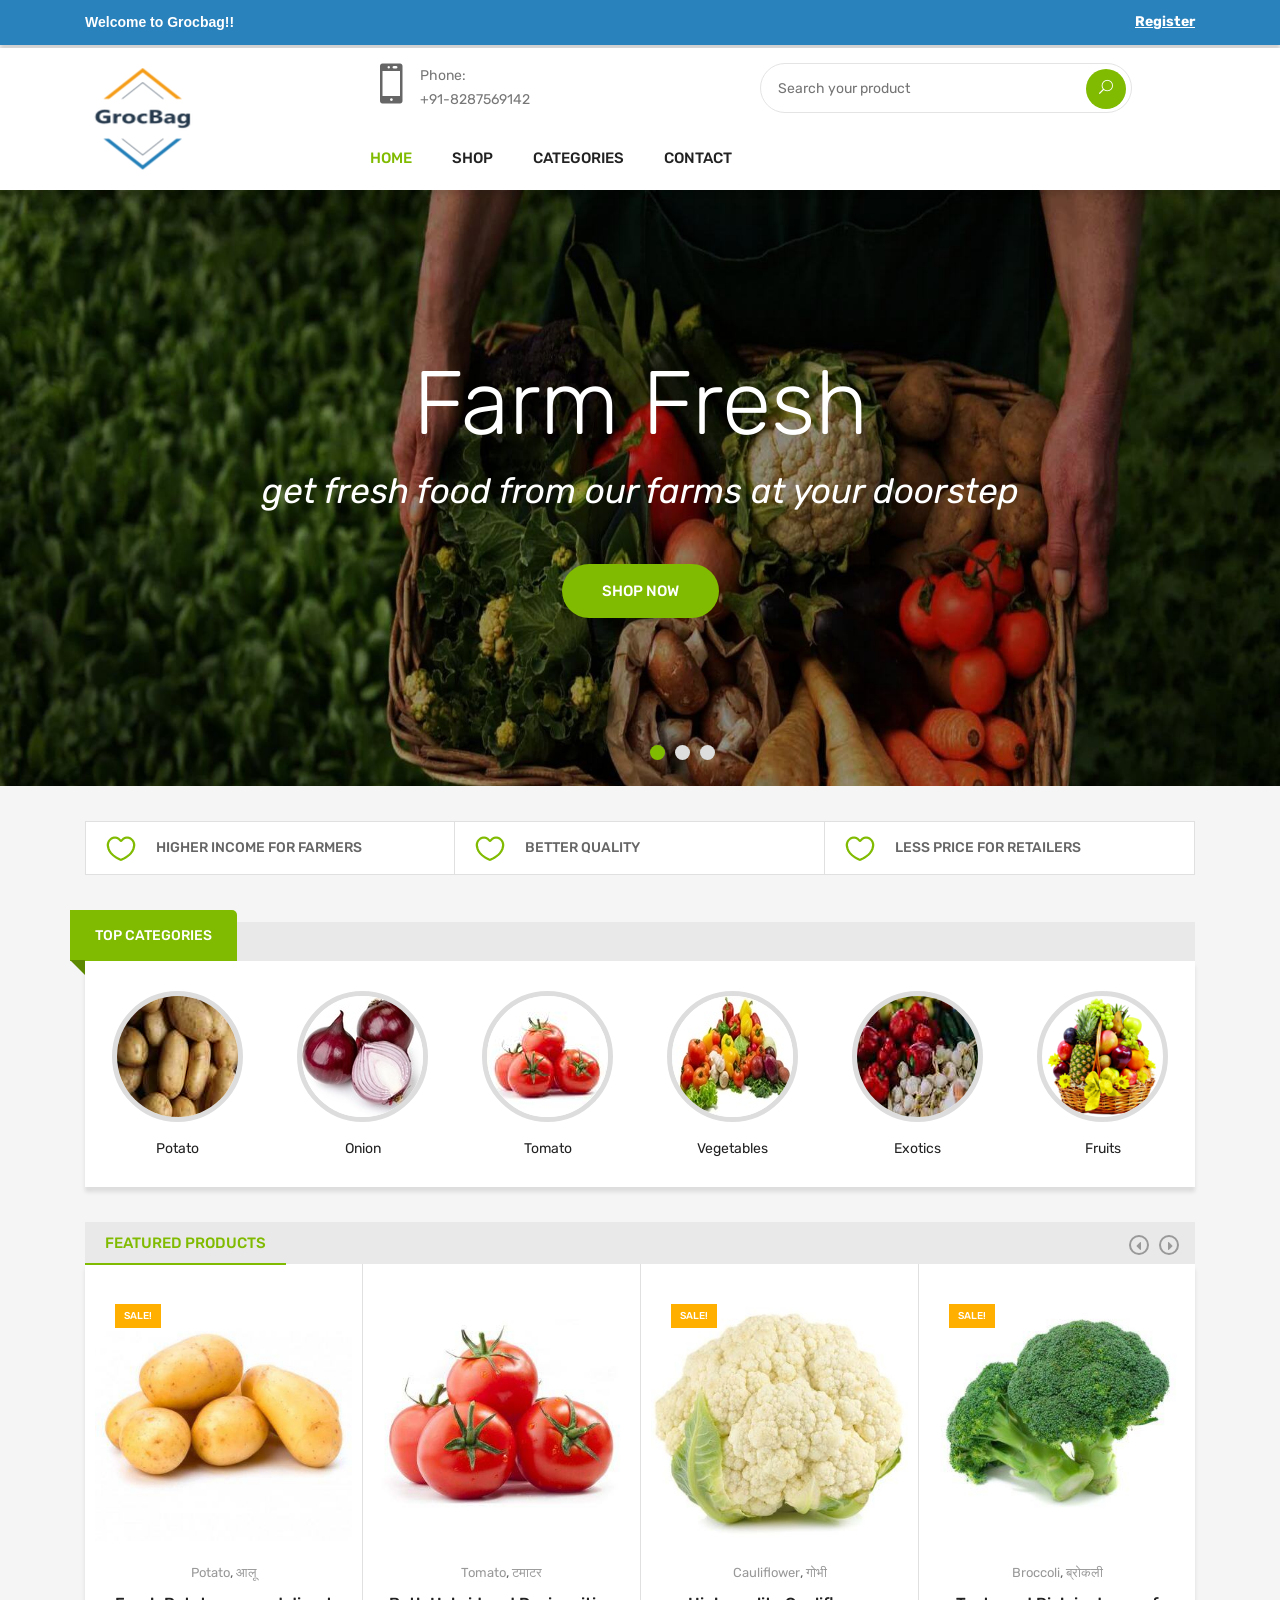
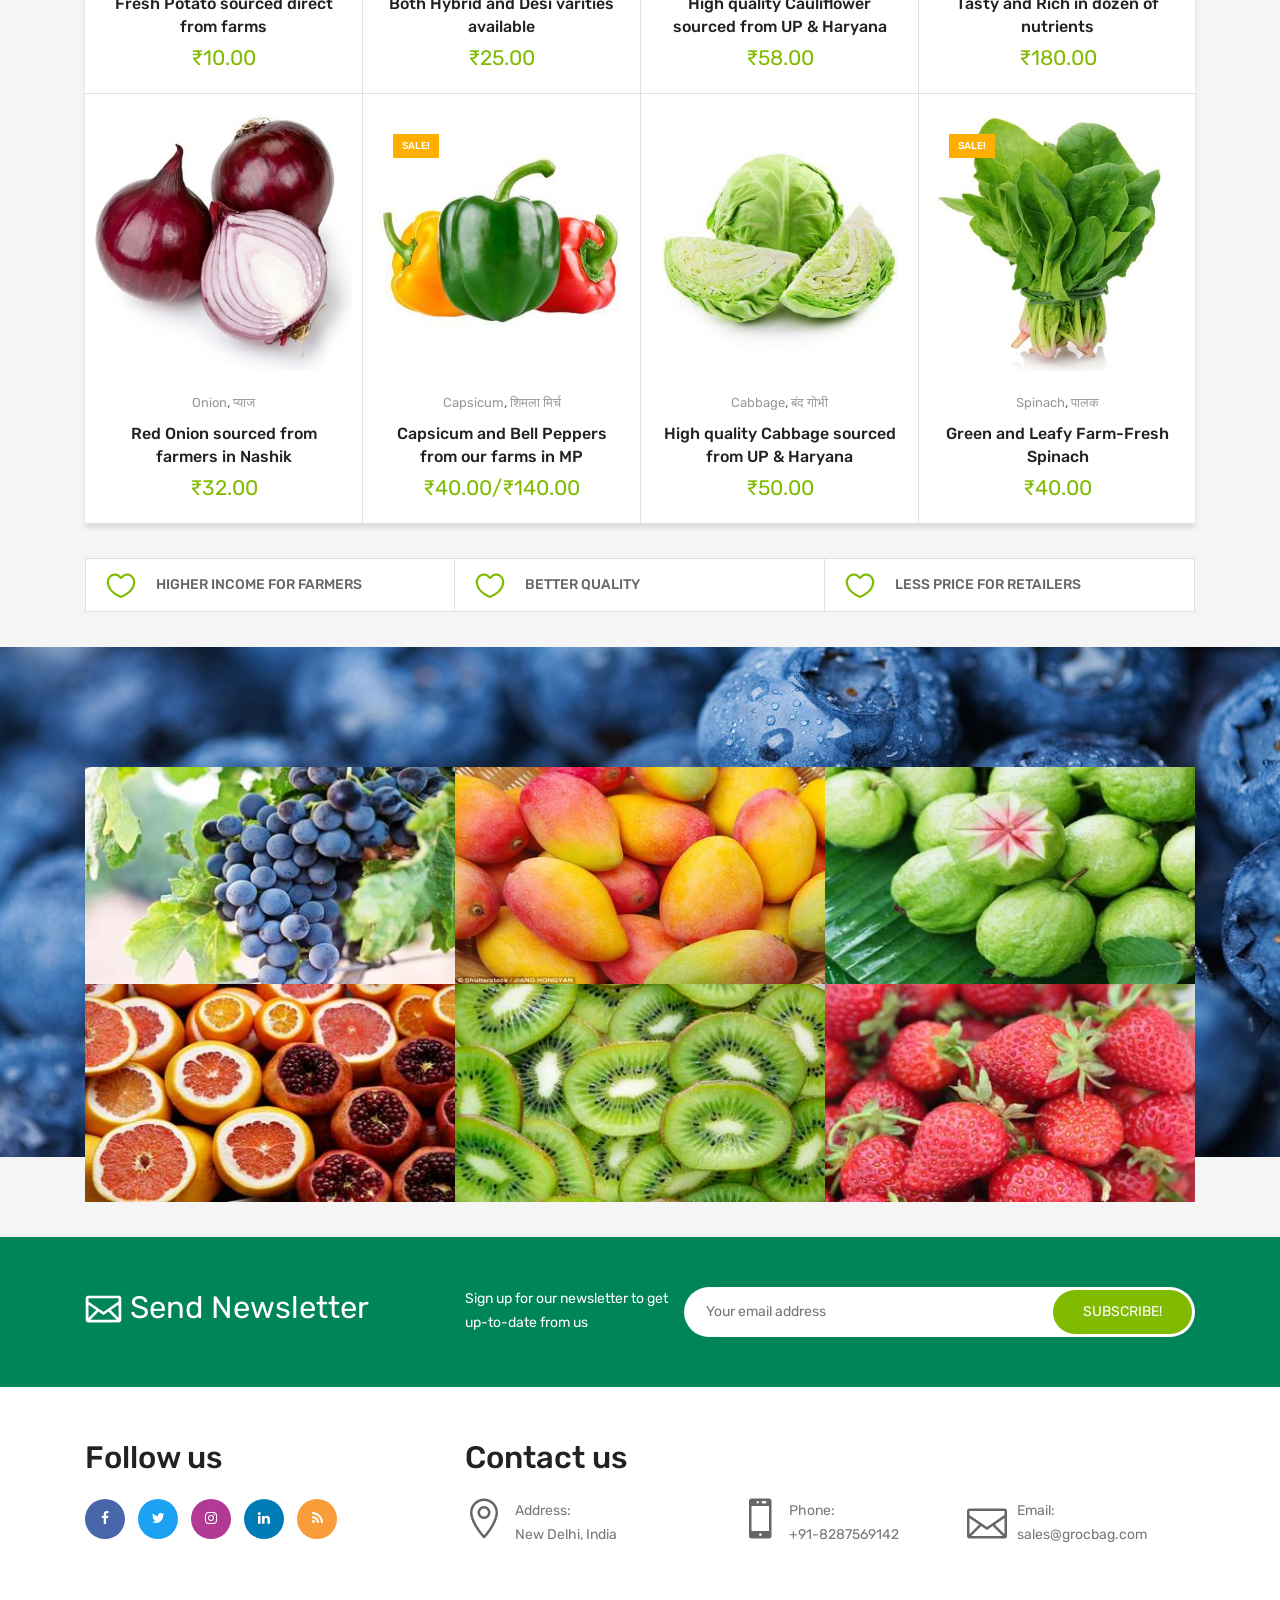
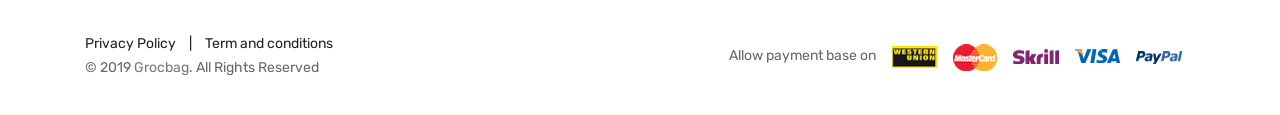
==== index.html @ b3ade1ae "Small change- welcome and register" ====
<!DOCTYPE html>
<html class="no-js" lang="zxx">

<head>
	<meta charset="utf-8">
	<meta http-equiv="X-UA-Compatible" content="IE=edge">
	<title>Grocbag</title>
	<meta name="description" content="">
	<meta name="viewport" content="width=device-width, initial-scale=1">
	<!-- Favicon -->
	<link rel="icon" href="assets/images/favicon.ico">

	<!-- CSS
	============================================ -->
	<!-- Bootstrap CSS -->
	<link href="assets/css/bootstrap.min.css" rel="stylesheet">

	<!-- FontAwesome CSS -->
	<link href="assets/css/font-awesome.min.css" rel="stylesheet">

	<!-- Elegent CSS -->
	<link href="assets/css/elegent.min.css" rel="stylesheet">

	<!-- Plugins CSS -->
	<link href="assets/css/plugins.css" rel="stylesheet">

	<!-- Helper CSS -->
	<link href="assets/css/helper.css" rel="stylesheet">

	<!-- Main CSS -->
	<link href="assets/css/main.css" rel="stylesheet">

	<!-- Modernizer JS -->
	<script src="assets/js/vendor/modernizr-2.8.3.min.js"></script>

</head>

<body>

	<!--=============================================
	=            Header         =
	=============================================-->

	<header>
		<!--=======  header top  =======-->

		<div class="header-top pt-10 pb-10 pt-lg-10 pb-lg-10 pt-md-10 pb-md-10">
			<div class="container">
				<div class="row">
					<div class="col-lg-6 col-md-6 col-sm-6 col-xs-12 text-center text-sm-left">
						<span style="color: #ffffff;font-size: inherit;font-family: sans-serif;"><b>Welcome to Grocbag!! </b></span>
						<!--<div class="lang-currency-dropdown">-->
							<!--<ul>-->
								<!--<li> <a href="#">English <i class="fa fa-chevron-down"></i></a>-->
									<!--<ul>-->
										<!--<li><a href="#">French</a></li>-->
										<!--<li><a href="#">Japanease</a></li>-->
									<!--</ul>-->
								<!--</li>-->
								<!--<li><a href="#">Dollar <i class="fa fa-chevron-down"></i></a>-->
									<!--<ul>-->
										<!--<li><a href="#">Euro</a></li>-->
									<!--</ul>-->
								<!--</li>-->
							<!--</ul>-->
						<!--</div>-->

					</div>
					<div class="col-lg-6 col-md-6 col-sm-6 col-xs-12  text-center text-sm-right">

						<div class="header-top-menu">
							<ul>
								<li><a href="#" onclick="openForm()"><b><u>Register</b></u></a></li>
							</ul>

							
							<div class="form-popup" id="myForm">
								<form  action="/action_page.php" class="form-container" id="mc-form">
									<h4 align="left"><img src="assets/images/logoSmall.png"> &nbsp; &nbsp; Register with us</h4> 
									<input type="email" id="mc-email" autocomplete="off" placeholder="Your email address">
									<input type="text" id="mc-fname" autocomplete="off" placeholder="Your Name">
									<input type="text" id="mc-phone" autocomplete="off" placeholder="Your Phone Number"> 
									<button id="mc-submit" class="btn" type="submit">REGISTER</button>
									<button type="button" class="btn cancel" onclick="closeForm()">CLOSE</button>
								</form>
								
								<!-- mailchimp-alerts Start -->
								<div class="mailchimp-alerts1" style="background-color: white">
									<div class="mailchimp-submitting"></div><!-- mailchimp-submitting end -->
									<div class="mailchimp-success"></div><!-- mailchimp-success end -->
									<div class="mailchimp-error"></div><!-- mailchimp-error end -->
								</div><!-- mailchimp-alerts end -->
								
							</div>

						</div>

					</div>
				</div>
			</div>
		</div>



		<!--=======  End of header top  =======-->

		<!--=======  header bottom  =======-->

		<div class="header-bottom header-bottom-one header-sticky">
			<div class="container">
				<div class="row">
					<div class="col-md-3 col-sm-12 col-xs-12 text-lg-left text-md-center text-sm-center">
						<!-- logo -->
						<div class="logo mt-15 mb-15">
							<a href="/">
								<img src="assets/images/logo.png" class="img-fluid" alt="">
							</a>
						</div>
						<!-- end of logo -->
					</div>
					<div class="col-md-9 col-sm-12 col-xs-12">
						<div class="menubar-top d-flex justify-content-between align-items-center flex-sm-wrap flex-md-wrap flex-lg-nowrap mt-sm-15">
							
							<!-- header phone number -->
							<div class="single-contact d-flex mb-xs-20">
									<div class="icon">
										<span class="icon_mobile"></span>
									</div>
									<div class="contact-info">
										<a href="tel:+918287569142">
										<p>Phone: <span>+91-8287569142</span></p>
										</a>	
									</div>
								</div>
							
							<!-- end of header phone number -->
							
							<!-- search bar -->
							<div class="header-advance-search">
								<form action="#">
									<input type="text" placeholder="Search your product">
									<button><span class="icon_search"></span></button>
								</form>
							</div>
							<!-- end of search bar -->
							<!-- shopping cart -->
							<div class="shopping-cart" id="shopping-cart">

									<div class=" d-inline-block">

									</div>
									<div class=" d-inline-block">

									</div>

								<!-- end of shopping cart -->


							</div>
						</div>
						<div class="main-menu">

							<nav>
								<ul>
									<li class="active "><a href="/">HOME</a>
									</li>
									<li ><a href="#category">SHOP</a>
									</li>
									<li ><a href="#category">CATEGORIES</a>
									</li>
									<li><a href="#contact">CONTACT</a></li>
								</ul>
							</nav>

						</div>
					</div>
					<div class="col-12">
						<!-- Mobile Menu -->
						<div class="mobile-menu d-block d-lg-none"></div>
					</div>
				</div>
			</div>
		</div>

		<!--=======  End of header bottom  =======-->
	</header>

	<!--=====  End of Header  ======-->

	<!--=============================================
	=            Hero slider Area         =
	=============================================-->
	
	<div class="hero-slider-container mb-35">
		<!--=======  Slider area  =======-->
		
		<div class="hero-slider-one">
			<!--=======  hero slider item  =======-->
				
			<div class="hero-slider-item slider-bg-1">
					<div class="slider-content d-flex flex-column justify-content-center align-items-center">
						<h1>Farm Fresh</h1>
						<p>get fresh food from our farms at your doorstep</p>
						<a href="/" class="slider-btn">SHOP NOW</a>
					</div>
				</div>
			
			<!--=======  End of hero slider item  =======-->


			<!--=======  Hero slider item  =======-->

			<div class="hero-slider-item slider-bg-3">
				<div class="slider-content d-flex flex-column justify-content-center align-items-center">
					<h1>Enabling Farmers</h1>
					<p ALIGN=JUSTIFY>Our vision is to bridge the gap between the farmers and the consumers using latest technologies and efficient process. We enable farmers by cutting-off the middlemen in supply chain and providing farmers direct access to the business and retail market which helps them generate higher income and a better livelihood. </p> 
					<a href="/" class="slider-btn">SHOP NOW</a>
				</div>
			</div>

			<!--=======  End of Hero slider item  =======-->
			
			
			<!--=======  Hero slider item  =======-->
			
			<div class="hero-slider-item slider-bg-2">
				<div class="slider-content d-flex flex-column justify-content-center align-items-center">
					<h1>Fresh & Natural</h1>
					<p>get fresh food from our farms at your doorstep</p>
					<a href="/" class="slider-btn">SHOP NOW</a>
				</div>
			</div>
			
			<!--=======  End of Hero slider item  =======-->

			
			<!--=======  Hero slider item  =======-->

		<!--	<div class="hero-slider-item slider-bg-4"> -->
		<!--		<div class="slider-content d-flex flex-column justify-content-center align-items-center"> -->
		<!--			<h1>Enabling Farmers</h1>  -->
		<!--			<p>Our vision is to Enable farmers by cutting-off the middlemen and increase the price share of the farmers in the supply chain.</p> -->
		<!--			<p>We source produce directly from the farmers which helps them generate higher income.</p> -->
		<!--			<a href="/" class="slider-btn">SHOP NOW</a> -->
		<!--		</div>  -->
		<!--	</div>  -->

			<!--=======  End of Hero slider item  =======-->
			
		</div>
		
		<!--=======  End of Slider area  =======-->

	</div>
	
	<!--=====  End of Hero slider Area  ======-->


<!--=============================================
	=            Policy area         =
  =============================================-->
	
	<div class="policy-section mb-35">
		<div class="container">
			<div class="row">
				<div class="col-lg-12">
					<div class="policy-titles d-flex align-items-center flex-wrap">
						<!--=======  single policy  =======-->
						
						<div class="single-policy">
							<span><img src="assets/images/policy-icon1.png" class="img-fluid" alt=""></span>
							<p> HIGHER INCOME FOR FARMERS</p>
						</div>
						
						<!--=======  End of single policy  =======-->


						<!--=======  single policy  =======-->
						
						<div class="single-policy">
							<span><img src="assets/images/policy-icon1.png" class="img-fluid" alt=""></span>
							<p>BETTER QUALITY</p>
						</div>
						
						<!--=======  End of single policy  =======-->
						
						<!--=============================================
						=            single policy         =
						=============================================-->
						
						<div class="single-policy">
							<span><img src="assets/images/policy-icon1.png" class="img-fluid" alt=""></span>
							<p> LESS PRICE FOR RETAILERS</p>
						</div>
						
						<!--=====  End of single policy  ======-->

					</div>
				</div>
			</div>
		</div>
	</div>
	
	<!--=====  End of Policy area  ======-->



	<!--=============================================
	=            category slider         =
	=============================================-->
	
	<div class="slider category-slider mb-35">
		<div class="container">
			<div class="row">
				<div class="col-lg-12">
					<!--=======  category slider section title  =======-->
					
					<div class="section-title">
						<h3><a name=category>top categories</a></h3>
					</div>
					
					<!--=======  End of category slider section title  =======-->
					
				</div>
			</div>
			<div class="row">
				<div class="col-lg-12">
					<!--=======  category container  =======-->
					
					<div class="category-slider-container">

						<!--=======  single category  =======-->
						
						<div class="single-category">
							<div class="category-image">
								<a href="#" title="Potato">
									<img src="assets/images/categories/category1.png" class="img-fluid" alt="">
								</a>
							</div>
							<div class="category-title">
								<h3>
									<a href="#"> Potato</a>
								</h3>
							</div>
						</div>
						
						<!--=======  End of single category  =======-->

						<!--=======  single category  =======-->
						
						<div class="single-category">
							<div class="category-image">
								<a href="#" title="Onion">
									<img src="assets/images/categories/category2.png" class="img-fluid" alt="">
								</a>
							</div>
							<div class="category-title">
								<h3>
									<a href="#"> Onion</a>
								</h3>
							</div>
						</div>
						
						<!--=======  End of single category  =======-->
					
						<!--=======  single category  =======-->
						
						<div class="single-category">
							<div class="category-image">
								<a href="#" title="Tomato">
									<img src="assets/images/categories/category3.png" class="img-fluid" alt="">
								</a>
							</div>
							<div class="category-title">
								<h3>
									<a href="#"> Tomato</a>
								</h3>
							</div>
						</div>
						
						<!--=======  End of single category  =======-->

						<!--=======  single category  =======-->


						<div class="single-category">
							<div class="category-image">
								<a href="#" title="Vegetables">
									<img src="assets/images/categories/category4.png" class="img-fluid" alt="">
								</a>
							</div>
							<div class="category-title">
								<h3>
									<a href="#"> Vegetables</a>
								</h3>
							</div>
						</div>

						<!--=======  End of single category  =======-->
					
						<!--=======  single category  =======-->
						
						<div class="single-category">
							<div class="category-image">
								<a href="#" title="Exotic">
									<img src="assets/images/categories/category5.png" class="img-fluid" alt="">
								</a>
							</div>
							<div class="category-title">
								<h3>
									<a href="#"> Exotics</a>
								</h3>
							</div>
						</div>
						
						<!--=======  End of single category  =======-->

						<!--=======  single category  =======-->

						<div class="single-category">
							<div class="category-image">
								<a href="#" title="Fruits">
									<img src="assets/images/categories/category6.png" class="img-fluid" alt="">
								</a>
							</div>
							<div class="category-title">
								<h3>
									<a href="#"> Fruits</a>
								</h3>
							</div>
						</div>

						<!--=======  End of single category  =======-->
						
					</div>
					
					<!--=======  End of category container  =======-->

				</div>
			</div>
		</div>
	</div>
	
	<!--=====  End of category slider  ======-->

	<!--=============================================
	=            Tab slider         =
	=============================================-->
	
	<div class="slider tab-slider mb-35">
		<div class="container">
			<div class="row">
				<div class="col-lg-12">
					<div class="tab-slider-wrapper">
						<nav>
							<div class="nav nav-tabs" id="nav-tab" role="tablist">
								<a class="nav-item nav-link active" id="featured-tab" data-toggle="tab" href="#featured" role="tab"
									aria-selected="true">Featured Products</a>
							</div>
						</nav>
						<div class="tab-content" id="nav-tabContent">
							<div class="tab-pane fade show active" id="featured" role="tabpanel" aria-labelledby="featured-tab">
								<!--=======  tab slider container  =======-->
								
								<div class="tab-slider-container">
									<!--=======  single tab slider item  =======-->
									<div class="single-tab-slider-item">
										<!--=======  tab slider sub product  =======-->
										
										<div class="gf-product tab-slider-sub-product">
											<div class="image">
												<a href="/">
													<span class="onsale">Sale!</span>
													<img src="assets/images/products/product01.jpg" class="img-fluid" alt="">
												</a>
												<div class="product-hover-icons">
													<a class="active" href="#" data-tooltip="Add to cart"> <span class="icon_cart_alt"></span></a>
													<a href="#" data-tooltip="Add to wishlist"> <span class="icon_heart_alt"></span> </a>
													<a href="#" data-tooltip="Compare"> <span class="arrow_left-right_alt"></span> </a>
													<a href="#" data-tooltip="Quick view" data-toggle = "modal" data-target="#quick-view-modal-container"> <span class="icon_search"></span> </a>
												</div>
											</div>
											<div class="product-content">
												<div class="product-categories">
													<a href="/">Potato</a>,
													<a href="/">आलू</a>
												</div>
												<h3 class="product-title"><a href="/">Fresh Potato sourced direct from farms</a></h3>
												<div class="price-box">
												<!--	<span class="main-price"> ₹89.00</span>  -->
													<span class="discounted-price"> ₹10.00</span>
												</div>
											</div>
											
										</div>
									
										<!--=======  End of tab slider sub product  =======-->

										<!--=======  tab slider sub product  =======-->
										
										<div class="gf-product tab-slider-sub-product">
											<div class="image">
												<a href="/">
													<img src="assets/images/products/product02.jpg" class="img-fluid" alt="">
												</a>
												<div class="product-hover-icons">
													<a href="#" data-tooltip="Add to cart"> <span class="icon_cart_alt"></span></a>
													<a href="#" data-tooltip="Add to wishlist"> <span class="icon_heart_alt"></span> </a>
													<a href="#" data-tooltip="Compare"> <span class="arrow_left-right_alt"></span> </a>
													<a href="#" data-tooltip="Quick view" data-toggle = "modal" data-target="#quick-view-modal-container"> <span class="icon_search"></span> </a>
												</div>
											</div>
											<div class="product-content">
												<div class="product-categories">
													<a href="/">Onion</a>,
													<a href="/">प्याज</a>
												</div>
												<h3 class="product-title"><a href="/">Red Onion sourced from farmers in Nashik</a></h3>
												<div class="price-box">
													<span class="discounted-price">₹32.00</span>
												</div>
											</div>
										</div>
									
										<!--=======  End of tab slider sub product  =======-->
										
							
									</div>
									<!--=======  End of single tab slider product  =======-->
									<!--=======  single tab slider item  =======-->
									<div class="single-tab-slider-item">
										<!--=======  tab slider sub product  =======-->
										
										<div class="gf-product tab-slider-sub-product">
											<div class="image">
												<a href="/">
													<img src="assets/images/products/product03.jpg" class="img-fluid" alt="">
												</a>
												<div class="product-hover-icons">
													<a href="#" data-tooltip="Add to cart"> <span class="icon_cart_alt"></span></a>
													<a href="#" data-tooltip="Add to wishlist"> <span class="icon_heart_alt"></span> </a>
													<a href="#" data-tooltip="Compare"> <span class="arrow_left-right_alt"></span> </a>
													<a href="#" data-tooltip="Quick view" data-toggle = "modal" data-target="#quick-view-modal-container"> <span class="icon_search"></span> </a>
												</div>
											</div>
											<div class="product-content">
												<div class="product-categories">
													<a href="/">Tomato</a>,
													<a href="/">टमाटर</a>
												</div>
												<h3 class="product-title"><a href="/">Both Hybrid and Desi varities available</a></h3>
												<div class="price-box">
													<span class="discounted-price">₹25.00</span>
												</div>
											</div>
										</div>
									
										<!--=======  End of tab slider sub product  =======-->

										<!--=======  tab slider sub product  =======-->
										
										<div class="gf-product tab-slider-sub-product">
											<div class="image">
												<a href="/">
													<span class="onsale">Sale!</span>
													<img src="assets/images/products/product04.jpg" class="img-fluid" alt="">
												</a>
												<div class="product-hover-icons">
													<a href="#" data-tooltip="Add to cart"> <span class="icon_cart_alt"></span></a>
													<a href="#" data-tooltip="Add to wishlist"> <span class="icon_heart_alt"></span> </a>
													<a href="#" data-tooltip="Compare"> <span class="arrow_left-right_alt"></span> </a>
													<a href="#" data-tooltip="Quick view" data-toggle = "modal" data-target="#quick-view-modal-container"> <span class="icon_search"></span> </a>
												</div>
											</div>
											<div class="product-content">
												<div class="product-categories">
													<a href="/">Capsicum</a>,
													<a href="/">शिमला मिर्च</a>
												</div>
												<h3 class="product-title"><a href="/">Capsicum and Bell Peppers from our farms in MP</a></h3>
												<div class="price-box">
												<!--	<span class="main-price">$89.00</span>    -->
													<span class="discounted-price">₹40.00/₹140.00</span>
												</div>
											</div>
										</div>
									
										<!--=======  End of tab slider sub product  =======-->
										
							
									</div>
									<!--=======  End of single tab slider product  =======-->
									<!--=======  single tab slider item  =======-->
									<div class="single-tab-slider-item">
										<!--=======  tab slider sub product  =======-->
										
										<div class="gf-product tab-slider-sub-product">
											<div class="image">
												<a href="/">
													<span class="onsale">Sale!</span>
													<img src="assets/images/products/product05.jpg" class="img-fluid" alt="">
												</a>
												<div class="product-hover-icons">
													<a href="#" data-tooltip="Add to cart"> <span class="icon_cart_alt"></span></a>
													<a href="#" data-tooltip="Add to wishlist"> <span class="icon_heart_alt"></span> </a>
													<a href="#" data-tooltip="Compare"> <span class="arrow_left-right_alt"></span> </a>
													<a href="#" data-tooltip="Quick view" data-toggle = "modal" data-target="#quick-view-modal-container"> <span class="icon_search"></span> </a>
												</div>
											</div>
											<div class="product-content">
												<div class="product-categories">
													<a href="/">Cauliflower</a>,
													<a href="/">गोभी</a>
												</div>
												<h3 class="product-title"><a href="/">High quality Cauliflower sourced from UP & Haryana</a></h3>
												<div class="price-box">
												<!--	<span class="main-price">₹15.00</span>       -->
													<span class="discounted-price">₹58.00</span>
												</div>
											</div>
										</div>
									
										<!--=======  End of tab slider sub product  =======-->

										<!--=======  tab slider sub product  =======-->
										
										<div class="gf-product tab-slider-sub-product">
											<div class="image">
												<a href="/">
													<img src="assets/images/products/product06.jpg" class="img-fluid" alt="">
												</a>
												<div class="product-hover-icons">
													<a class="active" href="#" data-tooltip="Add to cart"> <span class="icon_cart_alt"></span></a>
													<a href="#" data-tooltip="Add to wishlist"> <span class="icon_heart_alt"></span> </a>
													<a href="#" data-tooltip="Compare"> <span class="arrow_left-right_alt"></span> </a>
													<a href="#" data-tooltip="Quick view" data-toggle = "modal" data-target="#quick-view-modal-container"> <span class="icon_search"></span> </a>
												</div>
											</div>
											<div class="product-content">
												<div class="product-categories">
													<a href="/">Cabbage</a>,
													<a href="/">बंद गोभी</a>
												</div>
												<h3 class="product-title"><a href="/">High quality Cabbage sourced from UP & Haryana</a></h3>
												<div class="price-box">
													<span class="discounted-price">₹50.00</span>
												</div>
											</div>
										</div>
									
										<!--=======  End of tab slider sub product  =======-->
									</div>
									<!--=======  End of single tab slider product  =======-->

									<!--=======  single tab slider item  =======-->
									<div class="single-tab-slider-item">
										<!--=======  tab slider sub product  =======-->
										
										<div class="gf-product tab-slider-sub-product">
											<div class="image">
												<a href="/">
													<span class="onsale">Sale!</span>
													<img src="assets/images/products/product07.jpg" class="img-fluid" alt="">
												</a>
												<div class="product-hover-icons">
													<a href="#" data-tooltip="Add to cart"> <span class="icon_cart_alt"></span></a>
													<a href="#" data-tooltip="Add to wishlist"> <span class="icon_heart_alt"></span> </a>
													<a href="#" data-tooltip="Compare"> <span class="arrow_left-right_alt"></span> </a>
													<a href="#" data-tooltip="Quick view" data-toggle = "modal" data-target="#quick-view-modal-container"> <span class="icon_search"></span> </a>
												</div>
											</div>
											<div class="product-content">
												<div class="product-categories">
													<a href="/">Broccoli</a>,
													<a href="/">ब्रोकली</a>
												</div>
												<h3 class="product-title"><a href="/">Tasty and Rich in dozen of nutrients</a></h3>
												<div class="price-box">
												<!--	<span class="main-price">$89.00</span>  -->
													<span class="discounted-price">₹180.00</span>
												</div>
											</div>
										</div>
									
										<!--=======  End of tab slider sub product  =======-->

										<!--=======  tab slider sub product  =======-->
										
										<div class="gf-product tab-slider-sub-product">
											<div class="image">
												<a href="/">
													<span class="onsale">Sale!</span>
													<img src="assets/images/products/product08.jpg" class="img-fluid" alt="">
												</a>
												<div class="product-hover-icons">
													<a href="#" data-tooltip="Add to cart"> <span class="icon_cart_alt"></span></a>
													<a href="#" data-tooltip="Add to wishlist"> <span class="icon_heart_alt"></span> </a>
													<a href="#" data-tooltip="Compare"> <span class="arrow_left-right_alt"></span> </a>
													<a href="#" data-tooltip="Quick view" data-toggle = "modal" data-target="#quick-view-modal-container"> <span class="icon_search"></span> </a>
												</div>
											</div>
											<div class="product-content">
												<div class="product-categories">
													<a href="/">Spinach</a>,
													<a href="/">पालक</a>
												</div>
												<h3 class="product-title"><a href="/">Green and Leafy Farm-Fresh Spinach</a></h3>
												<div class="price-box">
												<!--	<span class="main-price">$89.00</span>   -->
													<span class="discounted-price">₹40.00</span>
												</div>
											</div>
										</div>
									
										<!--=======  End of tab slider sub product  =======-->
									</div>
									<!--=======  End of single tab slider product  =======-->

									<!--=======  single tab slider item  =======-->

									<div class="single-tab-slider-item">
										<!--=======  tab slider sub product  =======-->
										
										<div class="gf-product tab-slider-sub-product">
											<div class="image">
												<a href="/">
													<span class="onsale">Sale!</span>
													<img src="assets/images/products/product09.jpg" class="img-fluid" alt="">
												</a>
												<div class="product-hover-icons">
													<a class="active" href="#" data-tooltip="Add to cart"> <span class="icon_cart_alt"></span></a>
													<a href="#" data-tooltip="Add to wishlist"> <span class="icon_heart_alt"></span> </a>
													<a href="#" data-tooltip="Compare"> <span class="arrow_left-right_alt"></span> </a>
													<a href="#" data-tooltip="Quick view" data-toggle = "modal" data-target="#quick-view-modal-container"> <span class="icon_search"></span> </a>
												</div>
											</div>
											<div class="product-content">
												<div class="product-categories">
													<a href="/">Apples</a>,
													<a href="/">सेब</a>
												</div>
												<h3 class="product-title"><a href="/">Red juicy Apples handpicked from orchards in HP</a></h3>
												<div class="price-box">
												<!--	<span class="main-price">$89.00</span> -->
													<span class="discounted-price">₹90.00</span>
												</div>
											</div>
										</div>
									
										<!--=======  End of tab slider sub product  =======-->

										<!--=======  tab slider sub product  =======-->
										
										<div class="gf-product tab-slider-sub-product">
											<div class="image">
												<a href="/">
													<span class="onsale">Sale!</span>
													<img src="assets/images/products/product10.jpg" class="img-fluid" alt="">
												</a>
												<div class="product-hover-icons">
													<a href="#" data-tooltip="Add to cart"> <span class="icon_cart_alt"></span></a>
													<a href="#" data-tooltip="Add to wishlist"> <span class="icon_heart_alt"></span> </a>
													<a href="#" data-tooltip="Compare"> <span class="arrow_left-right_alt"></span> </a>
													<a href="#" data-tooltip="Quick view" data-toggle = "modal" data-target="#quick-view-modal-container"> <span class="icon_search"></span> </a>
												</div>
											</div>
											<div class="product-content">
												<div class="product-categories">
													<a href="/">Banana</a>,
													<a href="/">केला</a>
												</div>
												<h3 class="product-title"><a href="/">Fresh Banana sourced from high quality farms</a></h3>
												<div class="price-box">
												<!--	<span class="main-price">$89.00</span>   -->
													<span class="discounted-price">₹35.00</span>
												</div>
											</div>
										</div>
									
										<!--=======  End of tab slider sub product  =======-->
										
							
									</div>
									<!--=======  End of single tab slider product  =======-->
								</div>
									
								<!--=======  End of tab slider container  =======-->
								</div>
						</div>
					</div>
				</div>
			</div>
		</div>
	</div>

	
	<!--=====  End of Tab slider  ======-->
	
<!--=============================================
	=            Policy area         =
  =============================================-->
	
	<div class="policy-section mb-35">
		<div class="container">
			<div class="row">
				<div class="col-lg-12">
					<div class="policy-titles d-flex align-items-center flex-wrap">
						<!--=======  single policy  =======-->
						
						<div class="single-policy">
							<span><img src="assets/images/policy-icon1.png" class="img-fluid" alt=""></span>
							<p> HIGHER INCOME FOR FARMERS</p>
						</div>
						
						<!--=======  End of single policy  =======-->


						<!--=======  single policy  =======-->
						
						<div class="single-policy">
							<span><img src="assets/images/policy-icon1.png" class="img-fluid" alt=""></span>
							<p>BETTER QUALITY</p>
						</div>
						
						<!--=======  End of single policy  =======-->
						
						<!--=============================================
						=            single policy         =
						=============================================-->
						
						<div class="single-policy">
							<span><img src="assets/images/policy-icon1.png" class="img-fluid" alt=""></span>
							<p> LESS PRICE FOR RETAILERS</p>
						</div>
						
						<!--=====  End of single policy  ======-->

					</div>
				</div>
			</div>
		</div>
	</div>
	
	<!--=====  End of Policy area  ======-->	

	
	<!--=============================================
	=            Featured product image gallery         =
	=============================================-->
	
	<div class="featured-product-image-gallery mb-80 pt-120 section-bg">
		<div class="container">
			<div class="row">
				<div class="col-lg-12">
					<!--=======  gallery product container  =======-->
					<div class="gallery-product-container">
						<div class="row no-gutters">
							<div class="col-lg-4 col-sm-6">
								<!--=======  single featured product  =======-->
								
								<div class="single-featured-product">
									<a href="/">
										<img src="assets/images/product-banners/fullbanner-1.jpg" class="img-fluid" alt="">
									</a>
								</div>
								
								<!--=======  End of single featured product  =======-->
							</div>
							<div class="col-lg-4 col-sm-6">
								<!--=======  single featured product  =======-->
								
								<div class="single-featured-product">
									<a href="/">
										<img src="assets/images/product-banners/fullbanner-2.jpg" class="img-fluid" alt="">
									</a>
								</div>
								
								<!--=======  End of single featured product  =======-->
							</div>
							<div class="col-lg-4 col-sm-6">
								<!--=======  single featured product  =======-->
								
								<div class="single-featured-product">
									<a href="/">
										<img src="assets/images/product-banners/fullbanner-3.jpg" class="img-fluid" alt="">
									</a>
								</div>
								
								<!--=======  End of single featured product  =======-->
							</div>
							<div class="col-lg-4 col-sm-6">
								<!--=======  single featured product  =======-->
								
								<div class="single-featured-product">
									<a href="/">
										<img src="assets/images/product-banners/fullbanner-4.jpg" class="img-fluid" alt="">
									</a>
								</div>
								
								<!--=======  End of single featured product  =======-->
							</div>
							<div class="col-lg-4 col-sm-6">
								<!--=======  single featured product  =======-->
								
								<div class="single-featured-product">
									<a href="/">
										<img src="assets/images/product-banners/fullbanner-5.jpg" class="img-fluid" alt="">
									</a>
								</div>
								
								<!--=======  End of single featured product  =======-->
							</div>
							<div class="col-lg-4 col-sm-6">
								<!--=======  single featured product  =======-->
								
								<div class="single-featured-product">
									<a href="/">
										<img src="assets/images/product-banners/fullbanner-6.jpg" class="img-fluid" alt="">
									</a>
								</div>
								
								<!--=======  End of single featured product  =======-->
							</div>
						</div>
					</div>
					
					<!--=======  End of gallery product container  =======-->

				</div>
			</div>
		</div>
	</div>
	
	<!--=====  End of Featured product image gallery  ======-->

	<!--=============================================
	=            Footer         =
	=============================================-->
	
	<footer>
		<!--=======  newsletter section  =======-->
		
		<div class="newsletter-section pt-50 pb-50">
			<div class="container">
				<div class="row">
					<div class="col-lg-4 col-md-12 col-sm-12 mb-sm-20 mb-xs-20">
						<!--=======  newsletter title =======-->
						
						<div class="newsletter-title">
							<h1>
								<img src="assets/images/icon-newsletter.png" alt="">
								Send Newsletter
							</h1>
						</div>
						
						<!--=======  End of newsletter title  =======-->
					</div>

					<div class="col-lg-8 col-md-12 col-sm-12">
						<!--=======  subscription-form wrapper  =======-->
						
						<div class="subscription-form-wrapper d-flex flex-wrap flex-sm-nowrap">
							<p class="mb-xs-20">Sign up for our newsletter to get up-to-date from us</p>
							<div class="subscription-form">
								<form  id="mc-form" class="mc-form subscribe-form">
									<input type="email" id="mc-email" autocomplete="off" placeholder="Your email address">
									<button id="mc-submit" type="submit"> subscribe!</button>
								</form>

								<!-- mailchimp-alerts Start -->
								<div class="mailchimp-alerts">
									<div class="mailchimp-submitting"></div><!-- mailchimp-submitting end -->
									<div class="mailchimp-success"></div><!-- mailchimp-success end -->
									<div class="mailchimp-error"></div><!-- mailchimp-error end -->
								</div><!-- mailchimp-alerts end -->
							</div>
						</div>
						
						<!--=======  End of subscription-form wrapper  =======-->
					</div>
				</div>
			</div>
		</div>
		
		<!--=======  End of newsletter section  =======-->

		<!--=======  social contact section  =======-->
		
		<div class="social-contact-section pt-50 pb-50">
			<div class="container">
				<div class="row">
					<div class="col-lg-4 col-md-12 order-2 order-md-2 order-sm-2 order-lg-1">
						<!--=======  social media links  =======-->
						
						<div class="social-media-section">
							<h2>Follow us</h2>
							<div class="social-links">
								<a class="facebook"  href="#" data-tooltip="Facebook"><i class="fa fa-facebook"></i></a>
								<a class="twitter"  href="#"  data-tooltip="Twitter"><i class="fa fa-twitter"></i></a>
								<a class="instagram"  href="#"  data-tooltip="Instagram"><i class="fa fa-instagram"></i></a>
								<a class="linkedin"  href="#"  data-tooltip="Linkedin"><i class="fa fa-linkedin"></i></a>
								<a class="rss" href="#"   data-tooltip="RSS"><i class="fa fa-rss"></i></a>
							</div>
						</div>
						
						<!--=======  End of social media links  =======-->
						
					</div>
					<div class="col-lg-8 col-md-12 order-1 order-md-1 order-sm-1 order-lg-2  mb-sm-50 mb-xs-50">
						<!--=======  contact summery  =======-->
						
						<div class="contact-summery">
							<h2><a name=contact>Contact us</a></h2>

							<!--=======  contact segments  =======-->
							
							<div class="contact-segments d-flex justify-content-between flex-wrap flex-lg-nowrap"> 
								<!--=======  single contact  =======-->
							
								<div class="single-contact d-flex mb-xs-20">
									<div class="icon">
										<span class="icon_pin_alt"></span>
									</div>
									<div class="contact-info">
										<p>Address: <span>New Delhi, India</span></p>
									</div>
								</div>
								
								<!--=======  End of single contact  =======-->
								<!--=======  single contact  =======-->
							
								<div class="single-contact d-flex mb-xs-20">
									<div class="icon">
										<span class="icon_mobile"></span>
									</div>
									<div class="contact-info">
										<a href="tel:+918287569142">
										<p>Phone: <span>+91-8287569142</span></p>
										</a>	
									</div>
								</div>
								
								<!--=======  End of single contact  =======-->
								<!--=======  single contact  =======-->
							
								<div class="single-contact d-flex">
									<div class="icon">
										<span class="icon_mail_alt"></span>
									</div>
									<div class="contact-info">
										<p>Email: <span>sales@grocbag.com</span></p>
									</div>
								</div>
								
								<!--=======  End of single contact  =======-->
							</div>
							
							<!--=======  End of contact segments  =======-->

							
							
						</div>
						
						<!--=======  End of contact summery  =======-->
						
					</div>
				</div>
			</div>
		</div>
		
		<!--=======  End of social contact section  =======-->



		<!--=======  copyright section  =======-->
		
		<div class="copyright-section pt-35 pb-35">
			<div class="container">
				<div class="row align-items-md-center align-items-sm-center">
					<div class="col-lg-4 col-md-6 col-sm-12 col-xs-12 text-center text-md-left">
						<!--=======  copyright text	  =======-->
						
						<div class="copyright-segment">
							<p>
								<a href="#">Privacy Policy</a>
								<span class="separator">|</span>
								<a href="#">Term and conditions</a>
							</p>
							<p class="copyright-text">&copy; 2019 <a href="/">Grocbag</a>. All Rights Reserved</p>
						</div>
						
						<!--=======  End of copyright text	  =======-->
						
					</div>
					<div class="col-lg-8 col-md-6 col-sm-12 col-xs-12">
						<!--=======  payment info  =======-->
						
						<div class="payment-info text-center text-md-right">
							<p>Allow payment base on <img src="assets/images/payment-icon.png" class="img-fluid" alt=""></p>
						</div>
						
						<!--=======  End of payment info  =======-->
						
					</div>
				</div>
			</div>
		</div>
		
		<!--=======  End of copyright section  =======-->
	</footer>
	
	<!--=====  End of Footer  ======-->

	<!--=============================================
	=            Quick view modal         =
	=============================================-->
	
	<div class="modal fade quick-view-modal-container" id="quick-view-modal-container" tabindex="-1" role="dialog" aria-hidden="true">
		<div class="modal-dialog modal-dialog-centered" role="document">
			<div class="modal-content">
				<div class="modal-header">
					<button type="button" class="close" data-dismiss="modal" aria-label="Close">
						<span aria-hidden="true">&times;</span>
					</button>
				</div>
				<div class="modal-body">
					<div class="row">
						<div class="col-lg-5 col-md-6 col-xs-12">
							<!-- product quickview image gallery -->
							<div class="product-image-slider">
								<!--Modal Tab Content Start-->
								<div class="tab-content product-large-image-list" id="myTabContent">
									<div class="tab-pane fade show active" id="single-slide1" role="tabpanel" aria-labelledby="single-slide-tab-1">
										<!--Single Product Image Start-->
										<div class="single-product-img img-full">
											<img src="assets/images/products/product01.jpg" class="img-fluid" alt="">
										</div>
										<!--Single Product Image End-->
									</div>
									<div class="tab-pane fade" id="single-slide2" role="tabpanel" aria-labelledby="single-slide-tab-2">
										<!--Single Product Image Start-->
										<div class="single-product-img img-full">
											<img src="assets/images/products/product02.jpg" class="img-fluid" alt="">
										</div>
										<!--Single Product Image End-->
									</div>
									<div class="tab-pane fade" id="single-slide3" role="tabpanel" aria-labelledby="single-slide-tab-3">
										<!--Single Product Image Start-->
										<div class="single-product-img img-full">
											<img src="assets/images/products/product03.jpg" class="img-fluid" alt="">
										</div>
										<!--Single Product Image End-->
									</div>
									<div class="tab-pane fade" id="single-slide4" role="tabpanel" aria-labelledby="single-slide-tab-4">
										<!--Single Product Image Start-->
										<div class="single-product-img img-full">
											<img src="assets/images/products/product04.jpg" class="img-fluid" alt="">
										</div>
										<!--Single Product Image End-->
									</div>
								</div>
								<!--Modal Content End-->
								<!--Modal Tab Menu Start-->
								<div class="product-small-image-list"> 
									<div class="nav small-image-slider" role="tablist">
										<div class="single-small-image img-full">
											<a data-toggle="tab" id="single-slide-tab-1" href="#single-slide1"><img src="assets/images/products/product01.jpg"
												class="img-fluid" alt=""></a>
										</div>
										<div class="single-small-image img-full">
											<a data-toggle="tab" id="single-slide-tab-2" href="#single-slide2"><img src="assets/images/products/product02.jpg"
												class="img-fluid" alt=""></a>
										</div>
										<div class="single-small-image img-full">
											<a data-toggle="tab" id="single-slide-tab-3" href="#single-slide3"><img src="assets/images/products/product03.jpg"
												class="img-fluid" alt=""></a>
										</div>
										<div class="single-small-image img-full">
											<a data-toggle="tab" id="single-slide-tab-4" href="#single-slide4"><img src="assets/images/products/product04.jpg"
												alt=""></a>
										</div>
									</div>
								</div>
								<!--Modal Tab Menu End-->
							</div>
							<!-- end of product quickview image gallery -->
						</div>
						<div class="col-lg-7 col-md-6 col-xs-12">
							<!-- product quick view description -->
							<div class="product-feature-details">
								<h2 class="product-title mb-15">Kaoreet lobortis sagittis laoreet</h2>

								<h2 class="product-price mb-15"> 
									<span class="main-price">$12.90</span> 
									<span class="discounted-price"> $10.00</span>
								</h2>

								<p class="product-description mb-20">Lorem ipsum dolor sit amet, consectetur adipisicing elit, sed do eiusmod tempor incididunt ut labore et dolore magna aliqua. Ut enim ad minim veniam, quis nostrud exercitation ullamco,Proin lectus ipsum, gravida et mattis vulputate, tristique ut lectus</p>
								

								<div class="cart-buttons mb-20">
									<div class="pro-qty mr-10">
										<input type="text" value="1">
									</div>
									<div class="add-to-cart-btn">
										<a href="#"><i class="fa fa-shopping-cart"></i> Add to Cart</a>
									</div>
								</div>

						
								<div class="social-share-buttons">
									<h3>share this product</h3>
									<ul>
										<li><a class="twitter" href="#"><i class="fa fa-twitter"></i></a></li>
										<li><a class="facebook" href="#"><i class="fa fa-facebook"></i></a></li>
										<li><a class="google-plus" href="#"><i class="fa fa-google-plus"></i></a></li>
										<li><a class="pinterest" href="#"><i class="fa fa-pinterest"></i></a></li>
									</ul>
								</div>
							</div>
							<!-- end of product quick view description -->
						</div>
					</div>
				</div>
			</div>

		</div>
	</div>
	<!--=====  End of Quick view modal  ======-->


	<!-- scroll to top  -->
	<a href="#" class="scroll-top"></a>
	<!-- end of scroll to top -->
	
	<!-- JS
	============================================ -->
	<!-- jQuery JS -->
	<script src="assets/js/vendor/jquery.min.js"></script>

	<!-- Popper JS -->
	<script src="assets/js/popper.min.js"></script>

	<!-- Bootstrap JS -->
	<script src="assets/js/bootstrap.min.js"></script>

	<!-- Plugins JS -->
	<script src="assets/js/plugins.js"></script>

	<!-- Main JS -->
	<script src="assets/js/main.js"></script>


<!-- /WhatsHelp.io widget -->
	<script type="text/javascript">
(function () {
    var options = {
        whatsapp: "+918287569142", // WhatsApp number
        call_to_action: "Message us", // Call to action
	button_color: "#80bb01", // Color of button    
        position: "left", // Position may be 'right' or 'left'
    };
    var proto = document.location.protocol, host = "whatshelp.io", url = proto + "//static." + host;
    var s = document.createElement('script'); s.type = 'text/javascript'; s.async = true; s.src = url + '/widget-send-button/js/init.js';
    s.onload = function () { WhWidgetSendButton.init(host, proto, options); };
    var x = document.getElementsByTagName('script')[0]; x.parentNode.insertBefore(s, x);
})();
		
function openForm() {
  document.getElementById("myForm").style.display = "block";
}

function closeForm() {
  document.getElementById("myForm").style.display = "none";
}

</script>
	
</body>

</html>
---- assets/css/elegent.min.css ----
@font-face {
	font-family: 'ElegantIcons';
	src:url('../fonts/ElegantIcons.eot');
	src:url('../fonts/ElegantIcons.eot?#iefix') format('embedded-opentype'),
		url('../fonts/ElegantIcons.woff') format('woff'),
		url('../fonts/ElegantIcons.ttf') format('truetype'),
		url('../fonts/ElegantIcons.svg#ElegantIcons') format('svg');
	font-weight: normal;
	font-style: normal;
}

/* Use the following CSS code if you want to use data attributes for inserting your icons */
[data-icon]:before {
	font-family: 'ElegantIcons';
	content: attr(data-icon);
	speak: none;
	font-weight: normal;
	font-variant: normal;
	text-transform: none;
	line-height: 1;
	-webkit-font-smoothing: antialiased;
	-moz-osx-font-smoothing: grayscale;
}

/* Use the following CSS code if you want to have a class per icon */
/*
Instead of a list of all class selectors,
you can use the generic selector below, but it's slower:
[class*="your-class-prefix"] {
*/
.arrow_up, .arrow_down, .arrow_left, .arrow_right, .arrow_left-up, .arrow_right-up, .arrow_right-down, .arrow_left-down, .arrow-up-down, .arrow_up-down_alt, .arrow_left-right_alt, .arrow_left-right, .arrow_expand_alt2, .arrow_expand_alt, .arrow_condense, .arrow_expand, .arrow_move, .arrow_carrot-up, .arrow_carrot-down, .arrow_carrot-left, .arrow_carrot-right, .arrow_carrot-2up, .arrow_carrot-2down, .arrow_carrot-2left, .arrow_carrot-2right, .arrow_carrot-up_alt2, .arrow_carrot-down_alt2, .arrow_carrot-left_alt2, .arrow_carrot-right_alt2, .arrow_carrot-2up_alt2, .arrow_carrot-2down_alt2, .arrow_carrot-2left_alt2, .arrow_carrot-2right_alt2, .arrow_triangle-up, .arrow_triangle-down, .arrow_triangle-left, .arrow_triangle-right, .arrow_triangle-up_alt2, .arrow_triangle-down_alt2, .arrow_triangle-left_alt2, .arrow_triangle-right_alt2, .arrow_back, .icon_minus-06, .icon_plus, .icon_close, .icon_check, .icon_minus_alt2, .icon_plus_alt2, .icon_close_alt2, .icon_check_alt2, .icon_zoom-out_alt, .icon_zoom-in_alt, .icon_search, .icon_box-empty, .icon_box-selected, .icon_minus-box, .icon_plus-box, .icon_box-checked, .icon_circle-empty, .icon_circle-slelected, .icon_stop_alt2, .icon_stop, .icon_pause_alt2, .icon_pause, .icon_menu, .icon_menu-square_alt2, .icon_menu-circle_alt2, .icon_ul, .icon_ol, .icon_adjust-horiz, .icon_adjust-vert, .icon_document_alt, .icon_documents_alt, .icon_pencil, .icon_pencil-edit_alt, .icon_pencil-edit, .icon_folder-alt, .icon_folder-open_alt, .icon_folder-add_alt, .icon_info_alt, .icon_error-oct_alt, .icon_error-circle_alt, .icon_error-triangle_alt, .icon_question_alt2, .icon_question, .icon_comment_alt, .icon_chat_alt, .icon_vol-mute_alt, .icon_volume-low_alt, .icon_volume-high_alt, .icon_quotations, .icon_quotations_alt2, .icon_clock_alt, .icon_lock_alt, .icon_lock-open_alt, .icon_key_alt, .icon_cloud_alt, .icon_cloud-upload_alt, .icon_cloud-download_alt, .icon_image, .icon_images, .icon_lightbulb_alt, .icon_gift_alt, .icon_house_alt, .icon_genius, .icon_mobile, .icon_tablet, .icon_laptop, .icon_desktop, .icon_camera_alt, .icon_mail_alt, .icon_cone_alt, .icon_ribbon_alt, .icon_bag_alt, .icon_creditcard, .icon_cart_alt, .icon_paperclip, .icon_tag_alt, .icon_tags_alt, .icon_trash_alt, .icon_cursor_alt, .icon_mic_alt, .icon_compass_alt, .icon_pin_alt, .icon_pushpin_alt, .icon_map_alt, .icon_drawer_alt, .icon_toolbox_alt, .icon_book_alt, .icon_calendar, .icon_film, .icon_table, .icon_contacts_alt, .icon_headphones, .icon_lifesaver, .icon_piechart, .icon_refresh, .icon_link_alt, .icon_link, .icon_loading, .icon_blocked, .icon_archive_alt, .icon_heart_alt, .icon_star_alt, .icon_star-half_alt, .icon_star, .icon_star-half, .icon_tools, .icon_tool, .icon_cog, .icon_cogs, .arrow_up_alt, .arrow_down_alt, .arrow_left_alt, .arrow_right_alt, .arrow_left-up_alt, .arrow_right-up_alt, .arrow_right-down_alt, .arrow_left-down_alt, .arrow_condense_alt, .arrow_expand_alt3, .arrow_carrot_up_alt, .arrow_carrot-down_alt, .arrow_carrot-left_alt, .arrow_carrot-right_alt, .arrow_carrot-2up_alt, .arrow_carrot-2dwnn_alt, .arrow_carrot-2left_alt, .arrow_carrot-2right_alt, .arrow_triangle-up_alt, .arrow_triangle-down_alt, .arrow_triangle-left_alt, .arrow_triangle-right_alt, .icon_minus_alt, .icon_plus_alt, .icon_close_alt, .icon_check_alt, .icon_zoom-out, .icon_zoom-in, .icon_stop_alt, .icon_menu-square_alt, .icon_menu-circle_alt, .icon_document, .icon_documents, .icon_pencil_alt, .icon_folder, .icon_folder-open, .icon_folder-add, .icon_folder_upload, .icon_folder_download, .icon_info, .icon_error-circle, .icon_error-oct, .icon_error-triangle, .icon_question_alt, .icon_comment, .icon_chat, .icon_vol-mute, .icon_volume-low, .icon_volume-high, .icon_quotations_alt, .icon_clock, .icon_lock, .icon_lock-open, .icon_key, .icon_cloud, .icon_cloud-upload, .icon_cloud-download, .icon_lightbulb, .icon_gift, .icon_house, .icon_camera, .icon_mail, .icon_cone, .icon_ribbon, .icon_bag, .icon_cart, .icon_tag, .icon_tags, .icon_trash, .icon_cursor, .icon_mic, .icon_compass, .icon_pin, .icon_pushpin, .icon_map, .icon_drawer, .icon_toolbox, .icon_book, .icon_contacts, .icon_archive, .icon_heart, .icon_profile, .icon_group, .icon_grid-2x2, .icon_grid-3x3, .icon_music, .icon_pause_alt, .icon_phone, .icon_upload, .icon_download, .social_facebook, .social_twitter, .social_pinterest, .social_googleplus, .social_tumblr, .social_tumbleupon, .social_wordpress, .social_instagram, .social_dribbble, .social_vimeo, .social_linkedin, .social_rss, .social_deviantart, .social_share, .social_myspace, .social_skype, .social_youtube, .social_picassa, .social_googledrive, .social_flickr, .social_blogger, .social_spotify, .social_delicious, .social_facebook_circle, .social_twitter_circle, .social_pinterest_circle, .social_googleplus_circle, .social_tumblr_circle, .social_stumbleupon_circle, .social_wordpress_circle, .social_instagram_circle, .social_dribbble_circle, .social_vimeo_circle, .social_linkedin_circle, .social_rss_circle, .social_deviantart_circle, .social_share_circle, .social_myspace_circle, .social_skype_circle, .social_youtube_circle, .social_picassa_circle, .social_googledrive_alt2, .social_flickr_circle, .social_blogger_circle, .social_spotify_circle, .social_delicious_circle, .social_facebook_square, .social_twitter_square, .social_pinterest_square, .social_googleplus_square, .social_tumblr_square, .social_stumbleupon_square, .social_wordpress_square, .social_instagram_square, .social_dribbble_square, .social_vimeo_square, .social_linkedin_square, .social_rss_square, .social_deviantart_square, .social_share_square, .social_myspace_square, .social_skype_square, .social_youtube_square, .social_picassa_square, .social_googledrive_square, .social_flickr_square, .social_blogger_square, .social_spotify_square, .social_delicious_square, .icon_printer, .icon_calulator, .icon_building, .icon_floppy, .icon_drive, .icon_search-2, .icon_id, .icon_id-2, .icon_puzzle, .icon_like, .icon_dislike, .icon_mug, .icon_currency, .icon_wallet, .icon_pens, .icon_easel, .icon_flowchart, .icon_datareport, .icon_briefcase, .icon_shield, .icon_percent, .icon_globe, .icon_globe-2, .icon_target, .icon_hourglass, .icon_balance, .icon_rook, .icon_printer-alt, .icon_calculator_alt, .icon_building_alt, .icon_floppy_alt, .icon_drive_alt, .icon_search_alt, .icon_id_alt, .icon_id-2_alt, .icon_puzzle_alt, .icon_like_alt, .icon_dislike_alt, .icon_mug_alt, .icon_currency_alt, .icon_wallet_alt, .icon_pens_alt, .icon_easel_alt, .icon_flowchart_alt, .icon_datareport_alt, .icon_briefcase_alt, .icon_shield_alt, .icon_percent_alt, .icon_globe_alt, .icon_clipboard {
	font-family: 'ElegantIcons';
	speak: none;
	font-style: normal;
	font-weight: normal;
	font-variant: normal;
	text-transform: none;
	line-height: 1;
	-webkit-font-smoothing: antialiased;
}
.arrow_up:before {
	content: "\21";
}
.arrow_down:before {
	content: "\22";
}
.arrow_left:before {
	content: "\23";
}
.arrow_right:before {
	content: "\24";
}
.arrow_left-up:before {
	content: "\25";
}
.arrow_right-up:before {
	content: "\26";
}
.arrow_right-down:before {
	content: "\27";
}
.arrow_left-down:before {
	content: "\28";
}
.arrow-up-down:before {
	content: "\29";
}
.arrow_up-down_alt:before {
	content: "\2a";
}
.arrow_left-right_alt:before {
	content: "\2b";
}
.arrow_left-right:before {
	content: "\2c";
}
.arrow_expand_alt2:before {
	content: "\2d";
}
.arrow_expand_alt:before {
	content: "\2e";
}
.arrow_condense:before {
	content: "\2f";
}
.arrow_expand:before {
	content: "\30";
}
.arrow_move:before {
	content: "\31";
}
.arrow_carrot-up:before {
	content: "\32";
}
.arrow_carrot-down:before {
	content: "\33";
}
.arrow_carrot-left:before {
	content: "\34";
}
.arrow_carrot-right:before {
	content: "\35";
}
.arrow_carrot-2up:before {
	content: "\36";
}
.arrow_carrot-2down:before {
	content: "\37";
}
.arrow_carrot-2left:before {
	content: "\38";
}
.arrow_carrot-2right:before {
	content: "\39";
}
.arrow_carrot-up_alt2:before {
	content: "\3a";
}
.arrow_carrot-down_alt2:before {
	content: "\3b";
}
.arrow_carrot-left_alt2:before {
	content: "\3c";
}
.arrow_carrot-right_alt2:before {
	content: "\3d";
}
.arrow_carrot-2up_alt2:before {
	content: "\3e";
}
.arrow_carrot-2down_alt2:before {
	content: "\3f";
}
.arrow_carrot-2left_alt2:before {
	content: "\40";
}
.arrow_carrot-2right_alt2:before {
	content: "\41";
}
.arrow_triangle-up:before {
	content: "\42";
}
.arrow_triangle-down:before {
	content: "\43";
}
.arrow_triangle-left:before {
	content: "\44";
}
.arrow_triangle-right:before {
	content: "\45";
}
.arrow_triangle-up_alt2:before {
	content: "\46";
}
.arrow_triangle-down_alt2:before {
	content: "\47";
}
.arrow_triangle-left_alt2:before {
	content: "\48";
}
.arrow_triangle-right_alt2:before {
	content: "\49";
}
.arrow_back:before {
	content: "\4a";
}
.icon_minus-06:before {
	content: "\4b";
}
.icon_plus:before {
	content: "\4c";
}
.icon_close:before {
	content: "\4d";
}
.icon_check:before {
	content: "\4e";
}
.icon_minus_alt2:before {
	content: "\4f";
}
.icon_plus_alt2:before {
	content: "\50";
}
.icon_close_alt2:before {
	content: "\51";
}
.icon_check_alt2:before {
	content: "\52";
}
.icon_zoom-out_alt:before {
	content: "\53";
}
.icon_zoom-in_alt:before {
	content: "\54";
}
.icon_search:before {
	content: "\55";
}
.icon_box-empty:before {
	content: "\56";
}
.icon_box-selected:before {
	content: "\57";
}
.icon_minus-box:before {
	content: "\58";
}
.icon_plus-box:before {
	content: "\59";
}
.icon_box-checked:before {
	content: "\5a";
}
.icon_circle-empty:before {
	content: "\5b";
}
.icon_circle-slelected:before {
	content: "\5c";
}
.icon_stop_alt2:before {
	content: "\5d";
}
.icon_stop:before {
	content: "\5e";
}
.icon_pause_alt2:before {
	content: "\5f";
}
.icon_pause:before {
	content: "\60";
}
.icon_menu:before {
	content: "\61";
}
.icon_menu-square_alt2:before {
	content: "\62";
}
.icon_menu-circle_alt2:before {
	content: "\63";
}
.icon_ul:before {
	content: "\64";
}
.icon_ol:before {
	content: "\65";
}
.icon_adjust-horiz:before {
	content: "\66";
}
.icon_adjust-vert:before {
	content: "\67";
}
.icon_document_alt:before {
	content: "\68";
}
.icon_documents_alt:before {
	content: "\69";
}
.icon_pencil:before {
	content: "\6a";
}
.icon_pencil-edit_alt:before {
	content: "\6b";
}
.icon_pencil-edit:before {
	content: "\6c";
}
.icon_folder-alt:before {
	content: "\6d";
}
.icon_folder-open_alt:before {
	content: "\6e";
}
.icon_folder-add_alt:before {
	content: "\6f";
}
.icon_info_alt:before {
	content: "\70";
}
.icon_error-oct_alt:before {
	content: "\71";
}
.icon_error-circle_alt:before {
	content: "\72";
}
.icon_error-triangle_alt:before {
	content: "\73";
}
.icon_question_alt2:before {
	content: "\74";
}
.icon_question:before {
	content: "\75";
}
.icon_comment_alt:before {
	content: "\76";
}
.icon_chat_alt:before {
	content: "\77";
}
.icon_vol-mute_alt:before {
	content: "\78";
}
.icon_volume-low_alt:before {
	content: "\79";
}
.icon_volume-high_alt:before {
	content: "\7a";
}
.icon_quotations:before {
	content: "\7b";
}
.icon_quotations_alt2:before {
	content: "\7c";
}
.icon_clock_alt:before {
	content: "\7d";
}
.icon_lock_alt:before {
	content: "\7e";
}
.icon_lock-open_alt:before {
	content: "\e000";
}
.icon_key_alt:before {
	content: "\e001";
}
.icon_cloud_alt:before {
	content: "\e002";
}
.icon_cloud-upload_alt:before {
	content: "\e003";
}
.icon_cloud-download_alt:before {
	content: "\e004";
}
.icon_image:before {
	content: "\e005";
}
.icon_images:before {
	content: "\e006";
}
.icon_lightbulb_alt:before {
	content: "\e007";
}
.icon_gift_alt:before {
	content: "\e008";
}
.icon_house_alt:before {
	content: "\e009";
}
.icon_genius:before {
	content: "\e00a";
}
.icon_mobile:before {
	content: "\e00b";
}
.icon_tablet:before {
	content: "\e00c";
}
.icon_laptop:before {
	content: "\e00d";
}
.icon_desktop:before {
	content: "\e00e";
}
.icon_camera_alt:before {
	content: "\e00f";
}
.icon_mail_alt:before {
	content: "\e010";
}
.icon_cone_alt:before {
	content: "\e011";
}
.icon_ribbon_alt:before {
	content: "\e012";
}
.icon_bag_alt:before {
	content: "\e013";
}
.icon_creditcard:before {
	content: "\e014";
}
.icon_cart_alt:before {
	content: "\e015";
}
.icon_paperclip:before {
	content: "\e016";
}
.icon_tag_alt:before {
	content: "\e017";
}
.icon_tags_alt:before {
	content: "\e018";
}
.icon_trash_alt:before {
	content: "\e019";
}
.icon_cursor_alt:before {
	content: "\e01a";
}
.icon_mic_alt:before {
	content: "\e01b";
}
.icon_compass_alt:before {
	content: "\e01c";
}
.icon_pin_alt:before {
	content: "\e01d";
}
.icon_pushpin_alt:before {
	content: "\e01e";
}
.icon_map_alt:before {
	content: "\e01f";
}
.icon_drawer_alt:before {
	content: "\e020";
}
.icon_toolbox_alt:before {
	content: "\e021";
}
.icon_book_alt:before {
	content: "\e022";
}
.icon_calendar:before {
	content: "\e023";
}
.icon_film:before {
	content: "\e024";
}
.icon_table:before {
	content: "\e025";
}
.icon_contacts_alt:before {
	content: "\e026";
}
.icon_headphones:before {
	content: "\e027";
}
.icon_lifesaver:before {
	content: "\e028";
}
.icon_piechart:before {
	content: "\e029";
}
.icon_refresh:before {
	content: "\e02a";
}
.icon_link_alt:before {
	content: "\e02b";
}
.icon_link:before {
	content: "\e02c";
}
.icon_loading:before {
	content: "\e02d";
}
.icon_blocked:before {
	content: "\e02e";
}
.icon_archive_alt:before {
	content: "\e02f";
}
.icon_heart_alt:before {
	content: "\e030";
}
.icon_star_alt:before {
	content: "\e031";
}
.icon_star-half_alt:before {
	content: "\e032";
}
.icon_star:before {
	content: "\e033";
}
.icon_star-half:before {
	content: "\e034";
}
.icon_tools:before {
	content: "\e035";
}
.icon_tool:before {
	content: "\e036";
}
.icon_cog:before {
	content: "\e037";
}
.icon_cogs:before {
	content: "\e038";
}
.arrow_up_alt:before {
	content: "\e039";
}
.arrow_down_alt:before {
	content: "\e03a";
}
.arrow_left_alt:before {
	content: "\e03b";
}
.arrow_right_alt:before {
	content: "\e03c";
}
.arrow_left-up_alt:before {
	content: "\e03d";
}
.arrow_right-up_alt:before {
	content: "\e03e";
}
.arrow_right-down_alt:before {
	content: "\e03f";
}
.arrow_left-down_alt:before {
	content: "\e040";
}
.arrow_condense_alt:before {
	content: "\e041";
}
.arrow_expand_alt3:before {
	content: "\e042";
}
.arrow_carrot_up_alt:before {
	content: "\e043";
}
.arrow_carrot-down_alt:before {
	content: "\e044";
}
.arrow_carrot-left_alt:before {
	content: "\e045";
}
.arrow_carrot-right_alt:before {
	content: "\e046";
}
.arrow_carrot-2up_alt:before {
	content: "\e047";
}
.arrow_carrot-2dwnn_alt:before {
	content: "\e048";
}
.arrow_carrot-2left_alt:before {
	content: "\e049";
}
.arrow_carrot-2right_alt:before {
	content: "\e04a";
}
.arrow_triangle-up_alt:before {
	content: "\e04b";
}
.arrow_triangle-down_alt:before {
	content: "\e04c";
}
.arrow_triangle-left_alt:before {
	content: "\e04d";
}
.arrow_triangle-right_alt:before {
	content: "\e04e";
}
.icon_minus_alt:before {
	content: "\e04f";
}
.icon_plus_alt:before {
	content: "\e050";
}
.icon_close_alt:before {
	content: "\e051";
}
.icon_check_alt:before {
	content: "\e052";
}
.icon_zoom-out:before {
	content: "\e053";
}
.icon_zoom-in:before {
	content: "\e054";
}
.icon_stop_alt:before {
	content: "\e055";
}
.icon_menu-square_alt:before {
	content: "\e056";
}
.icon_menu-circle_alt:before {
	content: "\e057";
}
.icon_document:before {
	content: "\e058";
}
.icon_documents:before {
	content: "\e059";
}
.icon_pencil_alt:before {
	content: "\e05a";
}
.icon_folder:before {
	content: "\e05b";
}
.icon_folder-open:before {
	content: "\e05c";
}
.icon_folder-add:before {
	content: "\e05d";
}
.icon_folder_upload:before {
	content: "\e05e";
}
.icon_folder_download:before {
	content: "\e05f";
}
.icon_info:before {
	content: "\e060";
}
.icon_error-circle:before {
	content: "\e061";
}
.icon_error-oct:before {
	content: "\e062";
}
.icon_error-triangle:before {
	content: "\e063";
}
.icon_question_alt:before {
	content: "\e064";
}
.icon_comment:before {
	content: "\e065";
}
.icon_chat:before {
	content: "\e066";
}
.icon_vol-mute:before {
	content: "\e067";
}
.icon_volume-low:before {
	content: "\e068";
}
.icon_volume-high:before {
	content: "\e069";
}
.icon_quotations_alt:before {
	content: "\e06a";
}
.icon_clock:before {
	content: "\e06b";
}
.icon_lock:before {
	content: "\e06c";
}
.icon_lock-open:before {
	content: "\e06d";
}
.icon_key:before {
	content: "\e06e";
}
.icon_cloud:before {
	content: "\e06f";
}
.icon_cloud-upload:before {
	content: "\e070";
}
.icon_cloud-download:before {
	content: "\e071";
}
.icon_lightbulb:before {
	content: "\e072";
}
.icon_gift:before {
	content: "\e073";
}
.icon_house:before {
	content: "\e074";
}
.icon_camera:before {
	content: "\e075";
}
.icon_mail:before {
	content: "\e076";
}
.icon_cone:before {
	content: "\e077";
}
.icon_ribbon:before {
	content: "\e078";
}
.icon_bag:before {
	content: "\e079";
}
.icon_cart:before {
	content: "\e07a";
}
.icon_tag:before {
	content: "\e07b";
}
.icon_tags:before {
	content: "\e07c";
}
.icon_trash:before {
	content: "\e07d";
}
.icon_cursor:before {
	content: "\e07e";
}
.icon_mic:before {
	content: "\e07f";
}
.icon_compass:before {
	content: "\e080";
}
.icon_pin:before {
	content: "\e081";
}
.icon_pushpin:before {
	content: "\e082";
}
.icon_map:before {
	content: "\e083";
}
.icon_drawer:before {
	content: "\e084";
}
.icon_toolbox:before {
	content: "\e085";
}
.icon_book:before {
	content: "\e086";
}
.icon_contacts:before {
	content: "\e087";
}
.icon_archive:before {
	content: "\e088";
}
.icon_heart:before {
	content: "\e089";
}
.icon_profile:before {
	content: "\e08a";
}
.icon_group:before {
	content: "\e08b";
}
.icon_grid-2x2:before {
	content: "\e08c";
}
.icon_grid-3x3:before {
	content: "\e08d";
}
.icon_music:before {
	content: "\e08e";
}
.icon_pause_alt:before {
	content: "\e08f";
}
.icon_phone:before {
	content: "\e090";
}
.icon_upload:before {
	content: "\e091";
}
.icon_download:before {
	content: "\e092";
}
.social_facebook:before {
	content: "\e093";
}
.social_twitter:before {
	content: "\e094";
}
.social_pinterest:before {
	content: "\e095";
}
.social_googleplus:before {
	content: "\e096";
}
.social_tumblr:before {
	content: "\e097";
}
.social_tumbleupon:before {
	content: "\e098";
}
.social_wordpress:before {
	content: "\e099";
}
.social_instagram:before {
	content: "\e09a";
}
.social_dribbble:before {
	content: "\e09b";
}
.social_vimeo:before {
	content: "\e09c";
}
.social_linkedin:before {
	content: "\e09d";
}
.social_rss:before {
	content: "\e09e";
}
.social_deviantart:before {
	content: "\e09f";
}
.social_share:before {
	content: "\e0a0";
}
.social_myspace:before {
	content: "\e0a1";
}
.social_skype:before {
	content: "\e0a2";
}
.social_youtube:before {
	content: "\e0a3";
}
.social_picassa:before {
	content: "\e0a4";
}
.social_googledrive:before {
	content: "\e0a5";
}
.social_flickr:before {
	content: "\e0a6";
}
.social_blogger:before {
	content: "\e0a7";
}
.social_spotify:before {
	content: "\e0a8";
}
.social_delicious:before {
	content: "\e0a9";
}
.social_facebook_circle:before {
	content: "\e0aa";
}
.social_twitter_circle:before {
	content: "\e0ab";
}
.social_pinterest_circle:before {
	content: "\e0ac";
}
.social_googleplus_circle:before {
	content: "\e0ad";
}
.social_tumblr_circle:before {
	content: "\e0ae";
}
.social_stumbleupon_circle:before {
	content: "\e0af";
}
.social_wordpress_circle:before {
	content: "\e0b0";
}
.social_instagram_circle:before {
	content: "\e0b1";
}
.social_dribbble_circle:before {
	content: "\e0b2";
}
.social_vimeo_circle:before {
	content: "\e0b3";
}
.social_linkedin_circle:before {
	content: "\e0b4";
}
.social_rss_circle:before {
	content: "\e0b5";
}
.social_deviantart_circle:before {
	content: "\e0b6";
}
.social_share_circle:before {
	content: "\e0b7";
}
.social_myspace_circle:before {
	content: "\e0b8";
}
.social_skype_circle:before {
	content: "\e0b9";
}
.social_youtube_circle:before {
	content: "\e0ba";
}
.social_picassa_circle:before {
	content: "\e0bb";
}
.social_googledrive_alt2:before {
	content: "\e0bc";
}
.social_flickr_circle:before {
	content: "\e0bd";
}
.social_blogger_circle:before {
	content: "\e0be";
}
.social_spotify_circle:before {
	content: "\e0bf";
}
.social_delicious_circle:before {
	content: "\e0c0";
}
.social_facebook_square:before {
	content: "\e0c1";
}
.social_twitter_square:before {
	content: "\e0c2";
}
.social_pinterest_square:before {
	content: "\e0c3";
}
.social_googleplus_square:before {
	content: "\e0c4";
}
.social_tumblr_square:before {
	content: "\e0c5";
}
.social_stumbleupon_square:before {
	content: "\e0c6";
}
.social_wordpress_square:before {
	content: "\e0c7";
}
.social_instagram_square:before {
	content: "\e0c8";
}
.social_dribbble_square:before {
	content: "\e0c9";
}
.social_vimeo_square:before {
	content: "\e0ca";
}
.social_linkedin_square:before {
	content: "\e0cb";
}
.social_rss_square:before {
	content: "\e0cc";
}
.social_deviantart_square:before {
	content: "\e0cd";
}
.social_share_square:before {
	content: "\e0ce";
}
.social_myspace_square:before {
	content: "\e0cf";
}
.social_skype_square:before {
	content: "\e0d0";
}
.social_youtube_square:before {
	content: "\e0d1";
}
.social_picassa_square:before {
	content: "\e0d2";
}
.social_googledrive_square:before {
	content: "\e0d3";
}
.social_flickr_square:before {
	content: "\e0d4";
}
.social_blogger_square:before {
	content: "\e0d5";
}
.social_spotify_square:before {
	content: "\e0d6";
}
.social_delicious_square:before {
	content: "\e0d7";
}
.icon_printer:before {
	content: "\e103";
}
.icon_calulator:before {
	content: "\e0ee";
}
.icon_building:before {
	content: "\e0ef";
}
.icon_floppy:before {
	content: "\e0e8";
}
.icon_drive:before {
	content: "\e0ea";
}
.icon_search-2:before {
	content: "\e101";
}
.icon_id:before {
	content: "\e107";
}
.icon_id-2:before {
	content: "\e108";
}
.icon_puzzle:before {
	content: "\e102";
}
.icon_like:before {
	content: "\e106";
}
.icon_dislike:before {
	content: "\e0eb";
}
.icon_mug:before {
	content: "\e105";
}
.icon_currency:before {
	content: "\e0ed";
}
.icon_wallet:before {
	content: "\e100";
}
.icon_pens:before {
	content: "\e104";
}
.icon_easel:before {
	content: "\e0e9";
}
.icon_flowchart:before {
	content: "\e109";
}
.icon_datareport:before {
	content: "\e0ec";
}
.icon_briefcase:before {
	content: "\e0fe";
}
.icon_shield:before {
	content: "\e0f6";
}
.icon_percent:before {
	content: "\e0fb";
}
.icon_globe:before {
	content: "\e0e2";
}
.icon_globe-2:before {
	content: "\e0e3";
}
.icon_target:before {
	content: "\e0f5";
}
.icon_hourglass:before {
	content: "\e0e1";
}
.icon_balance:before {
	content: "\e0ff";
}
.icon_rook:before {
	content: "\e0f8";
}
.icon_printer-alt:before {
	content: "\e0fa";
}
.icon_calculator_alt:before {
	content: "\e0e7";
}
.icon_building_alt:before {
	content: "\e0fd";
}
.icon_floppy_alt:before {
	content: "\e0e4";
}
.icon_drive_alt:before {
	content: "\e0e5";
}
.icon_search_alt:before {
	content: "\e0f7";
}
.icon_id_alt:before {
	content: "\e0e0";
}
.icon_id-2_alt:before {
	content: "\e0fc";
}
.icon_puzzle_alt:before {
	content: "\e0f9";
}
.icon_like_alt:before {
	content: "\e0dd";
}
.icon_dislike_alt:before {
	content: "\e0f1";
}
.icon_mug_alt:before {
	content: "\e0dc";
}
.icon_currency_alt:before {
	content: "\e0f3";
}
.icon_wallet_alt:before {
	content: "\e0d8";
}
.icon_pens_alt:before {
	content: "\e0db";
}
.icon_easel_alt:before {
	content: "\e0f0";
}
.icon_flowchart_alt:before {
	content: "\e0df";
}
.icon_datareport_alt:before {
	content: "\e0f2";
}
.icon_briefcase_alt:before {
	content: "\e0f4";
}
.icon_shield_alt:before {
	content: "\e0d9";
}
.icon_percent_alt:before {
	content: "\e0da";
}
.icon_globe_alt:before {
	content: "\e0de";
}
.icon_clipboard:before {
	content: "\e0e6";
}


	.glyph {
		float: left;
		text-align: center;
		padding: .75em;
		margin: .4em 1.5em .75em 0;
		width: 6em;
text-shadow: none;
	}
        .glyph_big {
        font-size: 128px;
        color: #59c5dc;
        float: left;
        margin-right: 20px;
        }

        .glyph div { padding-bottom: 10px;}

	.glyph input {
		font-family: consolas, monospace;
		font-size: 12px;
		width: 100%;
		text-align: center;
		border: 0;
		box-shadow: 0 0 0 1px #ccc;
		padding: .2em;
                -moz-border-radius: 5px;
                -webkit-border-radius: 5px;
	}
	.centered {
		margin-left: auto;
		margin-right: auto;
	}
	.glyph .fs1 {
		font-size: 2em;
	}
---- assets/css/helper.css ----
.row-0{margin-left:0px;margin-right:0px}.row-0>[class*=col]{padding-left:0px;padding-right:0px}.row-1{margin-left:-1px;margin-right:-1px}.row-1>[class*=col]{padding-left:1px;padding-right:1px}.row-2{margin-left:-2px;margin-right:-2px}.row-2>[class*=col]{padding-left:2px;padding-right:2px}.row-3{margin-left:-3px;margin-right:-3px}.row-3>[class*=col]{padding-left:3px;padding-right:3px}.row-4{margin-left:-4px;margin-right:-4px}.row-4>[class*=col]{padding-left:4px;padding-right:4px}.row-5{margin-left:-5px;margin-right:-5px}.row-5>[class*=col]{padding-left:5px;padding-right:5px}.row-6{margin-left:-6px;margin-right:-6px}.row-6>[class*=col]{padding-left:6px;padding-right:6px}.row-7{margin-left:-7px;margin-right:-7px}.row-7>[class*=col]{padding-left:7px;padding-right:7px}.row-8{margin-left:-8px;margin-right:-8px}.row-8>[class*=col]{padding-left:8px;padding-right:8px}.row-9{margin-left:-9px;margin-right:-9px}.row-9>[class*=col]{padding-left:9px;padding-right:9px}.row-10{margin-left:-10px;margin-right:-10px}.row-10>[class*=col]{padding-left:10px;padding-right:10px}.row-11{margin-left:-11px;margin-right:-11px}.row-11>[class*=col]{padding-left:11px;padding-right:11px}.row-12{margin-left:-12px;margin-right:-12px}.row-12>[class*=col]{padding-left:12px;padding-right:12px}.row-13{margin-left:-13px;margin-right:-13px}.row-13>[class*=col]{padding-left:13px;padding-right:13px}.row-14{margin-left:-14px;margin-right:-14px}.row-14>[class*=col]{padding-left:14px;padding-right:14px}.row-15{margin-left:-15px;margin-right:-15px}.row-15>[class*=col]{padding-left:15px;padding-right:15px}.row-16{margin-left:-16px;margin-right:-16px}@media only screen and (min-width:1200px) and (max-width:1499px){.row-16{margin-left:-15px;margin-right:-15px}}@media only screen and (min-width:992px) and (max-width:1199px){.row-16{margin-left:-15px;margin-right:-15px}}@media only screen and (min-width:768px) and (max-width:991px){.row-16{margin-left:-15px;margin-right:-15px}}@media only screen and (max-width:767px){.row-16{margin-left:-15px;margin-right:-15px}}.row-16>[class*=col]{padding-left:16px;padding-right:16px}@media only screen and (min-width:1200px) and (max-width:1499px){.row-16>[class*=col]{padding-left:15px;padding-right:15px}}@media only screen and (min-width:992px) and (max-width:1199px){.row-16>[class*=col]{padding-left:15px;padding-right:15px}}@media only screen and (min-width:768px) and (max-width:991px){.row-16>[class*=col]{padding-left:15px;padding-right:15px}}@media only screen and (max-width:767px){.row-16>[class*=col]{padding-left:15px;padding-right:15px}}.row-17{margin-left:-17px;margin-right:-17px}@media only screen and (min-width:1200px) and (max-width:1499px){.row-17{margin-left:-15px;margin-right:-15px}}@media only screen and (min-width:992px) and (max-width:1199px){.row-17{margin-left:-15px;margin-right:-15px}}@media only screen and (min-width:768px) and (max-width:991px){.row-17{margin-left:-15px;margin-right:-15px}}@media only screen and (max-width:767px){.row-17{margin-left:-15px;margin-right:-15px}}.row-17>[class*=col]{padding-left:17px;padding-right:17px}@media only screen and (min-width:1200px) and (max-width:1499px){.row-17>[class*=col]{padding-left:15px;padding-right:15px}}@media only screen and (min-width:992px) and (max-width:1199px){.row-17>[class*=col]{padding-left:15px;padding-right:15px}}@media only screen and (min-width:768px) and (max-width:991px){.row-17>[class*=col]{padding-left:15px;padding-right:15px}}@media only screen and (max-width:767px){.row-17>[class*=col]{padding-left:15px;padding-right:15px}}.row-18{margin-left:-18px;margin-right:-18px}@media only screen and (min-width:1200px) and (max-width:1499px){.row-18{margin-left:-15px;margin-right:-15px}}@media only screen and (min-width:992px) and (max-width:1199px){.row-18{margin-left:-15px;margin-right:-15px}}@media only screen and (min-width:768px) and (max-width:991px){.row-18{margin-left:-15px;margin-right:-15px}}@media only screen and (max-width:767px){.row-18{margin-left:-15px;margin-right:-15px}}.row-18>[class*=col]{padding-left:18px;padding-right:18px}@media only screen and (min-width:1200px) and (max-width:1499px){.row-18>[class*=col]{padding-left:15px;padding-right:15px}}@media only screen and (min-width:992px) and (max-width:1199px){.row-18>[class*=col]{padding-left:15px;padding-right:15px}}@media only screen and (min-width:768px) and (max-width:991px){.row-18>[class*=col]{padding-left:15px;padding-right:15px}}@media only screen and (max-width:767px){.row-18>[class*=col]{padding-left:15px;padding-right:15px}}.row-19{margin-left:-19px;margin-right:-19px}@media only screen and (min-width:1200px) and (max-width:1499px){.row-19{margin-left:-15px;margin-right:-15px}}@media only screen and (min-width:992px) and (max-width:1199px){.row-19{margin-left:-15px;margin-right:-15px}}@media only screen and (min-width:768px) and (max-width:991px){.row-19{margin-left:-15px;margin-right:-15px}}@media only screen and (max-width:767px){.row-19{margin-left:-15px;margin-right:-15px}}.row-19>[class*=col]{padding-left:19px;padding-right:19px}@media only screen and (min-width:1200px) and (max-width:1499px){.row-19>[class*=col]{padding-left:15px;padding-right:15px}}@media only screen and (min-width:992px) and (max-width:1199px){.row-19>[class*=col]{padding-left:15px;padding-right:15px}}@media only screen and (min-width:768px) and (max-width:991px){.row-19>[class*=col]{padding-left:15px;padding-right:15px}}@media only screen and (max-width:767px){.row-19>[class*=col]{padding-left:15px;padding-right:15px}}.row-20{margin-left:-20px;margin-right:-20px}@media only screen and (min-width:1200px) and (max-width:1499px){.row-20{margin-left:-15px;margin-right:-15px}}@media only screen and (min-width:992px) and (max-width:1199px){.row-20{margin-left:-15px;margin-right:-15px}}@media only screen and (min-width:768px) and (max-width:991px){.row-20{margin-left:-15px;margin-right:-15px}}@media only screen and (max-width:767px){.row-20{margin-left:-15px;margin-right:-15px}}.row-20>[class*=col]{padding-left:20px;padding-right:20px}@media only screen and (min-width:1200px) and (max-width:1499px){.row-20>[class*=col]{padding-left:15px;padding-right:15px}}@media only screen and (min-width:992px) and (max-width:1199px){.row-20>[class*=col]{padding-left:15px;padding-right:15px}}@media only screen and (min-width:768px) and (max-width:991px){.row-20>[class*=col]{padding-left:15px;padding-right:15px}}@media only screen and (max-width:767px){.row-20>[class*=col]{padding-left:15px;padding-right:15px}}.row-21{margin-left:-21px;margin-right:-21px}@media only screen and (min-width:1200px) and (max-width:1499px){.row-21{margin-left:-15px;margin-right:-15px}}@media only screen and (min-width:992px) and (max-width:1199px){.row-21{margin-left:-15px;margin-right:-15px}}@media only screen and (min-width:768px) and (max-width:991px){.row-21{margin-left:-15px;margin-right:-15px}}@media only screen and (max-width:767px){.row-21{margin-left:-15px;margin-right:-15px}}.row-21>[class*=col]{padding-left:21px;padding-right:21px}@media only screen and (min-width:1200px) and (max-width:1499px){.row-21>[class*=col]{padding-left:15px;padding-right:15px}}@media only screen and (min-width:992px) and (max-width:1199px){.row-21>[class*=col]{padding-left:15px;padding-right:15px}}@media only screen and (min-width:768px) and (max-width:991px){.row-21>[class*=col]{padding-left:15px;padding-right:15px}}@media only screen and (max-width:767px){.row-21>[class*=col]{padding-left:15px;padding-right:15px}}.row-22{margin-left:-22px;margin-right:-22px}@media only screen and (min-width:1200px) and (max-width:1499px){.row-22{margin-left:-15px;margin-right:-15px}}@media only screen and (min-width:992px) and (max-width:1199px){.row-22{margin-left:-15px;margin-right:-15px}}@media only screen and (min-width:768px) and (max-width:991px){.row-22{margin-left:-15px;margin-right:-15px}}@media only screen and (max-width:767px){.row-22{margin-left:-15px;margin-right:-15px}}.row-22>[class*=col]{padding-left:22px;padding-right:22px}@media only screen and (min-width:1200px) and (max-width:1499px){.row-22>[class*=col]{padding-left:15px;padding-right:15px}}@media only screen and (min-width:992px) and (max-width:1199px){.row-22>[class*=col]{padding-left:15px;padding-right:15px}}@media only screen and (min-width:768px) and (max-width:991px){.row-22>[class*=col]{padding-left:15px;padding-right:15px}}@media only screen and (max-width:767px){.row-22>[class*=col]{padding-left:15px;padding-right:15px}}.row-23{margin-left:-23px;margin-right:-23px}@media only screen and (min-width:1200px) and (max-width:1499px){.row-23{margin-left:-15px;margin-right:-15px}}@media only screen and (min-width:992px) and (max-width:1199px){.row-23{margin-left:-15px;margin-right:-15px}}@media only screen and (min-width:768px) and (max-width:991px){.row-23{margin-left:-15px;margin-right:-15px}}@media only screen and (max-width:767px){.row-23{margin-left:-15px;margin-right:-15px}}.row-23>[class*=col]{padding-left:23px;padding-right:23px}@media only screen and (min-width:1200px) and (max-width:1499px){.row-23>[class*=col]{padding-left:15px;padding-right:15px}}@media only screen and (min-width:992px) and (max-width:1199px){.row-23>[class*=col]{padding-left:15px;padding-right:15px}}@media only screen and (min-width:768px) and (max-width:991px){.row-23>[class*=col]{padding-left:15px;padding-right:15px}}@media only screen and (max-width:767px){.row-23>[class*=col]{padding-left:15px;padding-right:15px}}.row-24{margin-left:-24px;margin-right:-24px}@media only screen and (min-width:1200px) and (max-width:1499px){.row-24{margin-left:-15px;margin-right:-15px}}@media only screen and (min-width:992px) and (max-width:1199px){.row-24{margin-left:-15px;margin-right:-15px}}@media only screen and (min-width:768px) and (max-width:991px){.row-24{margin-left:-15px;margin-right:-15px}}@media only screen and (max-width:767px){.row-24{margin-left:-15px;margin-right:-15px}}.row-24>[class*=col]{padding-left:24px;padding-right:24px}@media only screen and (min-width:1200px) and (max-width:1499px){.row-24>[class*=col]{padding-left:15px;padding-right:15px}}@media only screen and (min-width:992px) and (max-width:1199px){.row-24>[class*=col]{padding-left:15px;padding-right:15px}}@media only screen and (min-width:768px) and (max-width:991px){.row-24>[class*=col]{padding-left:15px;padding-right:15px}}@media only screen and (max-width:767px){.row-24>[class*=col]{padding-left:15px;padding-right:15px}}.row-25{margin-left:-25px;margin-right:-25px}@media only screen and (min-width:1200px) and (max-width:1499px){.row-25{margin-left:-15px;margin-right:-15px}}@media only screen and (min-width:992px) and (max-width:1199px){.row-25{margin-left:-15px;margin-right:-15px}}@media only screen and (min-width:768px) and (max-width:991px){.row-25{margin-left:-15px;margin-right:-15px}}@media only screen and (max-width:767px){.row-25{margin-left:-15px;margin-right:-15px}}.row-25>[class*=col]{padding-left:25px;padding-right:25px}@media only screen and (min-width:1200px) and (max-width:1499px){.row-25>[class*=col]{padding-left:15px;padding-right:15px}}@media only screen and (min-width:992px) and (max-width:1199px){.row-25>[class*=col]{padding-left:15px;padding-right:15px}}@media only screen and (min-width:768px) and (max-width:991px){.row-25>[class*=col]{padding-left:15px;padding-right:15px}}@media only screen and (max-width:767px){.row-25>[class*=col]{padding-left:15px;padding-right:15px}}.row-26{margin-left:-26px;margin-right:-26px}@media only screen and (min-width:1200px) and (max-width:1499px){.row-26{margin-left:-15px;margin-right:-15px}}@media only screen and (min-width:992px) and (max-width:1199px){.row-26{margin-left:-15px;margin-right:-15px}}@media only screen and (min-width:768px) and (max-width:991px){.row-26{margin-left:-15px;margin-right:-15px}}@media only screen and (max-width:767px){.row-26{margin-left:-15px;margin-right:-15px}}.row-26>[class*=col]{padding-left:26px;padding-right:26px}@media only screen and (min-width:1200px) and (max-width:1499px){.row-26>[class*=col]{padding-left:15px;padding-right:15px}}@media only screen and (min-width:992px) and (max-width:1199px){.row-26>[class*=col]{padding-left:15px;padding-right:15px}}@media only screen and (min-width:768px) and (max-width:991px){.row-26>[class*=col]{padding-left:15px;padding-right:15px}}@media only screen and (max-width:767px){.row-26>[class*=col]{padding-left:15px;padding-right:15px}}.row-27{margin-left:-27px;margin-right:-27px}@media only screen and (min-width:1200px) and (max-width:1499px){.row-27{margin-left:-15px;margin-right:-15px}}@media only screen and (min-width:992px) and (max-width:1199px){.row-27{margin-left:-15px;margin-right:-15px}}@media only screen and (min-width:768px) and (max-width:991px){.row-27{margin-left:-15px;margin-right:-15px}}@media only screen and (max-width:767px){.row-27{margin-left:-15px;margin-right:-15px}}.row-27>[class*=col]{padding-left:27px;padding-right:27px}@media only screen and (min-width:1200px) and (max-width:1499px){.row-27>[class*=col]{padding-left:15px;padding-right:15px}}@media only screen and (min-width:992px) and (max-width:1199px){.row-27>[class*=col]{padding-left:15px;padding-right:15px}}@media only screen and (min-width:768px) and (max-width:991px){.row-27>[class*=col]{padding-left:15px;padding-right:15px}}@media only screen and (max-width:767px){.row-27>[class*=col]{padding-left:15px;padding-right:15px}}.row-28{margin-left:-28px;margin-right:-28px}@media only screen and (min-width:1200px) and (max-width:1499px){.row-28{margin-left:-15px;margin-right:-15px}}@media only screen and (min-width:992px) and (max-width:1199px){.row-28{margin-left:-15px;margin-right:-15px}}@media only screen and (min-width:768px) and (max-width:991px){.row-28{margin-left:-15px;margin-right:-15px}}@media only screen and (max-width:767px){.row-28{margin-left:-15px;margin-right:-15px}}.row-28>[class*=col]{padding-left:28px;padding-right:28px}@media only screen and (min-width:1200px) and (max-width:1499px){.row-28>[class*=col]{padding-left:15px;padding-right:15px}}@media only screen and (min-width:992px) and (max-width:1199px){.row-28>[class*=col]{padding-left:15px;padding-right:15px}}@media only screen and (min-width:768px) and (max-width:991px){.row-28>[class*=col]{padding-left:15px;padding-right:15px}}@media only screen and (max-width:767px){.row-28>[class*=col]{padding-left:15px;padding-right:15px}}.row-29{margin-left:-29px;margin-right:-29px}@media only screen and (min-width:1200px) and (max-width:1499px){.row-29{margin-left:-15px;margin-right:-15px}}@media only screen and (min-width:992px) and (max-width:1199px){.row-29{margin-left:-15px;margin-right:-15px}}@media only screen and (min-width:768px) and (max-width:991px){.row-29{margin-left:-15px;margin-right:-15px}}@media only screen and (max-width:767px){.row-29{margin-left:-15px;margin-right:-15px}}.row-29>[class*=col]{padding-left:29px;padding-right:29px}@media only screen and (min-width:1200px) and (max-width:1499px){.row-29>[class*=col]{padding-left:15px;padding-right:15px}}@media only screen and (min-width:992px) and (max-width:1199px){.row-29>[class*=col]{padding-left:15px;padding-right:15px}}@media only screen and (min-width:768px) and (max-width:991px){.row-29>[class*=col]{padding-left:15px;padding-right:15px}}@media only screen and (max-width:767px){.row-29>[class*=col]{padding-left:15px;padding-right:15px}}.row-30{margin-left:-30px;margin-right:-30px}@media only screen and (min-width:1200px) and (max-width:1499px){.row-30{margin-left:-15px;margin-right:-15px}}@media only screen and (min-width:992px) and (max-width:1199px){.row-30{margin-left:-15px;margin-right:-15px}}@media only screen and (min-width:768px) and (max-width:991px){.row-30{margin-left:-15px;margin-right:-15px}}@media only screen and (max-width:767px){.row-30{margin-left:-15px;margin-right:-15px}}.row-30>[class*=col]{padding-left:30px;padding-right:30px}@media only screen and (min-width:1200px) and (max-width:1499px){.row-30>[class*=col]{padding-left:15px;padding-right:15px}}@media only screen and (min-width:992px) and (max-width:1199px){.row-30>[class*=col]{padding-left:15px;padding-right:15px}}@media only screen and (min-width:768px) and (max-width:991px){.row-30>[class*=col]{padding-left:15px;padding-right:15px}}@media only screen and (max-width:767px){.row-30>[class*=col]{padding-left:15px;padding-right:15px}}.row-31{margin-left:-31px;margin-right:-31px}@media only screen and (min-width:1200px) and (max-width:1499px){.row-31{margin-left:-15px;margin-right:-15px}}@media only screen and (min-width:992px) and (max-width:1199px){.row-31{margin-left:-15px;margin-right:-15px}}@media only screen and (min-width:768px) and (max-width:991px){.row-31{margin-left:-15px;margin-right:-15px}}@media only screen and (max-width:767px){.row-31{margin-left:-15px;margin-right:-15px}}.row-31>[class*=col]{padding-left:31px;padding-right:31px}@media only screen and (min-width:1200px) and (max-width:1499px){.row-31>[class*=col]{padding-left:15px;padding-right:15px}}@media only screen and (min-width:992px) and (max-width:1199px){.row-31>[class*=col]{padding-left:15px;padding-right:15px}}@media only screen and (min-width:768px) and (max-width:991px){.row-31>[class*=col]{padding-left:15px;padding-right:15px}}@media only screen and (max-width:767px){.row-31>[class*=col]{padding-left:15px;padding-right:15px}}.row-32{margin-left:-32px;margin-right:-32px}@media only screen and (min-width:1200px) and (max-width:1499px){.row-32{margin-left:-15px;margin-right:-15px}}@media only screen and (min-width:992px) and (max-width:1199px){.row-32{margin-left:-15px;margin-right:-15px}}@media only screen and (min-width:768px) and (max-width:991px){.row-32{margin-left:-15px;margin-right:-15px}}@media only screen and (max-width:767px){.row-32{margin-left:-15px;margin-right:-15px}}.row-32>[class*=col]{padding-left:32px;padding-right:32px}@media only screen and (min-width:1200px) and (max-width:1499px){.row-32>[class*=col]{padding-left:15px;padding-right:15px}}@media only screen and (min-width:992px) and (max-width:1199px){.row-32>[class*=col]{padding-left:15px;padding-right:15px}}@media only screen and (min-width:768px) and (max-width:991px){.row-32>[class*=col]{padding-left:15px;padding-right:15px}}@media only screen and (max-width:767px){.row-32>[class*=col]{padding-left:15px;padding-right:15px}}.row-33{margin-left:-33px;margin-right:-33px}@media only screen and (min-width:1200px) and (max-width:1499px){.row-33{margin-left:-15px;margin-right:-15px}}@media only screen and (min-width:992px) and (max-width:1199px){.row-33{margin-left:-15px;margin-right:-15px}}@media only screen and (min-width:768px) and (max-width:991px){.row-33{margin-left:-15px;margin-right:-15px}}@media only screen and (max-width:767px){.row-33{margin-left:-15px;margin-right:-15px}}.row-33>[class*=col]{padding-left:33px;padding-right:33px}@media only screen and (min-width:1200px) and (max-width:1499px){.row-33>[class*=col]{padding-left:15px;padding-right:15px}}@media only screen and (min-width:992px) and (max-width:1199px){.row-33>[class*=col]{padding-left:15px;padding-right:15px}}@media only screen and (min-width:768px) and (max-width:991px){.row-33>[class*=col]{padding-left:15px;padding-right:15px}}@media only screen and (max-width:767px){.row-33>[class*=col]{padding-left:15px;padding-right:15px}}.row-34{margin-left:-34px;margin-right:-34px}@media only screen and (min-width:1200px) and (max-width:1499px){.row-34{margin-left:-15px;margin-right:-15px}}@media only screen and (min-width:992px) and (max-width:1199px){.row-34{margin-left:-15px;margin-right:-15px}}@media only screen and (min-width:768px) and (max-width:991px){.row-34{margin-left:-15px;margin-right:-15px}}@media only screen and (max-width:767px){.row-34{margin-left:-15px;margin-right:-15px}}.row-34>[class*=col]{padding-left:34px;padding-right:34px}@media only screen and (min-width:1200px) and (max-width:1499px){.row-34>[class*=col]{padding-left:15px;padding-right:15px}}@media only screen and (min-width:992px) and (max-width:1199px){.row-34>[class*=col]{padding-left:15px;padding-right:15px}}@media only screen and (min-width:768px) and (max-width:991px){.row-34>[class*=col]{padding-left:15px;padding-right:15px}}@media only screen and (max-width:767px){.row-34>[class*=col]{padding-left:15px;padding-right:15px}}.row-35{margin-left:-35px;margin-right:-35px}@media only screen and (min-width:1200px) and (max-width:1499px){.row-35{margin-left:-15px;margin-right:-15px}}@media only screen and (min-width:992px) and (max-width:1199px){.row-35{margin-left:-15px;margin-right:-15px}}@media only screen and (min-width:768px) and (max-width:991px){.row-35{margin-left:-15px;margin-right:-15px}}@media only screen and (max-width:767px){.row-35{margin-left:-15px;margin-right:-15px}}.row-35>[class*=col]{padding-left:35px;padding-right:35px}@media only screen and (min-width:1200px) and (max-width:1499px){.row-35>[class*=col]{padding-left:15px;padding-right:15px}}@media only screen and (min-width:992px) and (max-width:1199px){.row-35>[class*=col]{padding-left:15px;padding-right:15px}}@media only screen and (min-width:768px) and (max-width:991px){.row-35>[class*=col]{padding-left:15px;padding-right:15px}}@media only screen and (max-width:767px){.row-35>[class*=col]{padding-left:15px;padding-right:15px}}.row-36{margin-left:-36px;margin-right:-36px}@media only screen and (min-width:1200px) and (max-width:1499px){.row-36{margin-left:-15px;margin-right:-15px}}@media only screen and (min-width:992px) and (max-width:1199px){.row-36{margin-left:-15px;margin-right:-15px}}@media only screen and (min-width:768px) and (max-width:991px){.row-36{margin-left:-15px;margin-right:-15px}}@media only screen and (max-width:767px){.row-36{margin-left:-15px;margin-right:-15px}}.row-36>[class*=col]{padding-left:36px;padding-right:36px}@media only screen and (min-width:1200px) and (max-width:1499px){.row-36>[class*=col]{padding-left:15px;padding-right:15px}}@media only screen and (min-width:992px) and (max-width:1199px){.row-36>[class*=col]{padding-left:15px;padding-right:15px}}@media only screen and (min-width:768px) and (max-width:991px){.row-36>[class*=col]{padding-left:15px;padding-right:15px}}@media only screen and (max-width:767px){.row-36>[class*=col]{padding-left:15px;padding-right:15px}}.row-37{margin-left:-37px;margin-right:-37px}@media only screen and (min-width:1200px) and (max-width:1499px){.row-37{margin-left:-15px;margin-right:-15px}}@media only screen and (min-width:992px) and (max-width:1199px){.row-37{margin-left:-15px;margin-right:-15px}}@media only screen and (min-width:768px) and (max-width:991px){.row-37{margin-left:-15px;margin-right:-15px}}@media only screen and (max-width:767px){.row-37{margin-left:-15px;margin-right:-15px}}.row-37>[class*=col]{padding-left:37px;padding-right:37px}@media only screen and (min-width:1200px) and (max-width:1499px){.row-37>[class*=col]{padding-left:15px;padding-right:15px}}@media only screen and (min-width:992px) and (max-width:1199px){.row-37>[class*=col]{padding-left:15px;padding-right:15px}}@media only screen and (min-width:768px) and (max-width:991px){.row-37>[class*=col]{padding-left:15px;padding-right:15px}}@media only screen and (max-width:767px){.row-37>[class*=col]{padding-left:15px;padding-right:15px}}.row-38{margin-left:-38px;margin-right:-38px}@media only screen and (min-width:1200px) and (max-width:1499px){.row-38{margin-left:-15px;margin-right:-15px}}@media only screen and (min-width:992px) and (max-width:1199px){.row-38{margin-left:-15px;margin-right:-15px}}@media only screen and (min-width:768px) and (max-width:991px){.row-38{margin-left:-15px;margin-right:-15px}}@media only screen and (max-width:767px){.row-38{margin-left:-15px;margin-right:-15px}}.row-38>[class*=col]{padding-left:38px;padding-right:38px}@media only screen and (min-width:1200px) and (max-width:1499px){.row-38>[class*=col]{padding-left:15px;padding-right:15px}}@media only screen and (min-width:992px) and (max-width:1199px){.row-38>[class*=col]{padding-left:15px;padding-right:15px}}@media only screen and (min-width:768px) and (max-width:991px){.row-38>[class*=col]{padding-left:15px;padding-right:15px}}@media only screen and (max-width:767px){.row-38>[class*=col]{padding-left:15px;padding-right:15px}}.row-39{margin-left:-39px;margin-right:-39px}@media only screen and (min-width:1200px) and (max-width:1499px){.row-39{margin-left:-15px;margin-right:-15px}}@media only screen and (min-width:992px) and (max-width:1199px){.row-39{margin-left:-15px;margin-right:-15px}}@media only screen and (min-width:768px) and (max-width:991px){.row-39{margin-left:-15px;margin-right:-15px}}@media only screen and (max-width:767px){.row-39{margin-left:-15px;margin-right:-15px}}.row-39>[class*=col]{padding-left:39px;padding-right:39px}@media only screen and (min-width:1200px) and (max-width:1499px){.row-39>[class*=col]{padding-left:15px;padding-right:15px}}@media only screen and (min-width:992px) and (max-width:1199px){.row-39>[class*=col]{padding-left:15px;padding-right:15px}}@media only screen and (min-width:768px) and (max-width:991px){.row-39>[class*=col]{padding-left:15px;padding-right:15px}}@media only screen and (max-width:767px){.row-39>[class*=col]{padding-left:15px;padding-right:15px}}.row-40{margin-left:-40px;margin-right:-40px}@media only screen and (min-width:1200px) and (max-width:1499px){.row-40{margin-left:-15px;margin-right:-15px}}@media only screen and (min-width:992px) and (max-width:1199px){.row-40{margin-left:-15px;margin-right:-15px}}@media only screen and (min-width:768px) and (max-width:991px){.row-40{margin-left:-15px;margin-right:-15px}}@media only screen and (max-width:767px){.row-40{margin-left:-15px;margin-right:-15px}}.row-40>[class*=col]{padding-left:40px;padding-right:40px}@media only screen and (min-width:1200px) and (max-width:1499px){.row-40>[class*=col]{padding-left:15px;padding-right:15px}}@media only screen and (min-width:992px) and (max-width:1199px){.row-40>[class*=col]{padding-left:15px;padding-right:15px}}@media only screen and (min-width:768px) and (max-width:991px){.row-40>[class*=col]{padding-left:15px;padding-right:15px}}@media only screen and (max-width:767px){.row-40>[class*=col]{padding-left:15px;padding-right:15px}}.row-41{margin-left:-41px;margin-right:-41px}@media only screen and (min-width:1200px) and (max-width:1499px){.row-41{margin-left:-15px;margin-right:-15px}}@media only screen and (min-width:992px) and (max-width:1199px){.row-41{margin-left:-15px;margin-right:-15px}}@media only screen and (min-width:768px) and (max-width:991px){.row-41{margin-left:-15px;margin-right:-15px}}@media only screen and (max-width:767px){.row-41{margin-left:-15px;margin-right:-15px}}.row-41>[class*=col]{padding-left:41px;padding-right:41px}@media only screen and (min-width:1200px) and (max-width:1499px){.row-41>[class*=col]{padding-left:15px;padding-right:15px}}@media only screen and (min-width:992px) and (max-width:1199px){.row-41>[class*=col]{padding-left:15px;padding-right:15px}}@media only screen and (min-width:768px) and (max-width:991px){.row-41>[class*=col]{padding-left:15px;padding-right:15px}}@media only screen and (max-width:767px){.row-41>[class*=col]{padding-left:15px;padding-right:15px}}.row-42{margin-left:-42px;margin-right:-42px}@media only screen and (min-width:1200px) and (max-width:1499px){.row-42{margin-left:-15px;margin-right:-15px}}@media only screen and (min-width:992px) and (max-width:1199px){.row-42{margin-left:-15px;margin-right:-15px}}@media only screen and (min-width:768px) and (max-width:991px){.row-42{margin-left:-15px;margin-right:-15px}}@media only screen and (max-width:767px){.row-42{margin-left:-15px;margin-right:-15px}}.row-42>[class*=col]{padding-left:42px;padding-right:42px}@media only screen and (min-width:1200px) and (max-width:1499px){.row-42>[class*=col]{padding-left:15px;padding-right:15px}}@media only screen and (min-width:992px) and (max-width:1199px){.row-42>[class*=col]{padding-left:15px;padding-right:15px}}@media only screen and (min-width:768px) and (max-width:991px){.row-42>[class*=col]{padding-left:15px;padding-right:15px}}@media only screen and (max-width:767px){.row-42>[class*=col]{padding-left:15px;padding-right:15px}}.row-43{margin-left:-43px;margin-right:-43px}@media only screen and (min-width:1200px) and (max-width:1499px){.row-43{margin-left:-15px;margin-right:-15px}}@media only screen and (min-width:992px) and (max-width:1199px){.row-43{margin-left:-15px;margin-right:-15px}}@media only screen and (min-width:768px) and (max-width:991px){.row-43{margin-left:-15px;margin-right:-15px}}@media only screen and (max-width:767px){.row-43{margin-left:-15px;margin-right:-15px}}.row-43>[class*=col]{padding-left:43px;padding-right:43px}@media only screen and (min-width:1200px) and (max-width:1499px){.row-43>[class*=col]{padding-left:15px;padding-right:15px}}@media only screen and (min-width:992px) and (max-width:1199px){.row-43>[class*=col]{padding-left:15px;padding-right:15px}}@media only screen and (min-width:768px) and (max-width:991px){.row-43>[class*=col]{padding-left:15px;padding-right:15px}}@media only screen and (max-width:767px){.row-43>[class*=col]{padding-left:15px;padding-right:15px}}.row-44{margin-left:-44px;margin-right:-44px}@media only screen and (min-width:1200px) and (max-width:1499px){.row-44{margin-left:-15px;margin-right:-15px}}@media only screen and (min-width:992px) and (max-width:1199px){.row-44{margin-left:-15px;margin-right:-15px}}@media only screen and (min-width:768px) and (max-width:991px){.row-44{margin-left:-15px;margin-right:-15px}}@media only screen and (max-width:767px){.row-44{margin-left:-15px;margin-right:-15px}}.row-44>[class*=col]{padding-left:44px;padding-right:44px}@media only screen and (min-width:1200px) and (max-width:1499px){.row-44>[class*=col]{padding-left:15px;padding-right:15px}}@media only screen and (min-width:992px) and (max-width:1199px){.row-44>[class*=col]{padding-left:15px;padding-right:15px}}@media only screen and (min-width:768px) and (max-width:991px){.row-44>[class*=col]{padding-left:15px;padding-right:15px}}@media only screen and (max-width:767px){.row-44>[class*=col]{padding-left:15px;padding-right:15px}}.row-45{margin-left:-45px;margin-right:-45px}@media only screen and (min-width:1200px) and (max-width:1499px){.row-45{margin-left:-15px;margin-right:-15px}}@media only screen and (min-width:992px) and (max-width:1199px){.row-45{margin-left:-15px;margin-right:-15px}}@media only screen and (min-width:768px) and (max-width:991px){.row-45{margin-left:-15px;margin-right:-15px}}@media only screen and (max-width:767px){.row-45{margin-left:-15px;margin-right:-15px}}.row-45>[class*=col]{padding-left:45px;padding-right:45px}@media only screen and (min-width:1200px) and (max-width:1499px){.row-45>[class*=col]{padding-left:15px;padding-right:15px}}@media only screen and (min-width:992px) and (max-width:1199px){.row-45>[class*=col]{padding-left:15px;padding-right:15px}}@media only screen and (min-width:768px) and (max-width:991px){.row-45>[class*=col]{padding-left:15px;padding-right:15px}}@media only screen and (max-width:767px){.row-45>[class*=col]{padding-left:15px;padding-right:15px}}.row-46{margin-left:-46px;margin-right:-46px}@media only screen and (min-width:1200px) and (max-width:1499px){.row-46{margin-left:-15px;margin-right:-15px}}@media only screen and (min-width:992px) and (max-width:1199px){.row-46{margin-left:-15px;margin-right:-15px}}@media only screen and (min-width:768px) and (max-width:991px){.row-46{margin-left:-15px;margin-right:-15px}}@media only screen and (max-width:767px){.row-46{margin-left:-15px;margin-right:-15px}}.row-46>[class*=col]{padding-left:46px;padding-right:46px}@media only screen and (min-width:1200px) and (max-width:1499px){.row-46>[class*=col]{padding-left:15px;padding-right:15px}}@media only screen and (min-width:992px) and (max-width:1199px){.row-46>[class*=col]{padding-left:15px;padding-right:15px}}@media only screen and (min-width:768px) and (max-width:991px){.row-46>[class*=col]{padding-left:15px;padding-right:15px}}@media only screen and (max-width:767px){.row-46>[class*=col]{padding-left:15px;padding-right:15px}}.row-47{margin-left:-47px;margin-right:-47px}@media only screen and (min-width:1200px) and (max-width:1499px){.row-47{margin-left:-15px;margin-right:-15px}}@media only screen and (min-width:992px) and (max-width:1199px){.row-47{margin-left:-15px;margin-right:-15px}}@media only screen and (min-width:768px) and (max-width:991px){.row-47{margin-left:-15px;margin-right:-15px}}@media only screen and (max-width:767px){.row-47{margin-left:-15px;margin-right:-15px}}.row-47>[class*=col]{padding-left:47px;padding-right:47px}@media only screen and (min-width:1200px) and (max-width:1499px){.row-47>[class*=col]{padding-left:15px;padding-right:15px}}@media only screen and (min-width:992px) and (max-width:1199px){.row-47>[class*=col]{padding-left:15px;padding-right:15px}}@media only screen and (min-width:768px) and (max-width:991px){.row-47>[class*=col]{padding-left:15px;padding-right:15px}}@media only screen and (max-width:767px){.row-47>[class*=col]{padding-left:15px;padding-right:15px}}.row-48{margin-left:-48px;margin-right:-48px}@media only screen and (min-width:1200px) and (max-width:1499px){.row-48{margin-left:-15px;margin-right:-15px}}@media only screen and (min-width:992px) and (max-width:1199px){.row-48{margin-left:-15px;margin-right:-15px}}@media only screen and (min-width:768px) and (max-width:991px){.row-48{margin-left:-15px;margin-right:-15px}}@media only screen and (max-width:767px){.row-48{margin-left:-15px;margin-right:-15px}}.row-48>[class*=col]{padding-left:48px;padding-right:48px}@media only screen and (min-width:1200px) and (max-width:1499px){.row-48>[class*=col]{padding-left:15px;padding-right:15px}}@media only screen and (min-width:992px) and (max-width:1199px){.row-48>[class*=col]{padding-left:15px;padding-right:15px}}@media only screen and (min-width:768px) and (max-width:991px){.row-48>[class*=col]{padding-left:15px;padding-right:15px}}@media only screen and (max-width:767px){.row-48>[class*=col]{padding-left:15px;padding-right:15px}}.row-49{margin-left:-49px;margin-right:-49px}@media only screen and (min-width:1200px) and (max-width:1499px){.row-49{margin-left:-15px;margin-right:-15px}}@media only screen and (min-width:992px) and (max-width:1199px){.row-49{margin-left:-15px;margin-right:-15px}}@media only screen and (min-width:768px) and (max-width:991px){.row-49{margin-left:-15px;margin-right:-15px}}@media only screen and (max-width:767px){.row-49{margin-left:-15px;margin-right:-15px}}.row-49>[class*=col]{padding-left:49px;padding-right:49px}@media only screen and (min-width:1200px) and (max-width:1499px){.row-49>[class*=col]{padding-left:15px;padding-right:15px}}@media only screen and (min-width:992px) and (max-width:1199px){.row-49>[class*=col]{padding-left:15px;padding-right:15px}}@media only screen and (min-width:768px) and (max-width:991px){.row-49>[class*=col]{padding-left:15px;padding-right:15px}}@media only screen and (max-width:767px){.row-49>[class*=col]{padding-left:15px;padding-right:15px}}.row-50{margin-left:-50px;margin-right:-50px}@media only screen and (min-width:1200px) and (max-width:1499px){.row-50{margin-left:-15px;margin-right:-15px}}@media only screen and (min-width:992px) and (max-width:1199px){.row-50{margin-left:-15px;margin-right:-15px}}@media only screen and (min-width:768px) and (max-width:991px){.row-50{margin-left:-15px;margin-right:-15px}}@media only screen and (max-width:767px){.row-50{margin-left:-15px;margin-right:-15px}}.row-50>[class*=col]{padding-left:50px;padding-right:50px}@media only screen and (min-width:1200px) and (max-width:1499px){.row-50>[class*=col]{padding-left:15px;padding-right:15px}}@media only screen and (min-width:992px) and (max-width:1199px){.row-50>[class*=col]{padding-left:15px;padding-right:15px}}@media only screen and (min-width:768px) and (max-width:991px){.row-50>[class*=col]{padding-left:15px;padding-right:15px}}@media only screen and (max-width:767px){.row-50>[class*=col]{padding-left:15px;padding-right:15px}}.row-51{margin-left:-51px;margin-right:-51px}@media only screen and (min-width:1200px) and (max-width:1499px){.row-51{margin-left:-15px;margin-right:-15px}}@media only screen and (min-width:992px) and (max-width:1199px){.row-51{margin-left:-15px;margin-right:-15px}}@media only screen and (min-width:768px) and (max-width:991px){.row-51{margin-left:-15px;margin-right:-15px}}@media only screen and (max-width:767px){.row-51{margin-left:-15px;margin-right:-15px}}.row-51>[class*=col]{padding-left:51px;padding-right:51px}@media only screen and (min-width:1200px) and (max-width:1499px){.row-51>[class*=col]{padding-left:15px;padding-right:15px}}@media only screen and (min-width:992px) and (max-width:1199px){.row-51>[class*=col]{padding-left:15px;padding-right:15px}}@media only screen and (min-width:768px) and (max-width:991px){.row-51>[class*=col]{padding-left:15px;padding-right:15px}}@media only screen and (max-width:767px){.row-51>[class*=col]{padding-left:15px;padding-right:15px}}.row-52{margin-left:-52px;margin-right:-52px}@media only screen and (min-width:1200px) and (max-width:1499px){.row-52{margin-left:-15px;margin-right:-15px}}@media only screen and (min-width:992px) and (max-width:1199px){.row-52{margin-left:-15px;margin-right:-15px}}@media only screen and (min-width:768px) and (max-width:991px){.row-52{margin-left:-15px;margin-right:-15px}}@media only screen and (max-width:767px){.row-52{margin-left:-15px;margin-right:-15px}}.row-52>[class*=col]{padding-left:52px;padding-right:52px}@media only screen and (min-width:1200px) and (max-width:1499px){.row-52>[class*=col]{padding-left:15px;padding-right:15px}}@media only screen and (min-width:992px) and (max-width:1199px){.row-52>[class*=col]{padding-left:15px;padding-right:15px}}@media only screen and (min-width:768px) and (max-width:991px){.row-52>[class*=col]{padding-left:15px;padding-right:15px}}@media only screen and (max-width:767px){.row-52>[class*=col]{padding-left:15px;padding-right:15px}}.row-53{margin-left:-53px;margin-right:-53px}@media only screen and (min-width:1200px) and (max-width:1499px){.row-53{margin-left:-15px;margin-right:-15px}}@media only screen and (min-width:992px) and (max-width:1199px){.row-53{margin-left:-15px;margin-right:-15px}}@media only screen and (min-width:768px) and (max-width:991px){.row-53{margin-left:-15px;margin-right:-15px}}@media only screen and (max-width:767px){.row-53{margin-left:-15px;margin-right:-15px}}.row-53>[class*=col]{padding-left:53px;padding-right:53px}@media only screen and (min-width:1200px) and (max-width:1499px){.row-53>[class*=col]{padding-left:15px;padding-right:15px}}@media only screen and (min-width:992px) and (max-width:1199px){.row-53>[class*=col]{padding-left:15px;padding-right:15px}}@media only screen and (min-width:768px) and (max-width:991px){.row-53>[class*=col]{padding-left:15px;padding-right:15px}}@media only screen and (max-width:767px){.row-53>[class*=col]{padding-left:15px;padding-right:15px}}.row-54{margin-left:-54px;margin-right:-54px}@media only screen and (min-width:1200px) and (max-width:1499px){.row-54{margin-left:-15px;margin-right:-15px}}@media only screen and (min-width:992px) and (max-width:1199px){.row-54{margin-left:-15px;margin-right:-15px}}@media only screen and (min-width:768px) and (max-width:991px){.row-54{margin-left:-15px;margin-right:-15px}}@media only screen and (max-width:767px){.row-54{margin-left:-15px;margin-right:-15px}}.row-54>[class*=col]{padding-left:54px;padding-right:54px}@media only screen and (min-width:1200px) and (max-width:1499px){.row-54>[class*=col]{padding-left:15px;padding-right:15px}}@media only screen and (min-width:992px) and (max-width:1199px){.row-54>[class*=col]{padding-left:15px;padding-right:15px}}@media only screen and (min-width:768px) and (max-width:991px){.row-54>[class*=col]{padding-left:15px;padding-right:15px}}@media only screen and (max-width:767px){.row-54>[class*=col]{padding-left:15px;padding-right:15px}}.row-55{margin-left:-55px;margin-right:-55px}@media only screen and (min-width:1200px) and (max-width:1499px){.row-55{margin-left:-15px;margin-right:-15px}}@media only screen and (min-width:992px) and (max-width:1199px){.row-55{margin-left:-15px;margin-right:-15px}}@media only screen and (min-width:768px) and (max-width:991px){.row-55{margin-left:-15px;margin-right:-15px}}@media only screen and (max-width:767px){.row-55{margin-left:-15px;margin-right:-15px}}.row-55>[class*=col]{padding-left:55px;padding-right:55px}@media only screen and (min-width:1200px) and (max-width:1499px){.row-55>[class*=col]{padding-left:15px;padding-right:15px}}@media only screen and (min-width:992px) and (max-width:1199px){.row-55>[class*=col]{padding-left:15px;padding-right:15px}}@media only screen and (min-width:768px) and (max-width:991px){.row-55>[class*=col]{padding-left:15px;padding-right:15px}}@media only screen and (max-width:767px){.row-55>[class*=col]{padding-left:15px;padding-right:15px}}.row-56{margin-left:-56px;margin-right:-56px}@media only screen and (min-width:1200px) and (max-width:1499px){.row-56{margin-left:-15px;margin-right:-15px}}@media only screen and (min-width:992px) and (max-width:1199px){.row-56{margin-left:-15px;margin-right:-15px}}@media only screen and (min-width:768px) and (max-width:991px){.row-56{margin-left:-15px;margin-right:-15px}}@media only screen and (max-width:767px){.row-56{margin-left:-15px;margin-right:-15px}}.row-56>[class*=col]{padding-left:56px;padding-right:56px}@media only screen and (min-width:1200px) and (max-width:1499px){.row-56>[class*=col]{padding-left:15px;padding-right:15px}}@media only screen and (min-width:992px) and (max-width:1199px){.row-56>[class*=col]{padding-left:15px;padding-right:15px}}@media only screen and (min-width:768px) and (max-width:991px){.row-56>[class*=col]{padding-left:15px;padding-right:15px}}@media only screen and (max-width:767px){.row-56>[class*=col]{padding-left:15px;padding-right:15px}}.row-57{margin-left:-57px;margin-right:-57px}@media only screen and (min-width:1200px) and (max-width:1499px){.row-57{margin-left:-15px;margin-right:-15px}}@media only screen and (min-width:992px) and (max-width:1199px){.row-57{margin-left:-15px;margin-right:-15px}}@media only screen and (min-width:768px) and (max-width:991px){.row-57{margin-left:-15px;margin-right:-15px}}@media only screen and (max-width:767px){.row-57{margin-left:-15px;margin-right:-15px}}.row-57>[class*=col]{padding-left:57px;padding-right:57px}@media only screen and (min-width:1200px) and (max-width:1499px){.row-57>[class*=col]{padding-left:15px;padding-right:15px}}@media only screen and (min-width:992px) and (max-width:1199px){.row-57>[class*=col]{padding-left:15px;padding-right:15px}}@media only screen and (min-width:768px) and (max-width:991px){.row-57>[class*=col]{padding-left:15px;padding-right:15px}}@media only screen and (max-width:767px){.row-57>[class*=col]{padding-left:15px;padding-right:15px}}.row-58{margin-left:-58px;margin-right:-58px}@media only screen and (min-width:1200px) and (max-width:1499px){.row-58{margin-left:-15px;margin-right:-15px}}@media only screen and (min-width:992px) and (max-width:1199px){.row-58{margin-left:-15px;margin-right:-15px}}@media only screen and (min-width:768px) and (max-width:991px){.row-58{margin-left:-15px;margin-right:-15px}}@media only screen and (max-width:767px){.row-58{margin-left:-15px;margin-right:-15px}}.row-58>[class*=col]{padding-left:58px;padding-right:58px}@media only screen and (min-width:1200px) and (max-width:1499px){.row-58>[class*=col]{padding-left:15px;padding-right:15px}}@media only screen and (min-width:992px) and (max-width:1199px){.row-58>[class*=col]{padding-left:15px;padding-right:15px}}@media only screen and (min-width:768px) and (max-width:991px){.row-58>[class*=col]{padding-left:15px;padding-right:15px}}@media only screen and (max-width:767px){.row-58>[class*=col]{padding-left:15px;padding-right:15px}}.row-59{margin-left:-59px;margin-right:-59px}@media only screen and (min-width:1200px) and (max-width:1499px){.row-59{margin-left:-15px;margin-right:-15px}}@media only screen and (min-width:992px) and (max-width:1199px){.row-59{margin-left:-15px;margin-right:-15px}}@media only screen and (min-width:768px) and (max-width:991px){.row-59{margin-left:-15px;margin-right:-15px}}@media only screen and (max-width:767px){.row-59{margin-left:-15px;margin-right:-15px}}.row-59>[class*=col]{padding-left:59px;padding-right:59px}@media only screen and (min-width:1200px) and (max-width:1499px){.row-59>[class*=col]{padding-left:15px;padding-right:15px}}@media only screen and (min-width:992px) and (max-width:1199px){.row-59>[class*=col]{padding-left:15px;padding-right:15px}}@media only screen and (min-width:768px) and (max-width:991px){.row-59>[class*=col]{padding-left:15px;padding-right:15px}}@media only screen and (max-width:767px){.row-59>[class*=col]{padding-left:15px;padding-right:15px}}.row-60{margin-left:-60px;margin-right:-60px}@media only screen and (min-width:1200px) and (max-width:1499px){.row-60{margin-left:-15px;margin-right:-15px}}@media only screen and (min-width:992px) and (max-width:1199px){.row-60{margin-left:-15px;margin-right:-15px}}@media only screen and (min-width:768px) and (max-width:991px){.row-60{margin-left:-15px;margin-right:-15px}}@media only screen and (max-width:767px){.row-60{margin-left:-15px;margin-right:-15px}}.row-60>[class*=col]{padding-left:60px;padding-right:60px}@media only screen and (min-width:1200px) and (max-width:1499px){.row-60>[class*=col]{padding-left:15px;padding-right:15px}}@media only screen and (min-width:992px) and (max-width:1199px){.row-60>[class*=col]{padding-left:15px;padding-right:15px}}@media only screen and (min-width:768px) and (max-width:991px){.row-60>[class*=col]{padding-left:15px;padding-right:15px}}@media only screen and (max-width:767px){.row-60>[class*=col]{padding-left:15px;padding-right:15px}}.row-61{margin-left:-61px;margin-right:-61px}@media only screen and (min-width:1200px) and (max-width:1499px){.row-61{margin-left:-15px;margin-right:-15px}}@media only screen and (min-width:992px) and (max-width:1199px){.row-61{margin-left:-15px;margin-right:-15px}}@media only screen and (min-width:768px) and (max-width:991px){.row-61{margin-left:-15px;margin-right:-15px}}@media only screen and (max-width:767px){.row-61{margin-left:-15px;margin-right:-15px}}.row-61>[class*=col]{padding-left:61px;padding-right:61px}@media only screen and (min-width:1200px) and (max-width:1499px){.row-61>[class*=col]{padding-left:15px;padding-right:15px}}@media only screen and (min-width:992px) and (max-width:1199px){.row-61>[class*=col]{padding-left:15px;padding-right:15px}}@media only screen and (min-width:768px) and (max-width:991px){.row-61>[class*=col]{padding-left:15px;padding-right:15px}}@media only screen and (max-width:767px){.row-61>[class*=col]{padding-left:15px;padding-right:15px}}.row-62{margin-left:-62px;margin-right:-62px}@media only screen and (min-width:1200px) and (max-width:1499px){.row-62{margin-left:-15px;margin-right:-15px}}@media only screen and (min-width:992px) and (max-width:1199px){.row-62{margin-left:-15px;margin-right:-15px}}@media only screen and (min-width:768px) and (max-width:991px){.row-62{margin-left:-15px;margin-right:-15px}}@media only screen and (max-width:767px){.row-62{margin-left:-15px;margin-right:-15px}}.row-62>[class*=col]{padding-left:62px;padding-right:62px}@media only screen and (min-width:1200px) and (max-width:1499px){.row-62>[class*=col]{padding-left:15px;padding-right:15px}}@media only screen and (min-width:992px) and (max-width:1199px){.row-62>[class*=col]{padding-left:15px;padding-right:15px}}@media only screen and (min-width:768px) and (max-width:991px){.row-62>[class*=col]{padding-left:15px;padding-right:15px}}@media only screen and (max-width:767px){.row-62>[class*=col]{padding-left:15px;padding-right:15px}}.row-63{margin-left:-63px;margin-right:-63px}@media only screen and (min-width:1200px) and (max-width:1499px){.row-63{margin-left:-15px;margin-right:-15px}}@media only screen and (min-width:992px) and (max-width:1199px){.row-63{margin-left:-15px;margin-right:-15px}}@media only screen and (min-width:768px) and (max-width:991px){.row-63{margin-left:-15px;margin-right:-15px}}@media only screen and (max-width:767px){.row-63{margin-left:-15px;margin-right:-15px}}.row-63>[class*=col]{padding-left:63px;padding-right:63px}@media only screen and (min-width:1200px) and (max-width:1499px){.row-63>[class*=col]{padding-left:15px;padding-right:15px}}@media only screen and (min-width:992px) and (max-width:1199px){.row-63>[class*=col]{padding-left:15px;padding-right:15px}}@media only screen and (min-width:768px) and (max-width:991px){.row-63>[class*=col]{padding-left:15px;padding-right:15px}}@media only screen and (max-width:767px){.row-63>[class*=col]{padding-left:15px;padding-right:15px}}.row-64{margin-left:-64px;margin-right:-64px}@media only screen and (min-width:1200px) and (max-width:1499px){.row-64{margin-left:-15px;margin-right:-15px}}@media only screen and (min-width:992px) and (max-width:1199px){.row-64{margin-left:-15px;margin-right:-15px}}@media only screen and (min-width:768px) and (max-width:991px){.row-64{margin-left:-15px;margin-right:-15px}}@media only screen and (max-width:767px){.row-64{margin-left:-15px;margin-right:-15px}}.row-64>[class*=col]{padding-left:64px;padding-right:64px}@media only screen and (min-width:1200px) and (max-width:1499px){.row-64>[class*=col]{padding-left:15px;padding-right:15px}}@media only screen and (min-width:992px) and (max-width:1199px){.row-64>[class*=col]{padding-left:15px;padding-right:15px}}@media only screen and (min-width:768px) and (max-width:991px){.row-64>[class*=col]{padding-left:15px;padding-right:15px}}@media only screen and (max-width:767px){.row-64>[class*=col]{padding-left:15px;padding-right:15px}}.row-65{margin-left:-65px;margin-right:-65px}@media only screen and (min-width:1200px) and (max-width:1499px){.row-65{margin-left:-15px;margin-right:-15px}}@media only screen and (min-width:992px) and (max-width:1199px){.row-65{margin-left:-15px;margin-right:-15px}}@media only screen and (min-width:768px) and (max-width:991px){.row-65{margin-left:-15px;margin-right:-15px}}@media only screen and (max-width:767px){.row-65{margin-left:-15px;margin-right:-15px}}.row-65>[class*=col]{padding-left:65px;padding-right:65px}@media only screen and (min-width:1200px) and (max-width:1499px){.row-65>[class*=col]{padding-left:15px;padding-right:15px}}@media only screen and (min-width:992px) and (max-width:1199px){.row-65>[class*=col]{padding-left:15px;padding-right:15px}}@media only screen and (min-width:768px) and (max-width:991px){.row-65>[class*=col]{padding-left:15px;padding-right:15px}}@media only screen and (max-width:767px){.row-65>[class*=col]{padding-left:15px;padding-right:15px}}.row-66{margin-left:-66px;margin-right:-66px}@media only screen and (min-width:1200px) and (max-width:1499px){.row-66{margin-left:-15px;margin-right:-15px}}@media only screen and (min-width:992px) and (max-width:1199px){.row-66{margin-left:-15px;margin-right:-15px}}@media only screen and (min-width:768px) and (max-width:991px){.row-66{margin-left:-15px;margin-right:-15px}}@media only screen and (max-width:767px){.row-66{margin-left:-15px;margin-right:-15px}}.row-66>[class*=col]{padding-left:66px;padding-right:66px}@media only screen and (min-width:1200px) and (max-width:1499px){.row-66>[class*=col]{padding-left:15px;padding-right:15px}}@media only screen and (min-width:992px) and (max-width:1199px){.row-66>[class*=col]{padding-left:15px;padding-right:15px}}@media only screen and (min-width:768px) and (max-width:991px){.row-66>[class*=col]{padding-left:15px;padding-right:15px}}@media only screen and (max-width:767px){.row-66>[class*=col]{padding-left:15px;padding-right:15px}}.row-67{margin-left:-67px;margin-right:-67px}@media only screen and (min-width:1200px) and (max-width:1499px){.row-67{margin-left:-15px;margin-right:-15px}}@media only screen and (min-width:992px) and (max-width:1199px){.row-67{margin-left:-15px;margin-right:-15px}}@media only screen and (min-width:768px) and (max-width:991px){.row-67{margin-left:-15px;margin-right:-15px}}@media only screen and (max-width:767px){.row-67{margin-left:-15px;margin-right:-15px}}.row-67>[class*=col]{padding-left:67px;padding-right:67px}@media only screen and (min-width:1200px) and (max-width:1499px){.row-67>[class*=col]{padding-left:15px;padding-right:15px}}@media only screen and (min-width:992px) and (max-width:1199px){.row-67>[class*=col]{padding-left:15px;padding-right:15px}}@media only screen and (min-width:768px) and (max-width:991px){.row-67>[class*=col]{padding-left:15px;padding-right:15px}}@media only screen and (max-width:767px){.row-67>[class*=col]{padding-left:15px;padding-right:15px}}.row-68{margin-left:-68px;margin-right:-68px}@media only screen and (min-width:1200px) and (max-width:1499px){.row-68{margin-left:-15px;margin-right:-15px}}@media only screen and (min-width:992px) and (max-width:1199px){.row-68{margin-left:-15px;margin-right:-15px}}@media only screen and (min-width:768px) and (max-width:991px){.row-68{margin-left:-15px;margin-right:-15px}}@media only screen and (max-width:767px){.row-68{margin-left:-15px;margin-right:-15px}}.row-68>[class*=col]{padding-left:68px;padding-right:68px}@media only screen and (min-width:1200px) and (max-width:1499px){.row-68>[class*=col]{padding-left:15px;padding-right:15px}}@media only screen and (min-width:992px) and (max-width:1199px){.row-68>[class*=col]{padding-left:15px;padding-right:15px}}@media only screen and (min-width:768px) and (max-width:991px){.row-68>[class*=col]{padding-left:15px;padding-right:15px}}@media only screen and (max-width:767px){.row-68>[class*=col]{padding-left:15px;padding-right:15px}}.row-69{margin-left:-69px;margin-right:-69px}@media only screen and (min-width:1200px) and (max-width:1499px){.row-69{margin-left:-15px;margin-right:-15px}}@media only screen and (min-width:992px) and (max-width:1199px){.row-69{margin-left:-15px;margin-right:-15px}}@media only screen and (min-width:768px) and (max-width:991px){.row-69{margin-left:-15px;margin-right:-15px}}@media only screen and (max-width:767px){.row-69{margin-left:-15px;margin-right:-15px}}.row-69>[class*=col]{padding-left:69px;padding-right:69px}@media only screen and (min-width:1200px) and (max-width:1499px){.row-69>[class*=col]{padding-left:15px;padding-right:15px}}@media only screen and (min-width:992px) and (max-width:1199px){.row-69>[class*=col]{padding-left:15px;padding-right:15px}}@media only screen and (min-width:768px) and (max-width:991px){.row-69>[class*=col]{padding-left:15px;padding-right:15px}}@media only screen and (max-width:767px){.row-69>[class*=col]{padding-left:15px;padding-right:15px}}.row-70{margin-left:-70px;margin-right:-70px}@media only screen and (min-width:1200px) and (max-width:1499px){.row-70{margin-left:-15px;margin-right:-15px}}@media only screen and (min-width:992px) and (max-width:1199px){.row-70{margin-left:-15px;margin-right:-15px}}@media only screen and (min-width:768px) and (max-width:991px){.row-70{margin-left:-15px;margin-right:-15px}}@media only screen and (max-width:767px){.row-70{margin-left:-15px;margin-right:-15px}}.row-70>[class*=col]{padding-left:70px;padding-right:70px}@media only screen and (min-width:1200px) and (max-width:1499px){.row-70>[class*=col]{padding-left:15px;padding-right:15px}}@media only screen and (min-width:992px) and (max-width:1199px){.row-70>[class*=col]{padding-left:15px;padding-right:15px}}@media only screen and (min-width:768px) and (max-width:991px){.row-70>[class*=col]{padding-left:15px;padding-right:15px}}@media only screen and (max-width:767px){.row-70>[class*=col]{padding-left:15px;padding-right:15px}}.row-71{margin-left:-71px;margin-right:-71px}@media only screen and (min-width:1200px) and (max-width:1499px){.row-71{margin-left:-15px;margin-right:-15px}}@media only screen and (min-width:992px) and (max-width:1199px){.row-71{margin-left:-15px;margin-right:-15px}}@media only screen and (min-width:768px) and (max-width:991px){.row-71{margin-left:-15px;margin-right:-15px}}@media only screen and (max-width:767px){.row-71{margin-left:-15px;margin-right:-15px}}.row-71>[class*=col]{padding-left:71px;padding-right:71px}@media only screen and (min-width:1200px) and (max-width:1499px){.row-71>[class*=col]{padding-left:15px;padding-right:15px}}@media only screen and (min-width:992px) and (max-width:1199px){.row-71>[class*=col]{padding-left:15px;padding-right:15px}}@media only screen and (min-width:768px) and (max-width:991px){.row-71>[class*=col]{padding-left:15px;padding-right:15px}}@media only screen and (max-width:767px){.row-71>[class*=col]{padding-left:15px;padding-right:15px}}.row-72{margin-left:-72px;margin-right:-72px}@media only screen and (min-width:1200px) and (max-width:1499px){.row-72{margin-left:-15px;margin-right:-15px}}@media only screen and (min-width:992px) and (max-width:1199px){.row-72{margin-left:-15px;margin-right:-15px}}@media only screen and (min-width:768px) and (max-width:991px){.row-72{margin-left:-15px;margin-right:-15px}}@media only screen and (max-width:767px){.row-72{margin-left:-15px;margin-right:-15px}}.row-72>[class*=col]{padding-left:72px;padding-right:72px}@media only screen and (min-width:1200px) and (max-width:1499px){.row-72>[class*=col]{padding-left:15px;padding-right:15px}}@media only screen and (min-width:992px) and (max-width:1199px){.row-72>[class*=col]{padding-left:15px;padding-right:15px}}@media only screen and (min-width:768px) and (max-width:991px){.row-72>[class*=col]{padding-left:15px;padding-right:15px}}@media only screen and (max-width:767px){.row-72>[class*=col]{padding-left:15px;padding-right:15px}}.row-73{margin-left:-73px;margin-right:-73px}@media only screen and (min-width:1200px) and (max-width:1499px){.row-73{margin-left:-15px;margin-right:-15px}}@media only screen and (min-width:992px) and (max-width:1199px){.row-73{margin-left:-15px;margin-right:-15px}}@media only screen and (min-width:768px) and (max-width:991px){.row-73{margin-left:-15px;margin-right:-15px}}@media only screen and (max-width:767px){.row-73{margin-left:-15px;margin-right:-15px}}.row-73>[class*=col]{padding-left:73px;padding-right:73px}@media only screen and (min-width:1200px) and (max-width:1499px){.row-73>[class*=col]{padding-left:15px;padding-right:15px}}@media only screen and (min-width:992px) and (max-width:1199px){.row-73>[class*=col]{padding-left:15px;padding-right:15px}}@media only screen and (min-width:768px) and (max-width:991px){.row-73>[class*=col]{padding-left:15px;padding-right:15px}}@media only screen and (max-width:767px){.row-73>[class*=col]{padding-left:15px;padding-right:15px}}.row-74{margin-left:-74px;margin-right:-74px}@media only screen and (min-width:1200px) and (max-width:1499px){.row-74{margin-left:-15px;margin-right:-15px}}@media only screen and (min-width:992px) and (max-width:1199px){.row-74{margin-left:-15px;margin-right:-15px}}@media only screen and (min-width:768px) and (max-width:991px){.row-74{margin-left:-15px;margin-right:-15px}}@media only screen and (max-width:767px){.row-74{margin-left:-15px;margin-right:-15px}}.row-74>[class*=col]{padding-left:74px;padding-right:74px}@media only screen and (min-width:1200px) and (max-width:1499px){.row-74>[class*=col]{padding-left:15px;padding-right:15px}}@media only screen and (min-width:992px) and (max-width:1199px){.row-74>[class*=col]{padding-left:15px;padding-right:15px}}@media only screen and (min-width:768px) and (max-width:991px){.row-74>[class*=col]{padding-left:15px;padding-right:15px}}@media only screen and (max-width:767px){.row-74>[class*=col]{padding-left:15px;padding-right:15px}}.row-75{margin-left:-75px;margin-right:-75px}@media only screen and (min-width:1200px) and (max-width:1499px){.row-75{margin-left:-15px;margin-right:-15px}}@media only screen and (min-width:992px) and (max-width:1199px){.row-75{margin-left:-15px;margin-right:-15px}}@media only screen and (min-width:768px) and (max-width:991px){.row-75{margin-left:-15px;margin-right:-15px}}@media only screen and (max-width:767px){.row-75{margin-left:-15px;margin-right:-15px}}.row-75>[class*=col]{padding-left:75px;padding-right:75px}@media only screen and (min-width:1200px) and (max-width:1499px){.row-75>[class*=col]{padding-left:15px;padding-right:15px}}@media only screen and (min-width:992px) and (max-width:1199px){.row-75>[class*=col]{padding-left:15px;padding-right:15px}}@media only screen and (min-width:768px) and (max-width:991px){.row-75>[class*=col]{padding-left:15px;padding-right:15px}}@media only screen and (max-width:767px){.row-75>[class*=col]{padding-left:15px;padding-right:15px}}.row-76{margin-left:-76px;margin-right:-76px}@media only screen and (min-width:1200px) and (max-width:1499px){.row-76{margin-left:-15px;margin-right:-15px}}@media only screen and (min-width:992px) and (max-width:1199px){.row-76{margin-left:-15px;margin-right:-15px}}@media only screen and (min-width:768px) and (max-width:991px){.row-76{margin-left:-15px;margin-right:-15px}}@media only screen and (max-width:767px){.row-76{margin-left:-15px;margin-right:-15px}}.row-76>[class*=col]{padding-left:76px;padding-right:76px}@media only screen and (min-width:1200px) and (max-width:1499px){.row-76>[class*=col]{padding-left:15px;padding-right:15px}}@media only screen and (min-width:992px) and (max-width:1199px){.row-76>[class*=col]{padding-left:15px;padding-right:15px}}@media only screen and (min-width:768px) and (max-width:991px){.row-76>[class*=col]{padding-left:15px;padding-right:15px}}@media only screen and (max-width:767px){.row-76>[class*=col]{padding-left:15px;padding-right:15px}}.row-77{margin-left:-77px;margin-right:-77px}@media only screen and (min-width:1200px) and (max-width:1499px){.row-77{margin-left:-15px;margin-right:-15px}}@media only screen and (min-width:992px) and (max-width:1199px){.row-77{margin-left:-15px;margin-right:-15px}}@media only screen and (min-width:768px) and (max-width:991px){.row-77{margin-left:-15px;margin-right:-15px}}@media only screen and (max-width:767px){.row-77{margin-left:-15px;margin-right:-15px}}.row-77>[class*=col]{padding-left:77px;padding-right:77px}@media only screen and (min-width:1200px) and (max-width:1499px){.row-77>[class*=col]{padding-left:15px;padding-right:15px}}@media only screen and (min-width:992px) and (max-width:1199px){.row-77>[class*=col]{padding-left:15px;padding-right:15px}}@media only screen and (min-width:768px) and (max-width:991px){.row-77>[class*=col]{padding-left:15px;padding-right:15px}}@media only screen and (max-width:767px){.row-77>[class*=col]{padding-left:15px;padding-right:15px}}.row-78{margin-left:-78px;margin-right:-78px}@media only screen and (min-width:1200px) and (max-width:1499px){.row-78{margin-left:-15px;margin-right:-15px}}@media only screen and (min-width:992px) and (max-width:1199px){.row-78{margin-left:-15px;margin-right:-15px}}@media only screen and (min-width:768px) and (max-width:991px){.row-78{margin-left:-15px;margin-right:-15px}}@media only screen and (max-width:767px){.row-78{margin-left:-15px;margin-right:-15px}}.row-78>[class*=col]{padding-left:78px;padding-right:78px}@media only screen and (min-width:1200px) and (max-width:1499px){.row-78>[class*=col]{padding-left:15px;padding-right:15px}}@media only screen and (min-width:992px) and (max-width:1199px){.row-78>[class*=col]{padding-left:15px;padding-right:15px}}@media only screen and (min-width:768px) and (max-width:991px){.row-78>[class*=col]{padding-left:15px;padding-right:15px}}@media only screen and (max-width:767px){.row-78>[class*=col]{padding-left:15px;padding-right:15px}}.row-79{margin-left:-79px;margin-right:-79px}@media only screen and (min-width:1200px) and (max-width:1499px){.row-79{margin-left:-15px;margin-right:-15px}}@media only screen and (min-width:992px) and (max-width:1199px){.row-79{margin-left:-15px;margin-right:-15px}}@media only screen and (min-width:768px) and (max-width:991px){.row-79{margin-left:-15px;margin-right:-15px}}@media only screen and (max-width:767px){.row-79{margin-left:-15px;margin-right:-15px}}.row-79>[class*=col]{padding-left:79px;padding-right:79px}@media only screen and (min-width:1200px) and (max-width:1499px){.row-79>[class*=col]{padding-left:15px;padding-right:15px}}@media only screen and (min-width:992px) and (max-width:1199px){.row-79>[class*=col]{padding-left:15px;padding-right:15px}}@media only screen and (min-width:768px) and (max-width:991px){.row-79>[class*=col]{padding-left:15px;padding-right:15px}}@media only screen and (max-width:767px){.row-79>[class*=col]{padding-left:15px;padding-right:15px}}.row-80{margin-left:-80px;margin-right:-80px}@media only screen and (min-width:1200px) and (max-width:1499px){.row-80{margin-left:-15px;margin-right:-15px}}@media only screen and (min-width:992px) and (max-width:1199px){.row-80{margin-left:-15px;margin-right:-15px}}@media only screen and (min-width:768px) and (max-width:991px){.row-80{margin-left:-15px;margin-right:-15px}}@media only screen and (max-width:767px){.row-80{margin-left:-15px;margin-right:-15px}}.row-80>[class*=col]{padding-left:80px;padding-right:80px}@media only screen and (min-width:1200px) and (max-width:1499px){.row-80>[class*=col]{padding-left:15px;padding-right:15px}}@media only screen and (min-width:992px) and (max-width:1199px){.row-80>[class*=col]{padding-left:15px;padding-right:15px}}@media only screen and (min-width:768px) and (max-width:991px){.row-80>[class*=col]{padding-left:15px;padding-right:15px}}@media only screen and (max-width:767px){.row-80>[class*=col]{padding-left:15px;padding-right:15px}}.mt-0{margin-top:0px!important}.mt-5{margin-top:5px!important}.mt-10{margin-top:10px!important}.mt-15{margin-top:15px!important}.mt-20{margin-top:20px!important}.mt-25{margin-top:25px!important}.mt-30{margin-top:30px!important}.mt-35{margin-top:35px!important}.mt-40{margin-top:40px!important}.mt-45{margin-top:45px!important}.mt-50{margin-top:50px!important}.mt-55{margin-top:55px!important}.mt-60{margin-top:60px!important}.mt-65{margin-top:65px!important}.mt-70{margin-top:70px!important}.mt-75{margin-top:75px!important}.mt-80{margin-top:80px!important}.mt-85{margin-top:85px!important}.mt-90{margin-top:90px!important}.mt-95{margin-top:95px!important}.mt-100{margin-top:100px!important}.mt-105{margin-top:105px!important}.mt-110{margin-top:110px!important}.mt-115{margin-top:115px!important}.mt-120{margin-top:120px!important}.mt-125{margin-top:125px!important}.mt-130{margin-top:130px!important}.mt-135{margin-top:135px!important}.mt-140{margin-top:140px!important}.mt-145{margin-top:145px!important}.mt-150{margin-top:150px!important}.mt-155{margin-top:155px!important}.mt-160{margin-top:160px!important}.mt-165{margin-top:165px!important}.mt-170{margin-top:170px!important}.mt-175{margin-top:175px!important}.mt-180{margin-top:180px!important}.mt-185{margin-top:185px!important}.mt-190{margin-top:190px!important}.mt-195{margin-top:195px!important}.mt-200{margin-top:200px!important}@media only screen and (min-width:1200px) and (max-width:1499px){.mt-lg-0{margin-top:0px!important}}@media only screen and (min-width:1200px) and (max-width:1499px){.mt-lg-5{margin-top:5px!important}}@media only screen and (min-width:1200px) and (max-width:1499px){.mt-lg-10{margin-top:10px!important}}@media only screen and (min-width:1200px) and (max-width:1499px){.mt-lg-15{margin-top:15px!important}}@media only screen and (min-width:1200px) and (max-width:1499px){.mt-lg-20{margin-top:20px!important}}@media only screen and (min-width:1200px) and (max-width:1499px){.mt-lg-25{margin-top:25px!important}}@media only screen and (min-width:1200px) and (max-width:1499px){.mt-lg-30{margin-top:30px!important}}@media only screen and (min-width:1200px) and (max-width:1499px){.mt-lg-35{margin-top:35px!important}}@media only screen and (min-width:1200px) and (max-width:1499px){.mt-lg-40{margin-top:40px!important}}@media only screen and (min-width:1200px) and (max-width:1499px){.mt-lg-45{margin-top:45px!important}}@media only screen and (min-width:1200px) and (max-width:1499px){.mt-lg-50{margin-top:50px!important}}@media only screen and (min-width:1200px) and (max-width:1499px){.mt-lg-55{margin-top:55px!important}}@media only screen and (min-width:1200px) and (max-width:1499px){.mt-lg-60{margin-top:60px!important}}@media only screen and (min-width:1200px) and (max-width:1499px){.mt-lg-65{margin-top:65px!important}}@media only screen and (min-width:1200px) and (max-width:1499px){.mt-lg-70{margin-top:70px!important}}@media only screen and (min-width:1200px) and (max-width:1499px){.mt-lg-75{margin-top:75px!important}}@media only screen and (min-width:1200px) and (max-width:1499px){.mt-lg-80{margin-top:80px!important}}@media only screen and (min-width:1200px) and (max-width:1499px){.mt-lg-85{margin-top:85px!important}}@media only screen and (min-width:1200px) and (max-width:1499px){.mt-lg-90{margin-top:90px!important}}@media only screen and (min-width:1200px) and (max-width:1499px){.mt-lg-95{margin-top:95px!important}}@media only screen and (min-width:1200px) and (max-width:1499px){.mt-lg-100{margin-top:100px!important}}@media only screen and (min-width:1200px) and (max-width:1499px){.mt-lg-105{margin-top:105px!important}}@media only screen and (min-width:1200px) and (max-width:1499px){.mt-lg-110{margin-top:110px!important}}@media only screen and (min-width:1200px) and (max-width:1499px){.mt-lg-115{margin-top:115px!important}}@media only screen and (min-width:1200px) and (max-width:1499px){.mt-lg-120{margin-top:120px!important}}@media only screen and (min-width:1200px) and (max-width:1499px){.mt-lg-125{margin-top:125px!important}}@media only screen and (min-width:1200px) and (max-width:1499px){.mt-lg-130{margin-top:130px!important}}@media only screen and (min-width:1200px) and (max-width:1499px){.mt-lg-135{margin-top:135px!important}}@media only screen and (min-width:1200px) and (max-width:1499px){.mt-lg-140{margin-top:140px!important}}@media only screen and (min-width:1200px) and (max-width:1499px){.mt-lg-145{margin-top:145px!important}}@media only screen and (min-width:1200px) and (max-width:1499px){.mt-lg-150{margin-top:150px!important}}@media only screen and (min-width:1200px) and (max-width:1499px){.mt-lg-155{margin-top:155px!important}}@media only screen and (min-width:1200px) and (max-width:1499px){.mt-lg-160{margin-top:160px!important}}@media only screen and (min-width:1200px) and (max-width:1499px){.mt-lg-165{margin-top:165px!important}}@media only screen and (min-width:1200px) and (max-width:1499px){.mt-lg-170{margin-top:170px!important}}@media only screen and (min-width:1200px) and (max-width:1499px){.mt-lg-175{margin-top:175px!important}}@media only screen and (min-width:1200px) and (max-width:1499px){.mt-lg-180{margin-top:180px!important}}@media only screen and (min-width:1200px) and (max-width:1499px){.mt-lg-185{margin-top:185px!important}}@media only screen and (min-width:1200px) and (max-width:1499px){.mt-lg-190{margin-top:190px!important}}@media only screen and (min-width:1200px) and (max-width:1499px){.mt-lg-195{margin-top:195px!important}}@media only screen and (min-width:1200px) and (max-width:1499px){.mt-lg-200{margin-top:200px!important}}@media only screen and (min-width:992px) and (max-width:1199px){.mt-md-0{margin-top:0px!important}}@media only screen and (min-width:992px) and (max-width:1199px){.mt-md-5{margin-top:5px!important}}@media only screen and (min-width:992px) and (max-width:1199px){.mt-md-10{margin-top:10px!important}}@media only screen and (min-width:992px) and (max-width:1199px){.mt-md-15{margin-top:15px!important}}@media only screen and (min-width:992px) and (max-width:1199px){.mt-md-20{margin-top:20px!important}}@media only screen and (min-width:992px) and (max-width:1199px){.mt-md-25{margin-top:25px!important}}@media only screen and (min-width:992px) and (max-width:1199px){.mt-md-30{margin-top:30px!important}}@media only screen and (min-width:992px) and (max-width:1199px){.mt-md-35{margin-top:35px!important}}@media only screen and (min-width:992px) and (max-width:1199px){.mt-md-40{margin-top:40px!important}}@media only screen and (min-width:992px) and (max-width:1199px){.mt-md-45{margin-top:45px!important}}@media only screen and (min-width:992px) and (max-width:1199px){.mt-md-50{margin-top:50px!important}}@media only screen and (min-width:992px) and (max-width:1199px){.mt-md-55{margin-top:55px!important}}@media only screen and (min-width:992px) and (max-width:1199px){.mt-md-60{margin-top:60px!important}}@media only screen and (min-width:992px) and (max-width:1199px){.mt-md-65{margin-top:65px!important}}@media only screen and (min-width:992px) and (max-width:1199px){.mt-md-70{margin-top:70px!important}}@media only screen and (min-width:992px) and (max-width:1199px){.mt-md-75{margin-top:75px!important}}@media only screen and (min-width:992px) and (max-width:1199px){.mt-md-80{margin-top:80px!important}}@media only screen and (min-width:992px) and (max-width:1199px){.mt-md-85{margin-top:85px!important}}@media only screen and (min-width:992px) and (max-width:1199px){.mt-md-90{margin-top:90px!important}}@media only screen and (min-width:992px) and (max-width:1199px){.mt-md-95{margin-top:95px!important}}@media only screen and (min-width:992px) and (max-width:1199px){.mt-md-100{margin-top:100px!important}}@media only screen and (min-width:992px) and (max-width:1199px){.mt-md-105{margin-top:105px!important}}@media only screen and (min-width:992px) and (max-width:1199px){.mt-md-110{margin-top:110px!important}}@media only screen and (min-width:992px) and (max-width:1199px){.mt-md-115{margin-top:115px!important}}@media only screen and (min-width:992px) and (max-width:1199px){.mt-md-120{margin-top:120px!important}}@media only screen and (min-width:992px) and (max-width:1199px){.mt-md-125{margin-top:125px!important}}@media only screen and (min-width:992px) and (max-width:1199px){.mt-md-130{margin-top:130px!important}}@media only screen and (min-width:992px) and (max-width:1199px){.mt-md-135{margin-top:135px!important}}@media only screen and (min-width:992px) and (max-width:1199px){.mt-md-140{margin-top:140px!important}}@media only screen and (min-width:992px) and (max-width:1199px){.mt-md-145{margin-top:145px!important}}@media only screen and (min-width:992px) and (max-width:1199px){.mt-md-150{margin-top:150px!important}}@media only screen and (min-width:992px) and (max-width:1199px){.mt-md-155{margin-top:155px!important}}@media only screen and (min-width:992px) and (max-width:1199px){.mt-md-160{margin-top:160px!important}}@media only screen and (min-width:992px) and (max-width:1199px){.mt-md-165{margin-top:165px!important}}@media only screen and (min-width:992px) and (max-width:1199px){.mt-md-170{margin-top:170px!important}}@media only screen and (min-width:992px) and (max-width:1199px){.mt-md-175{margin-top:175px!important}}@media only screen and (min-width:992px) and (max-width:1199px){.mt-md-180{margin-top:180px!important}}@media only screen and (min-width:992px) and (max-width:1199px){.mt-md-185{margin-top:185px!important}}@media only screen and (min-width:992px) and (max-width:1199px){.mt-md-190{margin-top:190px!important}}@media only screen and (min-width:992px) and (max-width:1199px){.mt-md-195{margin-top:195px!important}}@media only screen and (min-width:992px) and (max-width:1199px){.mt-md-200{margin-top:200px!important}}@media only screen and (min-width:768px) and (max-width:991px){.mt-sm-0{margin-top:0px!important}}@media only screen and (min-width:768px) and (max-width:991px){.mt-sm-5{margin-top:5px!important}}@media only screen and (min-width:768px) and (max-width:991px){.mt-sm-10{margin-top:10px!important}}@media only screen and (min-width:768px) and (max-width:991px){.mt-sm-15{margin-top:15px!important}}@media only screen and (min-width:768px) and (max-width:991px){.mt-sm-20{margin-top:20px!important}}@media only screen and (min-width:768px) and (max-width:991px){.mt-sm-25{margin-top:25px!important}}@media only screen and (min-width:768px) and (max-width:991px){.mt-sm-30{margin-top:30px!important}}@media only screen and (min-width:768px) and (max-width:991px){.mt-sm-35{margin-top:35px!important}}@media only screen and (min-width:768px) and (max-width:991px){.mt-sm-40{margin-top:40px!important}}@media only screen and (min-width:768px) and (max-width:991px){.mt-sm-45{margin-top:45px!important}}@media only screen and (min-width:768px) and (max-width:991px){.mt-sm-50{margin-top:50px!important}}@media only screen and (min-width:768px) and (max-width:991px){.mt-sm-55{margin-top:55px!important}}@media only screen and (min-width:768px) and (max-width:991px){.mt-sm-60{margin-top:60px!important}}@media only screen and (min-width:768px) and (max-width:991px){.mt-sm-65{margin-top:65px!important}}@media only screen and (min-width:768px) and (max-width:991px){.mt-sm-70{margin-top:70px!important}}@media only screen and (min-width:768px) and (max-width:991px){.mt-sm-75{margin-top:75px!important}}@media only screen and (min-width:768px) and (max-width:991px){.mt-sm-80{margin-top:80px!important}}@media only screen and (min-width:768px) and (max-width:991px){.mt-sm-85{margin-top:85px!important}}@media only screen and (min-width:768px) and (max-width:991px){.mt-sm-90{margin-top:90px!important}}@media only screen and (min-width:768px) and (max-width:991px){.mt-sm-95{margin-top:95px!important}}@media only screen and (min-width:768px) and (max-width:991px){.mt-sm-100{margin-top:100px!important}}@media only screen and (min-width:768px) and (max-width:991px){.mt-sm-105{margin-top:105px!important}}@media only screen and (min-width:768px) and (max-width:991px){.mt-sm-110{margin-top:110px!important}}@media only screen and (min-width:768px) and (max-width:991px){.mt-sm-115{margin-top:115px!important}}@media only screen and (min-width:768px) and (max-width:991px){.mt-sm-120{margin-top:120px!important}}@media only screen and (min-width:768px) and (max-width:991px){.mt-sm-125{margin-top:125px!important}}@media only screen and (min-width:768px) and (max-width:991px){.mt-sm-130{margin-top:130px!important}}@media only screen and (min-width:768px) and (max-width:991px){.mt-sm-135{margin-top:135px!important}}@media only screen and (min-width:768px) and (max-width:991px){.mt-sm-140{margin-top:140px!important}}@media only screen and (min-width:768px) and (max-width:991px){.mt-sm-145{margin-top:145px!important}}@media only screen and (min-width:768px) and (max-width:991px){.mt-sm-150{margin-top:150px!important}}@media only screen and (min-width:768px) and (max-width:991px){.mt-sm-155{margin-top:155px!important}}@media only screen and (min-width:768px) and (max-width:991px){.mt-sm-160{margin-top:160px!important}}@media only screen and (min-width:768px) and (max-width:991px){.mt-sm-165{margin-top:165px!important}}@media only screen and (min-width:768px) and (max-width:991px){.mt-sm-170{margin-top:170px!important}}@media only screen and (min-width:768px) and (max-width:991px){.mt-sm-175{margin-top:175px!important}}@media only screen and (min-width:768px) and (max-width:991px){.mt-sm-180{margin-top:180px!important}}@media only screen and (min-width:768px) and (max-width:991px){.mt-sm-185{margin-top:185px!important}}@media only screen and (min-width:768px) and (max-width:991px){.mt-sm-190{margin-top:190px!important}}@media only screen and (min-width:768px) and (max-width:991px){.mt-sm-195{margin-top:195px!important}}@media only screen and (min-width:768px) and (max-width:991px){.mt-sm-200{margin-top:200px!important}}@media only screen and (max-width:767px){.mt-xs-0{margin-top:0px!important}}@media only screen and (max-width:767px){.mt-xs-5{margin-top:5px!important}}@media only screen and (max-width:767px){.mt-xs-10{margin-top:10px!important}}@media only screen and (max-width:767px){.mt-xs-15{margin-top:15px!important}}@media only screen and (max-width:767px){.mt-xs-20{margin-top:20px!important}}@media only screen and (max-width:767px){.mt-xs-25{margin-top:25px!important}}@media only screen and (max-width:767px){.mt-xs-30{margin-top:30px!important}}@media only screen and (max-width:767px){.mt-xs-35{margin-top:35px!important}}@media only screen and (max-width:767px){.mt-xs-40{margin-top:40px!important}}@media only screen and (max-width:767px){.mt-xs-45{margin-top:45px!important}}@media only screen and (max-width:767px){.mt-xs-50{margin-top:50px!important}}@media only screen and (max-width:767px){.mt-xs-55{margin-top:55px!important}}@media only screen and (max-width:767px){.mt-xs-60{margin-top:60px!important}}@media only screen and (max-width:767px){.mt-xs-65{margin-top:65px!important}}@media only screen and (max-width:767px){.mt-xs-70{margin-top:70px!important}}@media only screen and (max-width:767px){.mt-xs-75{margin-top:75px!important}}@media only screen and (max-width:767px){.mt-xs-80{margin-top:80px!important}}@media only screen and (max-width:767px){.mt-xs-85{margin-top:85px!important}}@media only screen and (max-width:767px){.mt-xs-90{margin-top:90px!important}}@media only screen and (max-width:767px){.mt-xs-95{margin-top:95px!important}}@media only screen and (max-width:767px){.mt-xs-100{margin-top:100px!important}}@media only screen and (max-width:767px){.mt-xs-105{margin-top:105px!important}}@media only screen and (max-width:767px){.mt-xs-110{margin-top:110px!important}}@media only screen and (max-width:767px){.mt-xs-115{margin-top:115px!important}}@media only screen and (max-width:767px){.mt-xs-120{margin-top:120px!important}}@media only screen and (max-width:767px){.mt-xs-125{margin-top:125px!important}}@media only screen and (max-width:767px){.mt-xs-130{margin-top:130px!important}}@media only screen and (max-width:767px){.mt-xs-135{margin-top:135px!important}}@media only screen and (max-width:767px){.mt-xs-140{margin-top:140px!important}}@media only screen and (max-width:767px){.mt-xs-145{margin-top:145px!important}}@media only screen and (max-width:767px){.mt-xs-150{margin-top:150px!important}}@media only screen and (max-width:767px){.mt-xs-155{margin-top:155px!important}}@media only screen and (max-width:767px){.mt-xs-160{margin-top:160px!important}}@media only screen and (max-width:767px){.mt-xs-165{margin-top:165px!important}}@media only screen and (max-width:767px){.mt-xs-170{margin-top:170px!important}}@media only screen and (max-width:767px){.mt-xs-175{margin-top:175px!important}}@media only screen and (max-width:767px){.mt-xs-180{margin-top:180px!important}}@media only screen and (max-width:767px){.mt-xs-185{margin-top:185px!important}}@media only screen and (max-width:767px){.mt-xs-190{margin-top:190px!important}}@media only screen and (max-width:767px){.mt-xs-195{margin-top:195px!important}}@media only screen and (max-width:767px){.mt-xs-200{margin-top:200px!important}}.mb-0{margin-bottom:0px!important}.mb-5{margin-bottom:5px!important}.mb-10{margin-bottom:10px!important}.mb-15{margin-bottom:15px!important}.mb-20{margin-bottom:20px!important}.mb-25{margin-bottom:25px!important}.mb-30{margin-bottom:30px!important}.mb-35{margin-bottom:35px!important}.mb-40{margin-bottom:40px!important}.mb-45{margin-bottom:45px!important}.mb-50{margin-bottom:50px!important}.mb-55{margin-bottom:55px!important}.mb-60{margin-bottom:60px!important}.mb-65{margin-bottom:65px!important}.mb-70{margin-bottom:70px!important}.mb-75{margin-bottom:75px!important}.mb-80{margin-bottom:80px!important}.mb-85{margin-bottom:85px!important}.mb-90{margin-bottom:90px!important}.mb-95{margin-bottom:95px!important}.mb-100{margin-bottom:100px!important}.mb-105{margin-bottom:105px!important}.mb-110{margin-bottom:110px!important}.mb-115{margin-bottom:115px!important}.mb-120{margin-bottom:120px!important}.mb-125{margin-bottom:125px!important}.mb-130{margin-bottom:130px!important}.mb-135{margin-bottom:135px!important}.mb-140{margin-bottom:140px!important}.mb-145{margin-bottom:145px!important}.mb-150{margin-bottom:150px!important}.mb-155{margin-bottom:155px!important}.mb-160{margin-bottom:160px!important}.mb-165{margin-bottom:165px!important}.mb-170{margin-bottom:170px!important}.mb-175{margin-bottom:175px!important}.mb-180{margin-bottom:180px!important}.mb-185{margin-bottom:185px!important}.mb-190{margin-bottom:190px!important}.mb-195{margin-bottom:195px!important}.mb-200{margin-bottom:200px!important}@media only screen and (min-width:1200px) and (max-width:1499px){.mb-lg-0{margin-bottom:0px!important}}@media only screen and (min-width:1200px) and (max-width:1499px){.mb-lg-5{margin-bottom:5px!important}}@media only screen and (min-width:1200px) and (max-width:1499px){.mb-lg-10{margin-bottom:10px!important}}@media only screen and (min-width:1200px) and (max-width:1499px){.mb-lg-15{margin-bottom:15px!important}}@media only screen and (min-width:1200px) and (max-width:1499px){.mb-lg-20{margin-bottom:20px!important}}@media only screen and (min-width:1200px) and (max-width:1499px){.mb-lg-25{margin-bottom:25px!important}}@media only screen and (min-width:1200px) and (max-width:1499px){.mb-lg-30{margin-bottom:30px!important}}@media only screen and (min-width:1200px) and (max-width:1499px){.mb-lg-35{margin-bottom:35px!important}}@media only screen and (min-width:1200px) and (max-width:1499px){.mb-lg-40{margin-bottom:40px!important}}@media only screen and (min-width:1200px) and (max-width:1499px){.mb-lg-45{margin-bottom:45px!important}}@media only screen and (min-width:1200px) and (max-width:1499px){.mb-lg-50{margin-bottom:50px!important}}@media only screen and (min-width:1200px) and (max-width:1499px){.mb-lg-55{margin-bottom:55px!important}}@media only screen and (min-width:1200px) and (max-width:1499px){.mb-lg-60{margin-bottom:60px!important}}@media only screen and (min-width:1200px) and (max-width:1499px){.mb-lg-65{margin-bottom:65px!important}}@media only screen and (min-width:1200px) and (max-width:1499px){.mb-lg-70{margin-bottom:70px!important}}@media only screen and (min-width:1200px) and (max-width:1499px){.mb-lg-75{margin-bottom:75px!important}}@media only screen and (min-width:1200px) and (max-width:1499px){.mb-lg-80{margin-bottom:80px!important}}@media only screen and (min-width:1200px) and (max-width:1499px){.mb-lg-85{margin-bottom:85px!important}}@media only screen and (min-width:1200px) and (max-width:1499px){.mb-lg-90{margin-bottom:90px!important}}@media only screen and (min-width:1200px) and (max-width:1499px){.mb-lg-95{margin-bottom:95px!important}}@media only screen and (min-width:1200px) and (max-width:1499px){.mb-lg-100{margin-bottom:100px!important}}@media only screen and (min-width:1200px) and (max-width:1499px){.mb-lg-105{margin-bottom:105px!important}}@media only screen and (min-width:1200px) and (max-width:1499px){.mb-lg-110{margin-bottom:110px!important}}@media only screen and (min-width:1200px) and (max-width:1499px){.mb-lg-115{margin-bottom:115px!important}}@media only screen and (min-width:1200px) and (max-width:1499px){.mb-lg-120{margin-bottom:120px!important}}@media only screen and (min-width:1200px) and (max-width:1499px){.mb-lg-125{margin-bottom:125px!important}}@media only screen and (min-width:1200px) and (max-width:1499px){.mb-lg-130{margin-bottom:130px!important}}@media only screen and (min-width:1200px) and (max-width:1499px){.mb-lg-135{margin-bottom:135px!important}}@media only screen and (min-width:1200px) and (max-width:1499px){.mb-lg-140{margin-bottom:140px!important}}@media only screen and (min-width:1200px) and (max-width:1499px){.mb-lg-145{margin-bottom:145px!important}}@media only screen and (min-width:1200px) and (max-width:1499px){.mb-lg-150{margin-bottom:150px!important}}@media only screen and (min-width:1200px) and (max-width:1499px){.mb-lg-155{margin-bottom:155px!important}}@media only screen and (min-width:1200px) and (max-width:1499px){.mb-lg-160{margin-bottom:160px!important}}@media only screen and (min-width:1200px) and (max-width:1499px){.mb-lg-165{margin-bottom:165px!important}}@media only screen and (min-width:1200px) and (max-width:1499px){.mb-lg-170{margin-bottom:170px!important}}@media only screen and (min-width:1200px) and (max-width:1499px){.mb-lg-175{margin-bottom:175px!important}}@media only screen and (min-width:1200px) and (max-width:1499px){.mb-lg-180{margin-bottom:180px!important}}@media only screen and (min-width:1200px) and (max-width:1499px){.mb-lg-185{margin-bottom:185px!important}}@media only screen and (min-width:1200px) and (max-width:1499px){.mb-lg-190{margin-bottom:190px!important}}@media only screen and (min-width:1200px) and (max-width:1499px){.mb-lg-195{margin-bottom:195px!important}}@media only screen and (min-width:1200px) and (max-width:1499px){.mb-lg-200{margin-bottom:200px!important}}@media only screen and (min-width:992px) and (max-width:1199px){.mb-md-0{margin-bottom:0px!important}}@media only screen and (min-width:992px) and (max-width:1199px){.mb-md-5{margin-bottom:5px!important}}@media only screen and (min-width:992px) and (max-width:1199px){.mb-md-10{margin-bottom:10px!important}}@media only screen and (min-width:992px) and (max-width:1199px){.mb-md-15{margin-bottom:15px!important}}@media only screen and (min-width:992px) and (max-width:1199px){.mb-md-20{margin-bottom:20px!important}}@media only screen and (min-width:992px) and (max-width:1199px){.mb-md-25{margin-bottom:25px!important}}@media only screen and (min-width:992px) and (max-width:1199px){.mb-md-30{margin-bottom:30px!important}}@media only screen and (min-width:992px) and (max-width:1199px){.mb-md-35{margin-bottom:35px!important}}@media only screen and (min-width:992px) and (max-width:1199px){.mb-md-40{margin-bottom:40px!important}}@media only screen and (min-width:992px) and (max-width:1199px){.mb-md-45{margin-bottom:45px!important}}@media only screen and (min-width:992px) and (max-width:1199px){.mb-md-50{margin-bottom:50px!important}}@media only screen and (min-width:992px) and (max-width:1199px){.mb-md-55{margin-bottom:55px!important}}@media only screen and (min-width:992px) and (max-width:1199px){.mb-md-60{margin-bottom:60px!important}}@media only screen and (min-width:992px) and (max-width:1199px){.mb-md-65{margin-bottom:65px!important}}@media only screen and (min-width:992px) and (max-width:1199px){.mb-md-70{margin-bottom:70px!important}}@media only screen and (min-width:992px) and (max-width:1199px){.mb-md-75{margin-bottom:75px!important}}@media only screen and (min-width:992px) and (max-width:1199px){.mb-md-80{margin-bottom:80px!important}}@media only screen and (min-width:992px) and (max-width:1199px){.mb-md-85{margin-bottom:85px!important}}@media only screen and (min-width:992px) and (max-width:1199px){.mb-md-90{margin-bottom:90px!important}}@media only screen and (min-width:992px) and (max-width:1199px){.mb-md-95{margin-bottom:95px!important}}@media only screen and (min-width:992px) and (max-width:1199px){.mb-md-100{margin-bottom:100px!important}}@media only screen and (min-width:992px) and (max-width:1199px){.mb-md-105{margin-bottom:105px!important}}@media only screen and (min-width:992px) and (max-width:1199px){.mb-md-110{margin-bottom:110px!important}}@media only screen and (min-width:992px) and (max-width:1199px){.mb-md-115{margin-bottom:115px!important}}@media only screen and (min-width:992px) and (max-width:1199px){.mb-md-120{margin-bottom:120px!important}}@media only screen and (min-width:992px) and (max-width:1199px){.mb-md-125{margin-bottom:125px!important}}@media only screen and (min-width:992px) and (max-width:1199px){.mb-md-130{margin-bottom:130px!important}}@media only screen and (min-width:992px) and (max-width:1199px){.mb-md-135{margin-bottom:135px!important}}@media only screen and (min-width:992px) and (max-width:1199px){.mb-md-140{margin-bottom:140px!important}}@media only screen and (min-width:992px) and (max-width:1199px){.mb-md-145{margin-bottom:145px!important}}@media only screen and (min-width:992px) and (max-width:1199px){.mb-md-150{margin-bottom:150px!important}}@media only screen and (min-width:992px) and (max-width:1199px){.mb-md-155{margin-bottom:155px!important}}@media only screen and (min-width:992px) and (max-width:1199px){.mb-md-160{margin-bottom:160px!important}}@media only screen and (min-width:992px) and (max-width:1199px){.mb-md-165{margin-bottom:165px!important}}@media only screen and (min-width:992px) and (max-width:1199px){.mb-md-170{margin-bottom:170px!important}}@media only screen and (min-width:992px) and (max-width:1199px){.mb-md-175{margin-bottom:175px!important}}@media only screen and (min-width:992px) and (max-width:1199px){.mb-md-180{margin-bottom:180px!important}}@media only screen and (min-width:992px) and (max-width:1199px){.mb-md-185{margin-bottom:185px!important}}@media only screen and (min-width:992px) and (max-width:1199px){.mb-md-190{margin-bottom:190px!important}}@media only screen and (min-width:992px) and (max-width:1199px){.mb-md-195{margin-bottom:195px!important}}@media only screen and (min-width:992px) and (max-width:1199px){.mb-md-200{margin-bottom:200px!important}}@media only screen and (min-width:768px) and (max-width:991px){.mb-sm-0{margin-bottom:0px!important}}@media only screen and (min-width:768px) and (max-width:991px){.mb-sm-5{margin-bottom:5px!important}}@media only screen and (min-width:768px) and (max-width:991px){.mb-sm-10{margin-bottom:10px!important}}@media only screen and (min-width:768px) and (max-width:991px){.mb-sm-15{margin-bottom:15px!important}}@media only screen and (min-width:768px) and (max-width:991px){.mb-sm-20{margin-bottom:20px!important}}@media only screen and (min-width:768px) and (max-width:991px){.mb-sm-25{margin-bottom:25px!important}}@media only screen and (min-width:768px) and (max-width:991px){.mb-sm-30{margin-bottom:30px!important}}@media only screen and (min-width:768px) and (max-width:991px){.mb-sm-35{margin-bottom:35px!important}}@media only screen and (min-width:768px) and (max-width:991px){.mb-sm-40{margin-bottom:40px!important}}@media only screen and (min-width:768px) and (max-width:991px){.mb-sm-45{margin-bottom:45px!important}}@media only screen and (min-width:768px) and (max-width:991px){.mb-sm-50{margin-bottom:50px!important}}@media only screen and (min-width:768px) and (max-width:991px){.mb-sm-55{margin-bottom:55px!important}}@media only screen and (min-width:768px) and (max-width:991px){.mb-sm-60{margin-bottom:60px!important}}@media only screen and (min-width:768px) and (max-width:991px){.mb-sm-65{margin-bottom:65px!important}}@media only screen and (min-width:768px) and (max-width:991px){.mb-sm-70{margin-bottom:70px!important}}@media only screen and (min-width:768px) and (max-width:991px){.mb-sm-75{margin-bottom:75px!important}}@media only screen and (min-width:768px) and (max-width:991px){.mb-sm-80{margin-bottom:80px!important}}@media only screen and (min-width:768px) and (max-width:991px){.mb-sm-85{margin-bottom:85px!important}}@media only screen and (min-width:768px) and (max-width:991px){.mb-sm-90{margin-bottom:90px!important}}@media only screen and (min-width:768px) and (max-width:991px){.mb-sm-95{margin-bottom:95px!important}}@media only screen and (min-width:768px) and (max-width:991px){.mb-sm-100{margin-bottom:100px!important}}@media only screen and (min-width:768px) and (max-width:991px){.mb-sm-105{margin-bottom:105px!important}}@media only screen and (min-width:768px) and (max-width:991px){.mb-sm-110{margin-bottom:110px!important}}@media only screen and (min-width:768px) and (max-width:991px){.mb-sm-115{margin-bottom:115px!important}}@media only screen and (min-width:768px) and (max-width:991px){.mb-sm-120{margin-bottom:120px!important}}@media only screen and (min-width:768px) and (max-width:991px){.mb-sm-125{margin-bottom:125px!important}}@media only screen and (min-width:768px) and (max-width:991px){.mb-sm-130{margin-bottom:130px!important}}@media only screen and (min-width:768px) and (max-width:991px){.mb-sm-135{margin-bottom:135px!important}}@media only screen and (min-width:768px) and (max-width:991px){.mb-sm-140{margin-bottom:140px!important}}@media only screen and (min-width:768px) and (max-width:991px){.mb-sm-145{margin-bottom:145px!important}}@media only screen and (min-width:768px) and (max-width:991px){.mb-sm-150{margin-bottom:150px!important}}@media only screen and (min-width:768px) and (max-width:991px){.mb-sm-155{margin-bottom:155px!important}}@media only screen and (min-width:768px) and (max-width:991px){.mb-sm-160{margin-bottom:160px!important}}@media only screen and (min-width:768px) and (max-width:991px){.mb-sm-165{margin-bottom:165px!important}}@media only screen and (min-width:768px) and (max-width:991px){.mb-sm-170{margin-bottom:170px!important}}@media only screen and (min-width:768px) and (max-width:991px){.mb-sm-175{margin-bottom:175px!important}}@media only screen and (min-width:768px) and (max-width:991px){.mb-sm-180{margin-bottom:180px!important}}@media only screen and (min-width:768px) and (max-width:991px){.mb-sm-185{margin-bottom:185px!important}}@media only screen and (min-width:768px) and (max-width:991px){.mb-sm-190{margin-bottom:190px!important}}@media only screen and (min-width:768px) and (max-width:991px){.mb-sm-195{margin-bottom:195px!important}}@media only screen and (min-width:768px) and (max-width:991px){.mb-sm-200{margin-bottom:200px!important}}@media only screen and (max-width:767px){.mb-xs-0{margin-bottom:0px!important}}@media only screen and (max-width:767px){.mb-xs-5{margin-bottom:5px!important}}@media only screen and (max-width:767px){.mb-xs-10{margin-bottom:10px!important}}@media only screen and (max-width:767px){.mb-xs-15{margin-bottom:15px!important}}@media only screen and (max-width:767px){.mb-xs-20{margin-bottom:20px!important}}@media only screen and (max-width:767px){.mb-xs-25{margin-bottom:25px!important}}@media only screen and (max-width:767px){.mb-xs-30{margin-bottom:30px!important}}@media only screen and (max-width:767px){.mb-xs-35{margin-bottom:35px!important}}@media only screen and (max-width:767px){.mb-xs-40{margin-bottom:40px!important}}@media only screen and (max-width:767px){.mb-xs-45{margin-bottom:45px!important}}@media only screen and (max-width:767px){.mb-xs-50{margin-bottom:50px!important}}@media only screen and (max-width:767px){.mb-xs-55{margin-bottom:55px!important}}@media only screen and (max-width:767px){.mb-xs-60{margin-bottom:60px!important}}@media only screen and (max-width:767px){.mb-xs-65{margin-bottom:65px!important}}@media only screen and (max-width:767px){.mb-xs-70{margin-bottom:70px!important}}@media only screen and (max-width:767px){.mb-xs-75{margin-bottom:75px!important}}@media only screen and (max-width:767px){.mb-xs-80{margin-bottom:80px!important}}@media only screen and (max-width:767px){.mb-xs-85{margin-bottom:85px!important}}@media only screen and (max-width:767px){.mb-xs-90{margin-bottom:90px!important}}@media only screen and (max-width:767px){.mb-xs-95{margin-bottom:95px!important}}@media only screen and (max-width:767px){.mb-xs-100{margin-bottom:100px!important}}@media only screen and (max-width:767px){.mb-xs-105{margin-bottom:105px!important}}@media only screen and (max-width:767px){.mb-xs-110{margin-bottom:110px!important}}@media only screen and (max-width:767px){.mb-xs-115{margin-bottom:115px!important}}@media only screen and (max-width:767px){.mb-xs-120{margin-bottom:120px!important}}@media only screen and (max-width:767px){.mb-xs-125{margin-bottom:125px!important}}@media only screen and (max-width:767px){.mb-xs-130{margin-bottom:130px!important}}@media only screen and (max-width:767px){.mb-xs-135{margin-bottom:135px!important}}@media only screen and (max-width:767px){.mb-xs-140{margin-bottom:140px!important}}@media only screen and (max-width:767px){.mb-xs-145{margin-bottom:145px!important}}@media only screen and (max-width:767px){.mb-xs-150{margin-bottom:150px!important}}@media only screen and (max-width:767px){.mb-xs-155{margin-bottom:155px!important}}@media only screen and (max-width:767px){.mb-xs-160{margin-bottom:160px!important}}@media only screen and (max-width:767px){.mb-xs-165{margin-bottom:165px!important}}@media only screen and (max-width:767px){.mb-xs-170{margin-bottom:170px!important}}@media only screen and (max-width:767px){.mb-xs-175{margin-bottom:175px!important}}@media only screen and (max-width:767px){.mb-xs-180{margin-bottom:180px!important}}@media only screen and (max-width:767px){.mb-xs-185{margin-bottom:185px!important}}@media only screen and (max-width:767px){.mb-xs-190{margin-bottom:190px!important}}@media only screen and (max-width:767px){.mb-xs-195{margin-bottom:195px!important}}@media only screen and (max-width:767px){.mb-xs-200{margin-bottom:200px!important}}.ml-0{margin-left:0px!important}.ml-5{margin-left:5px!important}.ml-10{margin-left:10px!important}.ml-15{margin-left:15px!important}.ml-20{margin-left:20px!important}.ml-25{margin-left:25px!important}.ml-30{margin-left:30px!important}.ml-35{margin-left:35px!important}.ml-40{margin-left:40px!important}.ml-45{margin-left:45px!important}.ml-50{margin-left:50px!important}.ml-55{margin-left:55px!important}.ml-60{margin-left:60px!important}.ml-65{margin-left:65px!important}.ml-70{margin-left:70px!important}.ml-75{margin-left:75px!important}.ml-80{margin-left:80px!important}.ml-85{margin-left:85px!important}.ml-90{margin-left:90px!important}.ml-95{margin-left:95px!important}.ml-100{margin-left:100px!important}.ml-105{margin-left:105px!important}.ml-110{margin-left:110px!important}.ml-115{margin-left:115px!important}.ml-120{margin-left:120px!important}.ml-125{margin-left:125px!important}.ml-130{margin-left:130px!important}.ml-135{margin-left:135px!important}.ml-140{margin-left:140px!important}.ml-145{margin-left:145px!important}.ml-150{margin-left:150px!important}.ml-155{margin-left:155px!important}.ml-160{margin-left:160px!important}.ml-165{margin-left:165px!important}.ml-170{margin-left:170px!important}.ml-175{margin-left:175px!important}.ml-180{margin-left:180px!important}.ml-185{margin-left:185px!important}.ml-190{margin-left:190px!important}.ml-195{margin-left:195px!important}.ml-200{margin-left:200px!important}@media only screen and (min-width:1200px) and (max-width:1499px){.ml-lg-0{margin-left:0px!important}}@media only screen and (min-width:1200px) and (max-width:1499px){.ml-lg-5{margin-left:5px!important}}@media only screen and (min-width:1200px) and (max-width:1499px){.ml-lg-10{margin-left:10px!important}}@media only screen and (min-width:1200px) and (max-width:1499px){.ml-lg-15{margin-left:15px!important}}@media only screen and (min-width:1200px) and (max-width:1499px){.ml-lg-20{margin-left:20px!important}}@media only screen and (min-width:1200px) and (max-width:1499px){.ml-lg-25{margin-left:25px!important}}@media only screen and (min-width:1200px) and (max-width:1499px){.ml-lg-30{margin-left:30px!important}}@media only screen and (min-width:1200px) and (max-width:1499px){.ml-lg-35{margin-left:35px!important}}@media only screen and (min-width:1200px) and (max-width:1499px){.ml-lg-40{margin-left:40px!important}}@media only screen and (min-width:1200px) and (max-width:1499px){.ml-lg-45{margin-left:45px!important}}@media only screen and (min-width:1200px) and (max-width:1499px){.ml-lg-50{margin-left:50px!important}}@media only screen and (min-width:1200px) and (max-width:1499px){.ml-lg-55{margin-left:55px!important}}@media only screen and (min-width:1200px) and (max-width:1499px){.ml-lg-60{margin-left:60px!important}}@media only screen and (min-width:1200px) and (max-width:1499px){.ml-lg-65{margin-left:65px!important}}@media only screen and (min-width:1200px) and (max-width:1499px){.ml-lg-70{margin-left:70px!important}}@media only screen and (min-width:1200px) and (max-width:1499px){.ml-lg-75{margin-left:75px!important}}@media only screen and (min-width:1200px) and (max-width:1499px){.ml-lg-80{margin-left:80px!important}}@media only screen and (min-width:1200px) and (max-width:1499px){.ml-lg-85{margin-left:85px!important}}@media only screen and (min-width:1200px) and (max-width:1499px){.ml-lg-90{margin-left:90px!important}}@media only screen and (min-width:1200px) and (max-width:1499px){.ml-lg-95{margin-left:95px!important}}@media only screen and (min-width:1200px) and (max-width:1499px){.ml-lg-100{margin-left:100px!important}}@media only screen and (min-width:1200px) and (max-width:1499px){.ml-lg-105{margin-left:105px!important}}@media only screen and (min-width:1200px) and (max-width:1499px){.ml-lg-110{margin-left:110px!important}}@media only screen and (min-width:1200px) and (max-width:1499px){.ml-lg-115{margin-left:115px!important}}@media only screen and (min-width:1200px) and (max-width:1499px){.ml-lg-120{margin-left:120px!important}}@media only screen and (min-width:1200px) and (max-width:1499px){.ml-lg-125{margin-left:125px!important}}@media only screen and (min-width:1200px) and (max-width:1499px){.ml-lg-130{margin-left:130px!important}}@media only screen and (min-width:1200px) and (max-width:1499px){.ml-lg-135{margin-left:135px!important}}@media only screen and (min-width:1200px) and (max-width:1499px){.ml-lg-140{margin-left:140px!important}}@media only screen and (min-width:1200px) and (max-width:1499px){.ml-lg-145{margin-left:145px!important}}@media only screen and (min-width:1200px) and (max-width:1499px){.ml-lg-150{margin-left:150px!important}}@media only screen and (min-width:1200px) and (max-width:1499px){.ml-lg-155{margin-left:155px!important}}@media only screen and (min-width:1200px) and (max-width:1499px){.ml-lg-160{margin-left:160px!important}}@media only screen and (min-width:1200px) and (max-width:1499px){.ml-lg-165{margin-left:165px!important}}@media only screen and (min-width:1200px) and (max-width:1499px){.ml-lg-170{margin-left:170px!important}}@media only screen and (min-width:1200px) and (max-width:1499px){.ml-lg-175{margin-left:175px!important}}@media only screen and (min-width:1200px) and (max-width:1499px){.ml-lg-180{margin-left:180px!important}}@media only screen and (min-width:1200px) and (max-width:1499px){.ml-lg-185{margin-left:185px!important}}@media only screen and (min-width:1200px) and (max-width:1499px){.ml-lg-190{margin-left:190px!important}}@media only screen and (min-width:1200px) and (max-width:1499px){.ml-lg-195{margin-left:195px!important}}@media only screen and (min-width:1200px) and (max-width:1499px){.ml-lg-200{margin-left:200px!important}}@media only screen and (min-width:992px) and (max-width:1199px){.ml-md-0{margin-left:0px!important}}@media only screen and (min-width:992px) and (max-width:1199px){.ml-md-5{margin-left:5px!important}}@media only screen and (min-width:992px) and (max-width:1199px){.ml-md-10{margin-left:10px!important}}@media only screen and (min-width:992px) and (max-width:1199px){.ml-md-15{margin-left:15px!important}}@media only screen and (min-width:992px) and (max-width:1199px){.ml-md-20{margin-left:20px!important}}@media only screen and (min-width:992px) and (max-width:1199px){.ml-md-25{margin-left:25px!important}}@media only screen and (min-width:992px) and (max-width:1199px){.ml-md-30{margin-left:30px!important}}@media only screen and (min-width:992px) and (max-width:1199px){.ml-md-35{margin-left:35px!important}}@media only screen and (min-width:992px) and (max-width:1199px){.ml-md-40{margin-left:40px!important}}@media only screen and (min-width:992px) and (max-width:1199px){.ml-md-45{margin-left:45px!important}}@media only screen and (min-width:992px) and (max-width:1199px){.ml-md-50{margin-left:50px!important}}@media only screen and (min-width:992px) and (max-width:1199px){.ml-md-55{margin-left:55px!important}}@media only screen and (min-width:992px) and (max-width:1199px){.ml-md-60{margin-left:60px!important}}@media only screen and (min-width:992px) and (max-width:1199px){.ml-md-65{margin-left:65px!important}}@media only screen and (min-width:992px) and (max-width:1199px){.ml-md-70{margin-left:70px!important}}@media only screen and (min-width:992px) and (max-width:1199px){.ml-md-75{margin-left:75px!important}}@media only screen and (min-width:992px) and (max-width:1199px){.ml-md-80{margin-left:80px!important}}@media only screen and (min-width:992px) and (max-width:1199px){.ml-md-85{margin-left:85px!important}}@media only screen and (min-width:992px) and (max-width:1199px){.ml-md-90{margin-left:90px!important}}@media only screen and (min-width:992px) and (max-width:1199px){.ml-md-95{margin-left:95px!important}}@media only screen and (min-width:992px) and (max-width:1199px){.ml-md-100{margin-left:100px!important}}@media only screen and (min-width:992px) and (max-width:1199px){.ml-md-105{margin-left:105px!important}}@media only screen and (min-width:992px) and (max-width:1199px){.ml-md-110{margin-left:110px!important}}@media only screen and (min-width:992px) and (max-width:1199px){.ml-md-115{margin-left:115px!important}}@media only screen and (min-width:992px) and (max-width:1199px){.ml-md-120{margin-left:120px!important}}@media only screen and (min-width:992px) and (max-width:1199px){.ml-md-125{margin-left:125px!important}}@media only screen and (min-width:992px) and (max-width:1199px){.ml-md-130{margin-left:130px!important}}@media only screen and (min-width:992px) and (max-width:1199px){.ml-md-135{margin-left:135px!important}}@media only screen and (min-width:992px) and (max-width:1199px){.ml-md-140{margin-left:140px!important}}@media only screen and (min-width:992px) and (max-width:1199px){.ml-md-145{margin-left:145px!important}}@media only screen and (min-width:992px) and (max-width:1199px){.ml-md-150{margin-left:150px!important}}@media only screen and (min-width:992px) and (max-width:1199px){.ml-md-155{margin-left:155px!important}}@media only screen and (min-width:992px) and (max-width:1199px){.ml-md-160{margin-left:160px!important}}@media only screen and (min-width:992px) and (max-width:1199px){.ml-md-165{margin-left:165px!important}}@media only screen and (min-width:992px) and (max-width:1199px){.ml-md-170{margin-left:170px!important}}@media only screen and (min-width:992px) and (max-width:1199px){.ml-md-175{margin-left:175px!important}}@media only screen and (min-width:992px) and (max-width:1199px){.ml-md-180{margin-left:180px!important}}@media only screen and (min-width:992px) and (max-width:1199px){.ml-md-185{margin-left:185px!important}}@media only screen and (min-width:992px) and (max-width:1199px){.ml-md-190{margin-left:190px!important}}@media only screen and (min-width:992px) and (max-width:1199px){.ml-md-195{margin-left:195px!important}}@media only screen and (min-width:992px) and (max-width:1199px){.ml-md-200{margin-left:200px!important}}@media only screen and (min-width:768px) and (max-width:991px){.ml-sm-0{margin-left:0px!important}}@media only screen and (min-width:768px) and (max-width:991px){.ml-sm-5{margin-left:5px!important}}@media only screen and (min-width:768px) and (max-width:991px){.ml-sm-10{margin-left:10px!important}}@media only screen and (min-width:768px) and (max-width:991px){.ml-sm-15{margin-left:15px!important}}@media only screen and (min-width:768px) and (max-width:991px){.ml-sm-20{margin-left:20px!important}}@media only screen and (min-width:768px) and (max-width:991px){.ml-sm-25{margin-left:25px!important}}@media only screen and (min-width:768px) and (max-width:991px){.ml-sm-30{margin-left:30px!important}}@media only screen and (min-width:768px) and (max-width:991px){.ml-sm-35{margin-left:35px!important}}@media only screen and (min-width:768px) and (max-width:991px){.ml-sm-40{margin-left:40px!important}}@media only screen and (min-width:768px) and (max-width:991px){.ml-sm-45{margin-left:45px!important}}@media only screen and (min-width:768px) and (max-width:991px){.ml-sm-50{margin-left:50px!important}}@media only screen and (min-width:768px) and (max-width:991px){.ml-sm-55{margin-left:55px!important}}@media only screen and (min-width:768px) and (max-width:991px){.ml-sm-60{margin-left:60px!important}}@media only screen and (min-width:768px) and (max-width:991px){.ml-sm-65{margin-left:65px!important}}@media only screen and (min-width:768px) and (max-width:991px){.ml-sm-70{margin-left:70px!important}}@media only screen and (min-width:768px) and (max-width:991px){.ml-sm-75{margin-left:75px!important}}@media only screen and (min-width:768px) and (max-width:991px){.ml-sm-80{margin-left:80px!important}}@media only screen and (min-width:768px) and (max-width:991px){.ml-sm-85{margin-left:85px!important}}@media only screen and (min-width:768px) and (max-width:991px){.ml-sm-90{margin-left:90px!important}}@media only screen and (min-width:768px) and (max-width:991px){.ml-sm-95{margin-left:95px!important}}@media only screen and (min-width:768px) and (max-width:991px){.ml-sm-100{margin-left:100px!important}}@media only screen and (min-width:768px) and (max-width:991px){.ml-sm-105{margin-left:105px!important}}@media only screen and (min-width:768px) and (max-width:991px){.ml-sm-110{margin-left:110px!important}}@media only screen and (min-width:768px) and (max-width:991px){.ml-sm-115{margin-left:115px!important}}@media only screen and (min-width:768px) and (max-width:991px){.ml-sm-120{margin-left:120px!important}}@media only screen and (min-width:768px) and (max-width:991px){.ml-sm-125{margin-left:125px!important}}@media only screen and (min-width:768px) and (max-width:991px){.ml-sm-130{margin-left:130px!important}}@media only screen and (min-width:768px) and (max-width:991px){.ml-sm-135{margin-left:135px!important}}@media only screen and (min-width:768px) and (max-width:991px){.ml-sm-140{margin-left:140px!important}}@media only screen and (min-width:768px) and (max-width:991px){.ml-sm-145{margin-left:145px!important}}@media only screen and (min-width:768px) and (max-width:991px){.ml-sm-150{margin-left:150px!important}}@media only screen and (min-width:768px) and (max-width:991px){.ml-sm-155{margin-left:155px!important}}@media only screen and (min-width:768px) and (max-width:991px){.ml-sm-160{margin-left:160px!important}}@media only screen and (min-width:768px) and (max-width:991px){.ml-sm-165{margin-left:165px!important}}@media only screen and (min-width:768px) and (max-width:991px){.ml-sm-170{margin-left:170px!important}}@media only screen and (min-width:768px) and (max-width:991px){.ml-sm-175{margin-left:175px!important}}@media only screen and (min-width:768px) and (max-width:991px){.ml-sm-180{margin-left:180px!important}}@media only screen and (min-width:768px) and (max-width:991px){.ml-sm-185{margin-left:185px!important}}@media only screen and (min-width:768px) and (max-width:991px){.ml-sm-190{margin-left:190px!important}}@media only screen and (min-width:768px) and (max-width:991px){.ml-sm-195{margin-left:195px!important}}@media only screen and (min-width:768px) and (max-width:991px){.ml-sm-200{margin-left:200px!important}}@media only screen and (max-width:767px){.ml-xs-0{margin-left:0px!important}}@media only screen and (max-width:767px){.ml-xs-5{margin-left:5px!important}}@media only screen and (max-width:767px){.ml-xs-10{margin-left:10px!important}}@media only screen and (max-width:767px){.ml-xs-15{margin-left:15px!important}}@media only screen and (max-width:767px){.ml-xs-20{margin-left:20px!important}}@media only screen and (max-width:767px){.ml-xs-25{margin-left:25px!important}}@media only screen and (max-width:767px){.ml-xs-30{margin-left:30px!important}}@media only screen and (max-width:767px){.ml-xs-35{margin-left:35px!important}}@media only screen and (max-width:767px){.ml-xs-40{margin-left:40px!important}}@media only screen and (max-width:767px){.ml-xs-45{margin-left:45px!important}}@media only screen and (max-width:767px){.ml-xs-50{margin-left:50px!important}}@media only screen and (max-width:767px){.ml-xs-55{margin-left:55px!important}}@media only screen and (max-width:767px){.ml-xs-60{margin-left:60px!important}}@media only screen and (max-width:767px){.ml-xs-65{margin-left:65px!important}}@media only screen and (max-width:767px){.ml-xs-70{margin-left:70px!important}}@media only screen and (max-width:767px){.ml-xs-75{margin-left:75px!important}}@media only screen and (max-width:767px){.ml-xs-80{margin-left:80px!important}}@media only screen and (max-width:767px){.ml-xs-85{margin-left:85px!important}}@media only screen and (max-width:767px){.ml-xs-90{margin-left:90px!important}}@media only screen and (max-width:767px){.ml-xs-95{margin-left:95px!important}}@media only screen and (max-width:767px){.ml-xs-100{margin-left:100px!important}}@media only screen and (max-width:767px){.ml-xs-105{margin-left:105px!important}}@media only screen and (max-width:767px){.ml-xs-110{margin-left:110px!important}}@media only screen and (max-width:767px){.ml-xs-115{margin-left:115px!important}}@media only screen and (max-width:767px){.ml-xs-120{margin-left:120px!important}}@media only screen and (max-width:767px){.ml-xs-125{margin-left:125px!important}}@media only screen and (max-width:767px){.ml-xs-130{margin-left:130px!important}}@media only screen and (max-width:767px){.ml-xs-135{margin-left:135px!important}}@media only screen and (max-width:767px){.ml-xs-140{margin-left:140px!important}}@media only screen and (max-width:767px){.ml-xs-145{margin-left:145px!important}}@media only screen and (max-width:767px){.ml-xs-150{margin-left:150px!important}}@media only screen and (max-width:767px){.ml-xs-155{margin-left:155px!important}}@media only screen and (max-width:767px){.ml-xs-160{margin-left:160px!important}}@media only screen and (max-width:767px){.ml-xs-165{margin-left:165px!important}}@media only screen and (max-width:767px){.ml-xs-170{margin-left:170px!important}}@media only screen and (max-width:767px){.ml-xs-175{margin-left:175px!important}}@media only screen and (max-width:767px){.ml-xs-180{margin-left:180px!important}}@media only screen and (max-width:767px){.ml-xs-185{margin-left:185px!important}}@media only screen and (max-width:767px){.ml-xs-190{margin-left:190px!important}}@media only screen and (max-width:767px){.ml-xs-195{margin-left:195px!important}}@media only screen and (max-width:767px){.ml-xs-200{margin-left:200px!important}}.mr-0{margin-right:0px!important}.mr-5{margin-right:5px!important}.mr-10{margin-right:10px!important}.mr-15{margin-right:15px!important}.mr-20{margin-right:20px!important}.mr-25{margin-right:25px!important}.mr-30{margin-right:30px!important}.mr-35{margin-right:35px!important}.mr-40{margin-right:40px!important}.mr-45{margin-right:45px!important}.mr-50{margin-right:50px!important}.mr-55{margin-right:55px!important}.mr-60{margin-right:60px!important}.mr-65{margin-right:65px!important}.mr-70{margin-right:70px!important}.mr-75{margin-right:75px!important}.mr-80{margin-right:80px!important}.mr-85{margin-right:85px!important}.mr-90{margin-right:90px!important}.mr-95{margin-right:95px!important}.mr-100{margin-right:100px!important}.mr-105{margin-right:105px!important}.mr-110{margin-right:110px!important}.mr-115{margin-right:115px!important}.mr-120{margin-right:120px!important}.mr-125{margin-right:125px!important}.mr-130{margin-right:130px!important}.mr-135{margin-right:135px!important}.mr-140{margin-right:140px!important}.mr-145{margin-right:145px!important}.mr-150{margin-right:150px!important}.mr-155{margin-right:155px!important}.mr-160{margin-right:160px!important}.mr-165{margin-right:165px!important}.mr-170{margin-right:170px!important}.mr-175{margin-right:175px!important}.mr-180{margin-right:180px!important}.mr-185{margin-right:185px!important}.mr-190{margin-right:190px!important}.mr-195{margin-right:195px!important}.mr-200{margin-right:200px!important}@media only screen and (min-width:1200px) and (max-width:1499px){.mr-lg-0{margin-right:0px!important}}@media only screen and (min-width:1200px) and (max-width:1499px){.mr-lg-5{margin-right:5px!important}}@media only screen and (min-width:1200px) and (max-width:1499px){.mr-lg-10{margin-right:10px!important}}@media only screen and (min-width:1200px) and (max-width:1499px){.mr-lg-15{margin-right:15px!important}}@media only screen and (min-width:1200px) and (max-width:1499px){.mr-lg-20{margin-right:20px!important}}@media only screen and (min-width:1200px) and (max-width:1499px){.mr-lg-25{margin-right:25px!important}}@media only screen and (min-width:1200px) and (max-width:1499px){.mr-lg-30{margin-right:30px!important}}@media only screen and (min-width:1200px) and (max-width:1499px){.mr-lg-35{margin-right:35px!important}}@media only screen and (min-width:1200px) and (max-width:1499px){.mr-lg-40{margin-right:40px!important}}@media only screen and (min-width:1200px) and (max-width:1499px){.mr-lg-45{margin-right:45px!important}}@media only screen and (min-width:1200px) and (max-width:1499px){.mr-lg-50{margin-right:50px!important}}@media only screen and (min-width:1200px) and (max-width:1499px){.mr-lg-55{margin-right:55px!important}}@media only screen and (min-width:1200px) and (max-width:1499px){.mr-lg-60{margin-right:60px!important}}@media only screen and (min-width:1200px) and (max-width:1499px){.mr-lg-65{margin-right:65px!important}}@media only screen and (min-width:1200px) and (max-width:1499px){.mr-lg-70{margin-right:70px!important}}@media only screen and (min-width:1200px) and (max-width:1499px){.mr-lg-75{margin-right:75px!important}}@media only screen and (min-width:1200px) and (max-width:1499px){.mr-lg-80{margin-right:80px!important}}@media only screen and (min-width:1200px) and (max-width:1499px){.mr-lg-85{margin-right:85px!important}}@media only screen and (min-width:1200px) and (max-width:1499px){.mr-lg-90{margin-right:90px!important}}@media only screen and (min-width:1200px) and (max-width:1499px){.mr-lg-95{margin-right:95px!important}}@media only screen and (min-width:1200px) and (max-width:1499px){.mr-lg-100{margin-right:100px!important}}@media only screen and (min-width:1200px) and (max-width:1499px){.mr-lg-105{margin-right:105px!important}}@media only screen and (min-width:1200px) and (max-width:1499px){.mr-lg-110{margin-right:110px!important}}@media only screen and (min-width:1200px) and (max-width:1499px){.mr-lg-115{margin-right:115px!important}}@media only screen and (min-width:1200px) and (max-width:1499px){.mr-lg-120{margin-right:120px!important}}@media only screen and (min-width:1200px) and (max-width:1499px){.mr-lg-125{margin-right:125px!important}}@media only screen and (min-width:1200px) and (max-width:1499px){.mr-lg-130{margin-right:130px!important}}@media only screen and (min-width:1200px) and (max-width:1499px){.mr-lg-135{margin-right:135px!important}}@media only screen and (min-width:1200px) and (max-width:1499px){.mr-lg-140{margin-right:140px!important}}@media only screen and (min-width:1200px) and (max-width:1499px){.mr-lg-145{margin-right:145px!important}}@media only screen and (min-width:1200px) and (max-width:1499px){.mr-lg-150{margin-right:150px!important}}@media only screen and (min-width:1200px) and (max-width:1499px){.mr-lg-155{margin-right:155px!important}}@media only screen and (min-width:1200px) and (max-width:1499px){.mr-lg-160{margin-right:160px!important}}@media only screen and (min-width:1200px) and (max-width:1499px){.mr-lg-165{margin-right:165px!important}}@media only screen and (min-width:1200px) and (max-width:1499px){.mr-lg-170{margin-right:170px!important}}@media only screen and (min-width:1200px) and (max-width:1499px){.mr-lg-175{margin-right:175px!important}}@media only screen and (min-width:1200px) and (max-width:1499px){.mr-lg-180{margin-right:180px!important}}@media only screen and (min-width:1200px) and (max-width:1499px){.mr-lg-185{margin-right:185px!important}}@media only screen and (min-width:1200px) and (max-width:1499px){.mr-lg-190{margin-right:190px!important}}@media only screen and (min-width:1200px) and (max-width:1499px){.mr-lg-195{margin-right:195px!important}}@media only screen and (min-width:1200px) and (max-width:1499px){.mr-lg-200{margin-right:200px!important}}@media only screen and (min-width:992px) and (max-width:1199px){.mr-md-0{margin-right:0px!important}}@media only screen and (min-width:992px) and (max-width:1199px){.mr-md-5{margin-right:5px!important}}@media only screen and (min-width:992px) and (max-width:1199px){.mr-md-10{margin-right:10px!important}}@media only screen and (min-width:992px) and (max-width:1199px){.mr-md-15{margin-right:15px!important}}@media only screen and (min-width:992px) and (max-width:1199px){.mr-md-20{margin-right:20px!important}}@media only screen and (min-width:992px) and (max-width:1199px){.mr-md-25{margin-right:25px!important}}@media only screen and (min-width:992px) and (max-width:1199px){.mr-md-30{margin-right:30px!important}}@media only screen and (min-width:992px) and (max-width:1199px){.mr-md-35{margin-right:35px!important}}@media only screen and (min-width:992px) and (max-width:1199px){.mr-md-40{margin-right:40px!important}}@media only screen and (min-width:992px) and (max-width:1199px){.mr-md-45{margin-right:45px!important}}@media only screen and (min-width:992px) and (max-width:1199px){.mr-md-50{margin-right:50px!important}}@media only screen and (min-width:992px) and (max-width:1199px){.mr-md-55{margin-right:55px!important}}@media only screen and (min-width:992px) and (max-width:1199px){.mr-md-60{margin-right:60px!important}}@media only screen and (min-width:992px) and (max-width:1199px){.mr-md-65{margin-right:65px!important}}@media only screen and (min-width:992px) and (max-width:1199px){.mr-md-70{margin-right:70px!important}}@media only screen and (min-width:992px) and (max-width:1199px){.mr-md-75{margin-right:75px!important}}@media only screen and (min-width:992px) and (max-width:1199px){.mr-md-80{margin-right:80px!important}}@media only screen and (min-width:992px) and (max-width:1199px){.mr-md-85{margin-right:85px!important}}@media only screen and (min-width:992px) and (max-width:1199px){.mr-md-90{margin-right:90px!important}}@media only screen and (min-width:992px) and (max-width:1199px){.mr-md-95{margin-right:95px!important}}@media only screen and (min-width:992px) and (max-width:1199px){.mr-md-100{margin-right:100px!important}}@media only screen and (min-width:992px) and (max-width:1199px){.mr-md-105{margin-right:105px!important}}@media only screen and (min-width:992px) and (max-width:1199px){.mr-md-110{margin-right:110px!important}}@media only screen and (min-width:992px) and (max-width:1199px){.mr-md-115{margin-right:115px!important}}@media only screen and (min-width:992px) and (max-width:1199px){.mr-md-120{margin-right:120px!important}}@media only screen and (min-width:992px) and (max-width:1199px){.mr-md-125{margin-right:125px!important}}@media only screen and (min-width:992px) and (max-width:1199px){.mr-md-130{margin-right:130px!important}}@media only screen and (min-width:992px) and (max-width:1199px){.mr-md-135{margin-right:135px!important}}@media only screen and (min-width:992px) and (max-width:1199px){.mr-md-140{margin-right:140px!important}}@media only screen and (min-width:992px) and (max-width:1199px){.mr-md-145{margin-right:145px!important}}@media only screen and (min-width:992px) and (max-width:1199px){.mr-md-150{margin-right:150px!important}}@media only screen and (min-width:992px) and (max-width:1199px){.mr-md-155{margin-right:155px!important}}@media only screen and (min-width:992px) and (max-width:1199px){.mr-md-160{margin-right:160px!important}}@media only screen and (min-width:992px) and (max-width:1199px){.mr-md-165{margin-right:165px!important}}@media only screen and (min-width:992px) and (max-width:1199px){.mr-md-170{margin-right:170px!important}}@media only screen and (min-width:992px) and (max-width:1199px){.mr-md-175{margin-right:175px!important}}@media only screen and (min-width:992px) and (max-width:1199px){.mr-md-180{margin-right:180px!important}}@media only screen and (min-width:992px) and (max-width:1199px){.mr-md-185{margin-right:185px!important}}@media only screen and (min-width:992px) and (max-width:1199px){.mr-md-190{margin-right:190px!important}}@media only screen and (min-width:992px) and (max-width:1199px){.mr-md-195{margin-right:195px!important}}@media only screen and (min-width:992px) and (max-width:1199px){.mr-md-200{margin-right:200px!important}}@media only screen and (min-width:768px) and (max-width:991px){.mr-sm-0{margin-right:0px!important}}@media only screen and (min-width:768px) and (max-width:991px){.mr-sm-5{margin-right:5px!important}}@media only screen and (min-width:768px) and (max-width:991px){.mr-sm-10{margin-right:10px!important}}@media only screen and (min-width:768px) and (max-width:991px){.mr-sm-15{margin-right:15px!important}}@media only screen and (min-width:768px) and (max-width:991px){.mr-sm-20{margin-right:20px!important}}@media only screen and (min-width:768px) and (max-width:991px){.mr-sm-25{margin-right:25px!important}}@media only screen and (min-width:768px) and (max-width:991px){.mr-sm-30{margin-right:30px!important}}@media only screen and (min-width:768px) and (max-width:991px){.mr-sm-35{margin-right:35px!important}}@media only screen and (min-width:768px) and (max-width:991px){.mr-sm-40{margin-right:40px!important}}@media only screen and (min-width:768px) and (max-width:991px){.mr-sm-45{margin-right:45px!important}}@media only screen and (min-width:768px) and (max-width:991px){.mr-sm-50{margin-right:50px!important}}@media only screen and (min-width:768px) and (max-width:991px){.mr-sm-55{margin-right:55px!important}}@media only screen and (min-width:768px) and (max-width:991px){.mr-sm-60{margin-right:60px!important}}@media only screen and (min-width:768px) and (max-width:991px){.mr-sm-65{margin-right:65px!important}}@media only screen and (min-width:768px) and (max-width:991px){.mr-sm-70{margin-right:70px!important}}@media only screen and (min-width:768px) and (max-width:991px){.mr-sm-75{margin-right:75px!important}}@media only screen and (min-width:768px) and (max-width:991px){.mr-sm-80{margin-right:80px!important}}@media only screen and (min-width:768px) and (max-width:991px){.mr-sm-85{margin-right:85px!important}}@media only screen and (min-width:768px) and (max-width:991px){.mr-sm-90{margin-right:90px!important}}@media only screen and (min-width:768px) and (max-width:991px){.mr-sm-95{margin-right:95px!important}}@media only screen and (min-width:768px) and (max-width:991px){.mr-sm-100{margin-right:100px!important}}@media only screen and (min-width:768px) and (max-width:991px){.mr-sm-105{margin-right:105px!important}}@media only screen and (min-width:768px) and (max-width:991px){.mr-sm-110{margin-right:110px!important}}@media only screen and (min-width:768px) and (max-width:991px){.mr-sm-115{margin-right:115px!important}}@media only screen and (min-width:768px) and (max-width:991px){.mr-sm-120{margin-right:120px!important}}@media only screen and (min-width:768px) and (max-width:991px){.mr-sm-125{margin-right:125px!important}}@media only screen and (min-width:768px) and (max-width:991px){.mr-sm-130{margin-right:130px!important}}@media only screen and (min-width:768px) and (max-width:991px){.mr-sm-135{margin-right:135px!important}}@media only screen and (min-width:768px) and (max-width:991px){.mr-sm-140{margin-right:140px!important}}@media only screen and (min-width:768px) and (max-width:991px){.mr-sm-145{margin-right:145px!important}}@media only screen and (min-width:768px) and (max-width:991px){.mr-sm-150{margin-right:150px!important}}@media only screen and (min-width:768px) and (max-width:991px){.mr-sm-155{margin-right:155px!important}}@media only screen and (min-width:768px) and (max-width:991px){.mr-sm-160{margin-right:160px!important}}@media only screen and (min-width:768px) and (max-width:991px){.mr-sm-165{margin-right:165px!important}}@media only screen and (min-width:768px) and (max-width:991px){.mr-sm-170{margin-right:170px!important}}@media only screen and (min-width:768px) and (max-width:991px){.mr-sm-175{margin-right:175px!important}}@media only screen and (min-width:768px) and (max-width:991px){.mr-sm-180{margin-right:180px!important}}@media only screen and (min-width:768px) and (max-width:991px){.mr-sm-185{margin-right:185px!important}}@media only screen and (min-width:768px) and (max-width:991px){.mr-sm-190{margin-right:190px!important}}@media only screen and (min-width:768px) and (max-width:991px){.mr-sm-195{margin-right:195px!important}}@media only screen and (min-width:768px) and (max-width:991px){.mr-sm-200{margin-right:200px!important}}@media only screen and (max-width:767px){.mr-xs-0{margin-right:0px!important}}@media only screen and (max-width:767px){.mr-xs-5{margin-right:5px!important}}@media only screen and (max-width:767px){.mr-xs-10{margin-right:10px!important}}@media only screen and (max-width:767px){.mr-xs-15{margin-right:15px!important}}@media only screen and (max-width:767px){.mr-xs-20{margin-right:20px!important}}@media only screen and (max-width:767px){.mr-xs-25{margin-right:25px!important}}@media only screen and (max-width:767px){.mr-xs-30{margin-right:30px!important}}@media only screen and (max-width:767px){.mr-xs-35{margin-right:35px!important}}@media only screen and (max-width:767px){.mr-xs-40{margin-right:40px!important}}@media only screen and (max-width:767px){.mr-xs-45{margin-right:45px!important}}@media only screen and (max-width:767px){.mr-xs-50{margin-right:50px!important}}@media only screen and (max-width:767px){.mr-xs-55{margin-right:55px!important}}@media only screen and (max-width:767px){.mr-xs-60{margin-right:60px!important}}@media only screen and (max-width:767px){.mr-xs-65{margin-right:65px!important}}@media only screen and (max-width:767px){.mr-xs-70{margin-right:70px!important}}@media only screen and (max-width:767px){.mr-xs-75{margin-right:75px!important}}@media only screen and (max-width:767px){.mr-xs-80{margin-right:80px!important}}@media only screen and (max-width:767px){.mr-xs-85{margin-right:85px!important}}@media only screen and (max-width:767px){.mr-xs-90{margin-right:90px!important}}@media only screen and (max-width:767px){.mr-xs-95{margin-right:95px!important}}@media only screen and (max-width:767px){.mr-xs-100{margin-right:100px!important}}@media only screen and (max-width:767px){.mr-xs-105{margin-right:105px!important}}@media only screen and (max-width:767px){.mr-xs-110{margin-right:110px!important}}@media only screen and (max-width:767px){.mr-xs-115{margin-right:115px!important}}@media only screen and (max-width:767px){.mr-xs-120{margin-right:120px!important}}@media only screen and (max-width:767px){.mr-xs-125{margin-right:125px!important}}@media only screen and (max-width:767px){.mr-xs-130{margin-right:130px!important}}@media only screen and (max-width:767px){.mr-xs-135{margin-right:135px!important}}@media only screen and (max-width:767px){.mr-xs-140{margin-right:140px!important}}@media only screen and (max-width:767px){.mr-xs-145{margin-right:145px!important}}@media only screen and (max-width:767px){.mr-xs-150{margin-right:150px!important}}@media only screen and (max-width:767px){.mr-xs-155{margin-right:155px!important}}@media only screen and (max-width:767px){.mr-xs-160{margin-right:160px!important}}@media only screen and (max-width:767px){.mr-xs-165{margin-right:165px!important}}@media only screen and (max-width:767px){.mr-xs-170{margin-right:170px!important}}@media only screen and (max-width:767px){.mr-xs-175{margin-right:175px!important}}@media only screen and (max-width:767px){.mr-xs-180{margin-right:180px!important}}@media only screen and (max-width:767px){.mr-xs-185{margin-right:185px!important}}@media only screen and (max-width:767px){.mr-xs-190{margin-right:190px!important}}@media only screen and (max-width:767px){.mr-xs-195{margin-right:195px!important}}@media only screen and (max-width:767px){.mr-xs-200{margin-right:200px!important}}.pt-0{padding-top:0px!important}.pt-5{padding-top:5px!important}.pt-10{padding-top:10px!important}.pt-15{padding-top:15px!important}.pt-20{padding-top:20px!important}.pt-25{padding-top:25px!important}.pt-30{padding-top:30px!important}.pt-35{padding-top:35px!important}.pt-40{padding-top:40px!important}.pt-45{padding-top:45px!important}.pt-50{padding-top:50px!important}.pt-55{padding-top:55px!important}.pt-60{padding-top:60px!important}.pt-65{padding-top:65px!important}.pt-70{padding-top:70px!important}.pt-75{padding-top:75px!important}.pt-80{padding-top:80px!important}.pt-85{padding-top:85px!important}.pt-90{padding-top:90px!important}.pt-95{padding-top:95px!important}.pt-100{padding-top:100px!important}.pt-105{padding-top:105px!important}.pt-110{padding-top:110px!important}.pt-115{padding-top:115px!important}.pt-120{padding-top:120px!important}.pt-125{padding-top:125px!important}.pt-130{padding-top:130px!important}.pt-135{padding-top:135px!important}.pt-140{padding-top:140px!important}.pt-145{padding-top:145px!important}.pt-150{padding-top:150px!important}.pt-155{padding-top:155px!important}.pt-160{padding-top:160px!important}.pt-165{padding-top:165px!important}.pt-170{padding-top:170px!important}.pt-175{padding-top:175px!important}.pt-180{padding-top:180px!important}.pt-185{padding-top:185px!important}.pt-190{padding-top:190px!important}.pt-195{padding-top:195px!important}.pt-200{padding-top:200px!important}@media only screen and (min-width:1200px) and (max-width:1499px){.pt-lg-0{padding-top:0px!important}}@media only screen and (min-width:1200px) and (max-width:1499px){.pt-lg-5{padding-top:5px!important}}@media only screen and (min-width:1200px) and (max-width:1499px){.pt-lg-10{padding-top:10px!important}}@media only screen and (min-width:1200px) and (max-width:1499px){.pt-lg-15{padding-top:15px!important}}@media only screen and (min-width:1200px) and (max-width:1499px){.pt-lg-20{padding-top:20px!important}}@media only screen and (min-width:1200px) and (max-width:1499px){.pt-lg-25{padding-top:25px!important}}@media only screen and (min-width:1200px) and (max-width:1499px){.pt-lg-30{padding-top:30px!important}}@media only screen and (min-width:1200px) and (max-width:1499px){.pt-lg-35{padding-top:35px!important}}@media only screen and (min-width:1200px) and (max-width:1499px){.pt-lg-40{padding-top:40px!important}}@media only screen and (min-width:1200px) and (max-width:1499px){.pt-lg-45{padding-top:45px!important}}@media only screen and (min-width:1200px) and (max-width:1499px){.pt-lg-50{padding-top:50px!important}}@media only screen and (min-width:1200px) and (max-width:1499px){.pt-lg-55{padding-top:55px!important}}@media only screen and (min-width:1200px) and (max-width:1499px){.pt-lg-60{padding-top:60px!important}}@media only screen and (min-width:1200px) and (max-width:1499px){.pt-lg-65{padding-top:65px!important}}@media only screen and (min-width:1200px) and (max-width:1499px){.pt-lg-70{padding-top:70px!important}}@media only screen and (min-width:1200px) and (max-width:1499px){.pt-lg-75{padding-top:75px!important}}@media only screen and (min-width:1200px) and (max-width:1499px){.pt-lg-80{padding-top:80px!important}}@media only screen and (min-width:1200px) and (max-width:1499px){.pt-lg-85{padding-top:85px!important}}@media only screen and (min-width:1200px) and (max-width:1499px){.pt-lg-90{padding-top:90px!important}}@media only screen and (min-width:1200px) and (max-width:1499px){.pt-lg-95{padding-top:95px!important}}@media only screen and (min-width:1200px) and (max-width:1499px){.pt-lg-100{padding-top:100px!important}}@media only screen and (min-width:1200px) and (max-width:1499px){.pt-lg-105{padding-top:105px!important}}@media only screen and (min-width:1200px) and (max-width:1499px){.pt-lg-110{padding-top:110px!important}}@media only screen and (min-width:1200px) and (max-width:1499px){.pt-lg-115{padding-top:115px!important}}@media only screen and (min-width:1200px) and (max-width:1499px){.pt-lg-120{padding-top:120px!important}}@media only screen and (min-width:1200px) and (max-width:1499px){.pt-lg-125{padding-top:125px!important}}@media only screen and (min-width:1200px) and (max-width:1499px){.pt-lg-130{padding-top:130px!important}}@media only screen and (min-width:1200px) and (max-width:1499px){.pt-lg-135{padding-top:135px!important}}@media only screen and (min-width:1200px) and (max-width:1499px){.pt-lg-140{padding-top:140px!important}}@media only screen and (min-width:1200px) and (max-width:1499px){.pt-lg-145{padding-top:145px!important}}@media only screen and (min-width:1200px) and (max-width:1499px){.pt-lg-150{padding-top:150px!important}}@media only screen and (min-width:1200px) and (max-width:1499px){.pt-lg-155{padding-top:155px!important}}@media only screen and (min-width:1200px) and (max-width:1499px){.pt-lg-160{padding-top:160px!important}}@media only screen and (min-width:1200px) and (max-width:1499px){.pt-lg-165{padding-top:165px!important}}@media only screen and (min-width:1200px) and (max-width:1499px){.pt-lg-170{padding-top:170px!important}}@media only screen and (min-width:1200px) and (max-width:1499px){.pt-lg-175{padding-top:175px!important}}@media only screen and (min-width:1200px) and (max-width:1499px){.pt-lg-180{padding-top:180px!important}}@media only screen and (min-width:1200px) and (max-width:1499px){.pt-lg-185{padding-top:185px!important}}@media only screen and (min-width:1200px) and (max-width:1499px){.pt-lg-190{padding-top:190px!important}}@media only screen and (min-width:1200px) and (max-width:1499px){.pt-lg-195{padding-top:195px!important}}@media only screen and (min-width:1200px) and (max-width:1499px){.pt-lg-200{padding-top:200px!important}}@media only screen and (min-width:992px) and (max-width:1199px){.pt-md-0{padding-top:0px!important}}@media only screen and (min-width:992px) and (max-width:1199px){.pt-md-5{padding-top:5px!important}}@media only screen and (min-width:992px) and (max-width:1199px){.pt-md-10{padding-top:10px!important}}@media only screen and (min-width:992px) and (max-width:1199px){.pt-md-15{padding-top:15px!important}}@media only screen and (min-width:992px) and (max-width:1199px){.pt-md-20{padding-top:20px!important}}@media only screen and (min-width:992px) and (max-width:1199px){.pt-md-25{padding-top:25px!important}}@media only screen and (min-width:992px) and (max-width:1199px){.pt-md-30{padding-top:30px!important}}@media only screen and (min-width:992px) and (max-width:1199px){.pt-md-35{padding-top:35px!important}}@media only screen and (min-width:992px) and (max-width:1199px){.pt-md-40{padding-top:40px!important}}@media only screen and (min-width:992px) and (max-width:1199px){.pt-md-45{padding-top:45px!important}}@media only screen and (min-width:992px) and (max-width:1199px){.pt-md-50{padding-top:50px!important}}@media only screen and (min-width:992px) and (max-width:1199px){.pt-md-55{padding-top:55px!important}}@media only screen and (min-width:992px) and (max-width:1199px){.pt-md-60{padding-top:60px!important}}@media only screen and (min-width:992px) and (max-width:1199px){.pt-md-65{padding-top:65px!important}}@media only screen and (min-width:992px) and (max-width:1199px){.pt-md-70{padding-top:70px!important}}@media only screen and (min-width:992px) and (max-width:1199px){.pt-md-75{padding-top:75px!important}}@media only screen and (min-width:992px) and (max-width:1199px){.pt-md-80{padding-top:80px!important}}@media only screen and (min-width:992px) and (max-width:1199px){.pt-md-85{padding-top:85px!important}}@media only screen and (min-width:992px) and (max-width:1199px){.pt-md-90{padding-top:90px!important}}@media only screen and (min-width:992px) and (max-width:1199px){.pt-md-95{padding-top:95px!important}}@media only screen and (min-width:992px) and (max-width:1199px){.pt-md-100{padding-top:100px!important}}@media only screen and (min-width:992px) and (max-width:1199px){.pt-md-105{padding-top:105px!important}}@media only screen and (min-width:992px) and (max-width:1199px){.pt-md-110{padding-top:110px!important}}@media only screen and (min-width:992px) and (max-width:1199px){.pt-md-115{padding-top:115px!important}}@media only screen and (min-width:992px) and (max-width:1199px){.pt-md-120{padding-top:120px!important}}@media only screen and (min-width:992px) and (max-width:1199px){.pt-md-125{padding-top:125px!important}}@media only screen and (min-width:992px) and (max-width:1199px){.pt-md-130{padding-top:130px!important}}@media only screen and (min-width:992px) and (max-width:1199px){.pt-md-135{padding-top:135px!important}}@media only screen and (min-width:992px) and (max-width:1199px){.pt-md-140{padding-top:140px!important}}@media only screen and (min-width:992px) and (max-width:1199px){.pt-md-145{padding-top:145px!important}}@media only screen and (min-width:992px) and (max-width:1199px){.pt-md-150{padding-top:150px!important}}@media only screen and (min-width:992px) and (max-width:1199px){.pt-md-155{padding-top:155px!important}}@media only screen and (min-width:992px) and (max-width:1199px){.pt-md-160{padding-top:160px!important}}@media only screen and (min-width:992px) and (max-width:1199px){.pt-md-165{padding-top:165px!important}}@media only screen and (min-width:992px) and (max-width:1199px){.pt-md-170{padding-top:170px!important}}@media only screen and (min-width:992px) and (max-width:1199px){.pt-md-175{padding-top:175px!important}}@media only screen and (min-width:992px) and (max-width:1199px){.pt-md-180{padding-top:180px!important}}@media only screen and (min-width:992px) and (max-width:1199px){.pt-md-185{padding-top:185px!important}}@media only screen and (min-width:992px) and (max-width:1199px){.pt-md-190{padding-top:190px!important}}@media only screen and (min-width:992px) and (max-width:1199px){.pt-md-195{padding-top:195px!important}}@media only screen and (min-width:992px) and (max-width:1199px){.pt-md-200{padding-top:200px!important}}@media only screen and (min-width:768px) and (max-width:991px){.pt-sm-0{padding-top:0px!important}}@media only screen and (min-width:768px) and (max-width:991px){.pt-sm-5{padding-top:5px!important}}@media only screen and (min-width:768px) and (max-width:991px){.pt-sm-10{padding-top:10px!important}}@media only screen and (min-width:768px) and (max-width:991px){.pt-sm-15{padding-top:15px!important}}@media only screen and (min-width:768px) and (max-width:991px){.pt-sm-20{padding-top:20px!important}}@media only screen and (min-width:768px) and (max-width:991px){.pt-sm-25{padding-top:25px!important}}@media only screen and (min-width:768px) and (max-width:991px){.pt-sm-30{padding-top:30px!important}}@media only screen and (min-width:768px) and (max-width:991px){.pt-sm-35{padding-top:35px!important}}@media only screen and (min-width:768px) and (max-width:991px){.pt-sm-40{padding-top:40px!important}}@media only screen and (min-width:768px) and (max-width:991px){.pt-sm-45{padding-top:45px!important}}@media only screen and (min-width:768px) and (max-width:991px){.pt-sm-50{padding-top:50px!important}}@media only screen and (min-width:768px) and (max-width:991px){.pt-sm-55{padding-top:55px!important}}@media only screen and (min-width:768px) and (max-width:991px){.pt-sm-60{padding-top:60px!important}}@media only screen and (min-width:768px) and (max-width:991px){.pt-sm-65{padding-top:65px!important}}@media only screen and (min-width:768px) and (max-width:991px){.pt-sm-70{padding-top:70px!important}}@media only screen and (min-width:768px) and (max-width:991px){.pt-sm-75{padding-top:75px!important}}@media only screen and (min-width:768px) and (max-width:991px){.pt-sm-80{padding-top:80px!important}}@media only screen and (min-width:768px) and (max-width:991px){.pt-sm-85{padding-top:85px!important}}@media only screen and (min-width:768px) and (max-width:991px){.pt-sm-90{padding-top:90px!important}}@media only screen and (min-width:768px) and (max-width:991px){.pt-sm-95{padding-top:95px!important}}@media only screen and (min-width:768px) and (max-width:991px){.pt-sm-100{padding-top:100px!important}}@media only screen and (min-width:768px) and (max-width:991px){.pt-sm-105{padding-top:105px!important}}@media only screen and (min-width:768px) and (max-width:991px){.pt-sm-110{padding-top:110px!important}}@media only screen and (min-width:768px) and (max-width:991px){.pt-sm-115{padding-top:115px!important}}@media only screen and (min-width:768px) and (max-width:991px){.pt-sm-120{padding-top:120px!important}}@media only screen and (min-width:768px) and (max-width:991px){.pt-sm-125{padding-top:125px!important}}@media only screen and (min-width:768px) and (max-width:991px){.pt-sm-130{padding-top:130px!important}}@media only screen and (min-width:768px) and (max-width:991px){.pt-sm-135{padding-top:135px!important}}@media only screen and (min-width:768px) and (max-width:991px){.pt-sm-140{padding-top:140px!important}}@media only screen and (min-width:768px) and (max-width:991px){.pt-sm-145{padding-top:145px!important}}@media only screen and (min-width:768px) and (max-width:991px){.pt-sm-150{padding-top:150px!important}}@media only screen and (min-width:768px) and (max-width:991px){.pt-sm-155{padding-top:155px!important}}@media only screen and (min-width:768px) and (max-width:991px){.pt-sm-160{padding-top:160px!important}}@media only screen and (min-width:768px) and (max-width:991px){.pt-sm-165{padding-top:165px!important}}@media only screen and (min-width:768px) and (max-width:991px){.pt-sm-170{padding-top:170px!important}}@media only screen and (min-width:768px) and (max-width:991px){.pt-sm-175{padding-top:175px!important}}@media only screen and (min-width:768px) and (max-width:991px){.pt-sm-180{padding-top:180px!important}}@media only screen and (min-width:768px) and (max-width:991px){.pt-sm-185{padding-top:185px!important}}@media only screen and (min-width:768px) and (max-width:991px){.pt-sm-190{padding-top:190px!important}}@media only screen and (min-width:768px) and (max-width:991px){.pt-sm-195{padding-top:195px!important}}@media only screen and (min-width:768px) and (max-width:991px){.pt-sm-200{padding-top:200px!important}}@media only screen and (max-width:767px){.pt-xs-0{padding-top:0px!important}}@media only screen and (max-width:767px){.pt-xs-5{padding-top:5px!important}}@media only screen and (max-width:767px){.pt-xs-10{padding-top:10px!important}}@media only screen and (max-width:767px){.pt-xs-15{padding-top:15px!important}}@media only screen and (max-width:767px){.pt-xs-20{padding-top:20px!important}}@media only screen and (max-width:767px){.pt-xs-25{padding-top:25px!important}}@media only screen and (max-width:767px){.pt-xs-30{padding-top:30px!important}}@media only screen and (max-width:767px){.pt-xs-35{padding-top:35px!important}}@media only screen and (max-width:767px){.pt-xs-40{padding-top:40px!important}}@media only screen and (max-width:767px){.pt-xs-45{padding-top:45px!important}}@media only screen and (max-width:767px){.pt-xs-50{padding-top:50px!important}}@media only screen and (max-width:767px){.pt-xs-55{padding-top:55px!important}}@media only screen and (max-width:767px){.pt-xs-60{padding-top:60px!important}}@media only screen and (max-width:767px){.pt-xs-65{padding-top:65px!important}}@media only screen and (max-width:767px){.pt-xs-70{padding-top:70px!important}}@media only screen and (max-width:767px){.pt-xs-75{padding-top:75px!important}}@media only screen and (max-width:767px){.pt-xs-80{padding-top:80px!important}}@media only screen and (max-width:767px){.pt-xs-85{padding-top:85px!important}}@media only screen and (max-width:767px){.pt-xs-90{padding-top:90px!important}}@media only screen and (max-width:767px){.pt-xs-95{padding-top:95px!important}}@media only screen and (max-width:767px){.pt-xs-100{padding-top:100px!important}}@media only screen and (max-width:767px){.pt-xs-105{padding-top:105px!important}}@media only screen and (max-width:767px){.pt-xs-110{padding-top:110px!important}}@media only screen and (max-width:767px){.pt-xs-115{padding-top:115px!important}}@media only screen and (max-width:767px){.pt-xs-120{padding-top:120px!important}}@media only screen and (max-width:767px){.pt-xs-125{padding-top:125px!important}}@media only screen and (max-width:767px){.pt-xs-130{padding-top:130px!important}}@media only screen and (max-width:767px){.pt-xs-135{padding-top:135px!important}}@media only screen and (max-width:767px){.pt-xs-140{padding-top:140px!important}}@media only screen and (max-width:767px){.pt-xs-145{padding-top:145px!important}}@media only screen and (max-width:767px){.pt-xs-150{padding-top:150px!important}}@media only screen and (max-width:767px){.pt-xs-155{padding-top:155px!important}}@media only screen and (max-width:767px){.pt-xs-160{padding-top:160px!important}}@media only screen and (max-width:767px){.pt-xs-165{padding-top:165px!important}}@media only screen and (max-width:767px){.pt-xs-170{padding-top:170px!important}}@media only screen and (max-width:767px){.pt-xs-175{padding-top:175px!important}}@media only screen and (max-width:767px){.pt-xs-180{padding-top:180px!important}}@media only screen and (max-width:767px){.pt-xs-185{padding-top:185px!important}}@media only screen and (max-width:767px){.pt-xs-190{padding-top:190px!important}}@media only screen and (max-width:767px){.pt-xs-195{padding-top:195px!important}}@media only screen and (max-width:767px){.pt-xs-200{padding-top:200px!important}}.pb-0{padding-bottom:0px!important}.pb-5{padding-bottom:5px!important}.pb-10{padding-bottom:10px!important}.pb-15{padding-bottom:15px!important}.pb-20{padding-bottom:20px!important}.pb-25{padding-bottom:25px!important}.pb-30{padding-bottom:30px!important}.pb-35{padding-bottom:35px!important}.pb-40{padding-bottom:40px!important}.pb-45{padding-bottom:45px!important}.pb-50{padding-bottom:50px!important}.pb-55{padding-bottom:55px!important}.pb-60{padding-bottom:60px!important}.pb-65{padding-bottom:65px!important}.pb-70{padding-bottom:70px!important}.pb-75{padding-bottom:75px!important}.pb-80{padding-bottom:80px!important}.pb-85{padding-bottom:85px!important}.pb-90{padding-bottom:90px!important}.pb-95{padding-bottom:95px!important}.pb-100{padding-bottom:100px!important}.pb-105{padding-bottom:105px!important}.pb-110{padding-bottom:110px!important}.pb-115{padding-bottom:115px!important}.pb-120{padding-bottom:120px!important}.pb-125{padding-bottom:125px!important}.pb-130{padding-bottom:130px!important}.pb-135{padding-bottom:135px!important}.pb-140{padding-bottom:140px!important}.pb-145{padding-bottom:145px!important}.pb-150{padding-bottom:150px!important}.pb-155{padding-bottom:155px!important}.pb-160{padding-bottom:160px!important}.pb-165{padding-bottom:165px!important}.pb-170{padding-bottom:170px!important}.pb-175{padding-bottom:175px!important}.pb-180{padding-bottom:180px!important}.pb-185{padding-bottom:185px!important}.pb-190{padding-bottom:190px!important}.pb-195{padding-bottom:195px!important}.pb-200{padding-bottom:200px!important}@media only screen and (min-width:1200px) and (max-width:1499px){.pb-lg-0{padding-bottom:0px!important}}@media only screen and (min-width:1200px) and (max-width:1499px){.pb-lg-5{padding-bottom:5px!important}}@media only screen and (min-width:1200px) and (max-width:1499px){.pb-lg-10{padding-bottom:10px!important}}@media only screen and (min-width:1200px) and (max-width:1499px){.pb-lg-15{padding-bottom:15px!important}}@media only screen and (min-width:1200px) and (max-width:1499px){.pb-lg-20{padding-bottom:20px!important}}@media only screen and (min-width:1200px) and (max-width:1499px){.pb-lg-25{padding-bottom:25px!important}}@media only screen and (min-width:1200px) and (max-width:1499px){.pb-lg-30{padding-bottom:30px!important}}@media only screen and (min-width:1200px) and (max-width:1499px){.pb-lg-35{padding-bottom:35px!important}}@media only screen and (min-width:1200px) and (max-width:1499px){.pb-lg-40{padding-bottom:40px!important}}@media only screen and (min-width:1200px) and (max-width:1499px){.pb-lg-45{padding-bottom:45px!important}}@media only screen and (min-width:1200px) and (max-width:1499px){.pb-lg-50{padding-bottom:50px!important}}@media only screen and (min-width:1200px) and (max-width:1499px){.pb-lg-55{padding-bottom:55px!important}}@media only screen and (min-width:1200px) and (max-width:1499px){.pb-lg-60{padding-bottom:60px!important}}@media only screen and (min-width:1200px) and (max-width:1499px){.pb-lg-65{padding-bottom:65px!important}}@media only screen and (min-width:1200px) and (max-width:1499px){.pb-lg-70{padding-bottom:70px!important}}@media only screen and (min-width:1200px) and (max-width:1499px){.pb-lg-75{padding-bottom:75px!important}}@media only screen and (min-width:1200px) and (max-width:1499px){.pb-lg-80{padding-bottom:80px!important}}@media only screen and (min-width:1200px) and (max-width:1499px){.pb-lg-85{padding-bottom:85px!important}}@media only screen and (min-width:1200px) and (max-width:1499px){.pb-lg-90{padding-bottom:90px!important}}@media only screen and (min-width:1200px) and (max-width:1499px){.pb-lg-95{padding-bottom:95px!important}}@media only screen and (min-width:1200px) and (max-width:1499px){.pb-lg-100{padding-bottom:100px!important}}@media only screen and (min-width:1200px) and (max-width:1499px){.pb-lg-105{padding-bottom:105px!important}}@media only screen and (min-width:1200px) and (max-width:1499px){.pb-lg-110{padding-bottom:110px!important}}@media only screen and (min-width:1200px) and (max-width:1499px){.pb-lg-115{padding-bottom:115px!important}}@media only screen and (min-width:1200px) and (max-width:1499px){.pb-lg-120{padding-bottom:120px!important}}@media only screen and (min-width:1200px) and (max-width:1499px){.pb-lg-125{padding-bottom:125px!important}}@media only screen and (min-width:1200px) and (max-width:1499px){.pb-lg-130{padding-bottom:130px!important}}@media only screen and (min-width:1200px) and (max-width:1499px){.pb-lg-135{padding-bottom:135px!important}}@media only screen and (min-width:1200px) and (max-width:1499px){.pb-lg-140{padding-bottom:140px!important}}@media only screen and (min-width:1200px) and (max-width:1499px){.pb-lg-145{padding-bottom:145px!important}}@media only screen and (min-width:1200px) and (max-width:1499px){.pb-lg-150{padding-bottom:150px!important}}@media only screen and (min-width:1200px) and (max-width:1499px){.pb-lg-155{padding-bottom:155px!important}}@media only screen and (min-width:1200px) and (max-width:1499px){.pb-lg-160{padding-bottom:160px!important}}@media only screen and (min-width:1200px) and (max-width:1499px){.pb-lg-165{padding-bottom:165px!important}}@media only screen and (min-width:1200px) and (max-width:1499px){.pb-lg-170{padding-bottom:170px!important}}@media only screen and (min-width:1200px) and (max-width:1499px){.pb-lg-175{padding-bottom:175px!important}}@media only screen and (min-width:1200px) and (max-width:1499px){.pb-lg-180{padding-bottom:180px!important}}@media only screen and (min-width:1200px) and (max-width:1499px){.pb-lg-185{padding-bottom:185px!important}}@media only screen and (min-width:1200px) and (max-width:1499px){.pb-lg-190{padding-bottom:190px!important}}@media only screen and (min-width:1200px) and (max-width:1499px){.pb-lg-195{padding-bottom:195px!important}}@media only screen and (min-width:1200px) and (max-width:1499px){.pb-lg-200{padding-bottom:200px!important}}@media only screen and (min-width:992px) and (max-width:1199px){.pb-md-0{padding-bottom:0px!important}}@media only screen and (min-width:992px) and (max-width:1199px){.pb-md-5{padding-bottom:5px!important}}@media only screen and (min-width:992px) and (max-width:1199px){.pb-md-10{padding-bottom:10px!important}}@media only screen and (min-width:992px) and (max-width:1199px){.pb-md-15{padding-bottom:15px!important}}@media only screen and (min-width:992px) and (max-width:1199px){.pb-md-20{padding-bottom:20px!important}}@media only screen and (min-width:992px) and (max-width:1199px){.pb-md-25{padding-bottom:25px!important}}@media only screen and (min-width:992px) and (max-width:1199px){.pb-md-30{padding-bottom:30px!important}}@media only screen and (min-width:992px) and (max-width:1199px){.pb-md-35{padding-bottom:35px!important}}@media only screen and (min-width:992px) and (max-width:1199px){.pb-md-40{padding-bottom:40px!important}}@media only screen and (min-width:992px) and (max-width:1199px){.pb-md-45{padding-bottom:45px!important}}@media only screen and (min-width:992px) and (max-width:1199px){.pb-md-50{padding-bottom:50px!important}}@media only screen and (min-width:992px) and (max-width:1199px){.pb-md-55{padding-bottom:55px!important}}@media only screen and (min-width:992px) and (max-width:1199px){.pb-md-60{padding-bottom:60px!important}}@media only screen and (min-width:992px) and (max-width:1199px){.pb-md-65{padding-bottom:65px!important}}@media only screen and (min-width:992px) and (max-width:1199px){.pb-md-70{padding-bottom:70px!important}}@media only screen and (min-width:992px) and (max-width:1199px){.pb-md-75{padding-bottom:75px!important}}@media only screen and (min-width:992px) and (max-width:1199px){.pb-md-80{padding-bottom:80px!important}}@media only screen and (min-width:992px) and (max-width:1199px){.pb-md-85{padding-bottom:85px!important}}@media only screen and (min-width:992px) and (max-width:1199px){.pb-md-90{padding-bottom:90px!important}}@media only screen and (min-width:992px) and (max-width:1199px){.pb-md-95{padding-bottom:95px!important}}@media only screen and (min-width:992px) and (max-width:1199px){.pb-md-100{padding-bottom:100px!important}}@media only screen and (min-width:992px) and (max-width:1199px){.pb-md-105{padding-bottom:105px!important}}@media only screen and (min-width:992px) and (max-width:1199px){.pb-md-110{padding-bottom:110px!important}}@media only screen and (min-width:992px) and (max-width:1199px){.pb-md-115{padding-bottom:115px!important}}@media only screen and (min-width:992px) and (max-width:1199px){.pb-md-120{padding-bottom:120px!important}}@media only screen and (min-width:992px) and (max-width:1199px){.pb-md-125{padding-bottom:125px!important}}@media only screen and (min-width:992px) and (max-width:1199px){.pb-md-130{padding-bottom:130px!important}}@media only screen and (min-width:992px) and (max-width:1199px){.pb-md-135{padding-bottom:135px!important}}@media only screen and (min-width:992px) and (max-width:1199px){.pb-md-140{padding-bottom:140px!important}}@media only screen and (min-width:992px) and (max-width:1199px){.pb-md-145{padding-bottom:145px!important}}@media only screen and (min-width:992px) and (max-width:1199px){.pb-md-150{padding-bottom:150px!important}}@media only screen and (min-width:992px) and (max-width:1199px){.pb-md-155{padding-bottom:155px!important}}@media only screen and (min-width:992px) and (max-width:1199px){.pb-md-160{padding-bottom:160px!important}}@media only screen and (min-width:992px) and (max-width:1199px){.pb-md-165{padding-bottom:165px!important}}@media only screen and (min-width:992px) and (max-width:1199px){.pb-md-170{padding-bottom:170px!important}}@media only screen and (min-width:992px) and (max-width:1199px){.pb-md-175{padding-bottom:175px!important}}@media only screen and (min-width:992px) and (max-width:1199px){.pb-md-180{padding-bottom:180px!important}}@media only screen and (min-width:992px) and (max-width:1199px){.pb-md-185{padding-bottom:185px!important}}@media only screen and (min-width:992px) and (max-width:1199px){.pb-md-190{padding-bottom:190px!important}}@media only screen and (min-width:992px) and (max-width:1199px){.pb-md-195{padding-bottom:195px!important}}@media only screen and (min-width:992px) and (max-width:1199px){.pb-md-200{padding-bottom:200px!important}}@media only screen and (min-width:768px) and (max-width:991px){.pb-sm-0{padding-bottom:0px!important}}@media only screen and (min-width:768px) and (max-width:991px){.pb-sm-5{padding-bottom:5px!important}}@media only screen and (min-width:768px) and (max-width:991px){.pb-sm-10{padding-bottom:10px!important}}@media only screen and (min-width:768px) and (max-width:991px){.pb-sm-15{padding-bottom:15px!important}}@media only screen and (min-width:768px) and (max-width:991px){.pb-sm-20{padding-bottom:20px!important}}@media only screen and (min-width:768px) and (max-width:991px){.pb-sm-25{padding-bottom:25px!important}}@media only screen and (min-width:768px) and (max-width:991px){.pb-sm-30{padding-bottom:30px!important}}@media only screen and (min-width:768px) and (max-width:991px){.pb-sm-35{padding-bottom:35px!important}}@media only screen and (min-width:768px) and (max-width:991px){.pb-sm-40{padding-bottom:40px!important}}@media only screen and (min-width:768px) and (max-width:991px){.pb-sm-45{padding-bottom:45px!important}}@media only screen and (min-width:768px) and (max-width:991px){.pb-sm-50{padding-bottom:50px!important}}@media only screen and (min-width:768px) and (max-width:991px){.pb-sm-55{padding-bottom:55px!important}}@media only screen and (min-width:768px) and (max-width:991px){.pb-sm-60{padding-bottom:60px!important}}@media only screen and (min-width:768px) and (max-width:991px){.pb-sm-65{padding-bottom:65px!important}}@media only screen and (min-width:768px) and (max-width:991px){.pb-sm-70{padding-bottom:70px!important}}@media only screen and (min-width:768px) and (max-width:991px){.pb-sm-75{padding-bottom:75px!important}}@media only screen and (min-width:768px) and (max-width:991px){.pb-sm-80{padding-bottom:80px!important}}@media only screen and (min-width:768px) and (max-width:991px){.pb-sm-85{padding-bottom:85px!important}}@media only screen and (min-width:768px) and (max-width:991px){.pb-sm-90{padding-bottom:90px!important}}@media only screen and (min-width:768px) and (max-width:991px){.pb-sm-95{padding-bottom:95px!important}}@media only screen and (min-width:768px) and (max-width:991px){.pb-sm-100{padding-bottom:100px!important}}@media only screen and (min-width:768px) and (max-width:991px){.pb-sm-105{padding-bottom:105px!important}}@media only screen and (min-width:768px) and (max-width:991px){.pb-sm-110{padding-bottom:110px!important}}@media only screen and (min-width:768px) and (max-width:991px){.pb-sm-115{padding-bottom:115px!important}}@media only screen and (min-width:768px) and (max-width:991px){.pb-sm-120{padding-bottom:120px!important}}@media only screen and (min-width:768px) and (max-width:991px){.pb-sm-125{padding-bottom:125px!important}}@media only screen and (min-width:768px) and (max-width:991px){.pb-sm-130{padding-bottom:130px!important}}@media only screen and (min-width:768px) and (max-width:991px){.pb-sm-135{padding-bottom:135px!important}}@media only screen and (min-width:768px) and (max-width:991px){.pb-sm-140{padding-bottom:140px!important}}@media only screen and (min-width:768px) and (max-width:991px){.pb-sm-145{padding-bottom:145px!important}}@media only screen and (min-width:768px) and (max-width:991px){.pb-sm-150{padding-bottom:150px!important}}@media only screen and (min-width:768px) and (max-width:991px){.pb-sm-155{padding-bottom:155px!important}}@media only screen and (min-width:768px) and (max-width:991px){.pb-sm-160{padding-bottom:160px!important}}@media only screen and (min-width:768px) and (max-width:991px){.pb-sm-165{padding-bottom:165px!important}}@media only screen and (min-width:768px) and (max-width:991px){.pb-sm-170{padding-bottom:170px!important}}@media only screen and (min-width:768px) and (max-width:991px){.pb-sm-175{padding-bottom:175px!important}}@media only screen and (min-width:768px) and (max-width:991px){.pb-sm-180{padding-bottom:180px!important}}@media only screen and (min-width:768px) and (max-width:991px){.pb-sm-185{padding-bottom:185px!important}}@media only screen and (min-width:768px) and (max-width:991px){.pb-sm-190{padding-bottom:190px!important}}@media only screen and (min-width:768px) and (max-width:991px){.pb-sm-195{padding-bottom:195px!important}}@media only screen and (min-width:768px) and (max-width:991px){.pb-sm-200{padding-bottom:200px!important}}@media only screen and (max-width:767px){.pb-xs-0{padding-bottom:0px!important}}@media only screen and (max-width:767px){.pb-xs-5{padding-bottom:5px!important}}@media only screen and (max-width:767px){.pb-xs-10{padding-bottom:10px!important}}@media only screen and (max-width:767px){.pb-xs-15{padding-bottom:15px!important}}@media only screen and (max-width:767px){.pb-xs-20{padding-bottom:20px!important}}@media only screen and (max-width:767px){.pb-xs-25{padding-bottom:25px!important}}@media only screen and (max-width:767px){.pb-xs-30{padding-bottom:30px!important}}@media only screen and (max-width:767px){.pb-xs-35{padding-bottom:35px!important}}@media only screen and (max-width:767px){.pb-xs-40{padding-bottom:40px!important}}@media only screen and (max-width:767px){.pb-xs-45{padding-bottom:45px!important}}@media only screen and (max-width:767px){.pb-xs-50{padding-bottom:50px!important}}@media only screen and (max-width:767px){.pb-xs-55{padding-bottom:55px!important}}@media only screen and (max-width:767px){.pb-xs-60{padding-bottom:60px!important}}@media only screen and (max-width:767px){.pb-xs-65{padding-bottom:65px!important}}@media only screen and (max-width:767px){.pb-xs-70{padding-bottom:70px!important}}@media only screen and (max-width:767px){.pb-xs-75{padding-bottom:75px!important}}@media only screen and (max-width:767px){.pb-xs-80{padding-bottom:80px!important}}@media only screen and (max-width:767px){.pb-xs-85{padding-bottom:85px!important}}@media only screen and (max-width:767px){.pb-xs-90{padding-bottom:90px!important}}@media only screen and (max-width:767px){.pb-xs-95{padding-bottom:95px!important}}@media only screen and (max-width:767px){.pb-xs-100{padding-bottom:100px!important}}@media only screen and (max-width:767px){.pb-xs-105{padding-bottom:105px!important}}@media only screen and (max-width:767px){.pb-xs-110{padding-bottom:110px!important}}@media only screen and (max-width:767px){.pb-xs-115{padding-bottom:115px!important}}@media only screen and (max-width:767px){.pb-xs-120{padding-bottom:120px!important}}@media only screen and (max-width:767px){.pb-xs-125{padding-bottom:125px!important}}@media only screen and (max-width:767px){.pb-xs-130{padding-bottom:130px!important}}@media only screen and (max-width:767px){.pb-xs-135{padding-bottom:135px!important}}@media only screen and (max-width:767px){.pb-xs-140{padding-bottom:140px!important}}@media only screen and (max-width:767px){.pb-xs-145{padding-bottom:145px!important}}@media only screen and (max-width:767px){.pb-xs-150{padding-bottom:150px!important}}@media only screen and (max-width:767px){.pb-xs-155{padding-bottom:155px!important}}@media only screen and (max-width:767px){.pb-xs-160{padding-bottom:160px!important}}@media only screen and (max-width:767px){.pb-xs-165{padding-bottom:165px!important}}@media only screen and (max-width:767px){.pb-xs-170{padding-bottom:170px!important}}@media only screen and (max-width:767px){.pb-xs-175{padding-bottom:175px!important}}@media only screen and (max-width:767px){.pb-xs-180{padding-bottom:180px!important}}@media only screen and (max-width:767px){.pb-xs-185{padding-bottom:185px!important}}@media only screen and (max-width:767px){.pb-xs-190{padding-bottom:190px!important}}@media only screen and (max-width:767px){.pb-xs-195{padding-bottom:195px!important}}@media only screen and (max-width:767px){.pb-xs-200{padding-bottom:200px!important}}.pl-0{padding-left:0px!important}.pl-5{padding-left:5px!important}.pl-10{padding-left:10px!important}.pl-15{padding-left:15px!important}.pl-20{padding-left:20px!important}.pl-25{padding-left:25px!important}.pl-30{padding-left:30px!important}.pl-35{padding-left:35px!important}.pl-40{padding-left:40px!important}.pl-45{padding-left:45px!important}.pl-50{padding-left:50px!important}.pl-55{padding-left:55px!important}.pl-60{padding-left:60px!important}.pl-65{padding-left:65px!important}.pl-70{padding-left:70px!important}.pl-75{padding-left:75px!important}.pl-80{padding-left:80px!important}.pl-85{padding-left:85px!important}.pl-90{padding-left:90px!important}.pl-95{padding-left:95px!important}.pl-100{padding-left:100px!important}.pl-105{padding-left:105px!important}.pl-110{padding-left:110px!important}.pl-115{padding-left:115px!important}.pl-120{padding-left:120px!important}.pl-125{padding-left:125px!important}.pl-130{padding-left:130px!important}.pl-135{padding-left:135px!important}.pl-140{padding-left:140px!important}.pl-145{padding-left:145px!important}.pl-150{padding-left:150px!important}.pl-155{padding-left:155px!important}.pl-160{padding-left:160px!important}.pl-165{padding-left:165px!important}.pl-170{padding-left:170px!important}.pl-175{padding-left:175px!important}.pl-180{padding-left:180px!important}.pl-185{padding-left:185px!important}.pl-190{padding-left:190px!important}.pl-195{padding-left:195px!important}.pl-200{padding-left:200px!important}@media only screen and (min-width:1200px) and (max-width:1499px){.pl-lg-0{padding-left:0px!important}}@media only screen and (min-width:1200px) and (max-width:1499px){.pl-lg-5{padding-left:5px!important}}@media only screen and (min-width:1200px) and (max-width:1499px){.pl-lg-10{padding-left:10px!important}}@media only screen and (min-width:1200px) and (max-width:1499px){.pl-lg-15{padding-left:15px!important}}@media only screen and (min-width:1200px) and (max-width:1499px){.pl-lg-20{padding-left:20px!important}}@media only screen and (min-width:1200px) and (max-width:1499px){.pl-lg-25{padding-left:25px!important}}@media only screen and (min-width:1200px) and (max-width:1499px){.pl-lg-30{padding-left:30px!important}}@media only screen and (min-width:1200px) and (max-width:1499px){.pl-lg-35{padding-left:35px!important}}@media only screen and (min-width:1200px) and (max-width:1499px){.pl-lg-40{padding-left:40px!important}}@media only screen and (min-width:1200px) and (max-width:1499px){.pl-lg-45{padding-left:45px!important}}@media only screen and (min-width:1200px) and (max-width:1499px){.pl-lg-50{padding-left:50px!important}}@media only screen and (min-width:1200px) and (max-width:1499px){.pl-lg-55{padding-left:55px!important}}@media only screen and (min-width:1200px) and (max-width:1499px){.pl-lg-60{padding-left:60px!important}}@media only screen and (min-width:1200px) and (max-width:1499px){.pl-lg-65{padding-left:65px!important}}@media only screen and (min-width:1200px) and (max-width:1499px){.pl-lg-70{padding-left:70px!important}}@media only screen and (min-width:1200px) and (max-width:1499px){.pl-lg-75{padding-left:75px!important}}@media only screen and (min-width:1200px) and (max-width:1499px){.pl-lg-80{padding-left:80px!important}}@media only screen and (min-width:1200px) and (max-width:1499px){.pl-lg-85{padding-left:85px!important}}@media only screen and (min-width:1200px) and (max-width:1499px){.pl-lg-90{padding-left:90px!important}}@media only screen and (min-width:1200px) and (max-width:1499px){.pl-lg-95{padding-left:95px!important}}@media only screen and (min-width:1200px) and (max-width:1499px){.pl-lg-100{padding-left:100px!important}}@media only screen and (min-width:1200px) and (max-width:1499px){.pl-lg-105{padding-left:105px!important}}@media only screen and (min-width:1200px) and (max-width:1499px){.pl-lg-110{padding-left:110px!important}}@media only screen and (min-width:1200px) and (max-width:1499px){.pl-lg-115{padding-left:115px!important}}@media only screen and (min-width:1200px) and (max-width:1499px){.pl-lg-120{padding-left:120px!important}}@media only screen and (min-width:1200px) and (max-width:1499px){.pl-lg-125{padding-left:125px!important}}@media only screen and (min-width:1200px) and (max-width:1499px){.pl-lg-130{padding-left:130px!important}}@media only screen and (min-width:1200px) and (max-width:1499px){.pl-lg-135{padding-left:135px!important}}@media only screen and (min-width:1200px) and (max-width:1499px){.pl-lg-140{padding-left:140px!important}}@media only screen and (min-width:1200px) and (max-width:1499px){.pl-lg-145{padding-left:145px!important}}@media only screen and (min-width:1200px) and (max-width:1499px){.pl-lg-150{padding-left:150px!important}}@media only screen and (min-width:1200px) and (max-width:1499px){.pl-lg-155{padding-left:155px!important}}@media only screen and (min-width:1200px) and (max-width:1499px){.pl-lg-160{padding-left:160px!important}}@media only screen and (min-width:1200px) and (max-width:1499px){.pl-lg-165{padding-left:165px!important}}@media only screen and (min-width:1200px) and (max-width:1499px){.pl-lg-170{padding-left:170px!important}}@media only screen and (min-width:1200px) and (max-width:1499px){.pl-lg-175{padding-left:175px!important}}@media only screen and (min-width:1200px) and (max-width:1499px){.pl-lg-180{padding-left:180px!important}}@media only screen and (min-width:1200px) and (max-width:1499px){.pl-lg-185{padding-left:185px!important}}@media only screen and (min-width:1200px) and (max-width:1499px){.pl-lg-190{padding-left:190px!important}}@media only screen and (min-width:1200px) and (max-width:1499px){.pl-lg-195{padding-left:195px!important}}@media only screen and (min-width:1200px) and (max-width:1499px){.pl-lg-200{padding-left:200px!important}}@media only screen and (min-width:992px) and (max-width:1199px){.pl-md-0{padding-left:0px!important}}@media only screen and (min-width:992px) and (max-width:1199px){.pl-md-5{padding-left:5px!important}}@media only screen and (min-width:992px) and (max-width:1199px){.pl-md-10{padding-left:10px!important}}@media only screen and (min-width:992px) and (max-width:1199px){.pl-md-15{padding-left:15px!important}}@media only screen and (min-width:992px) and (max-width:1199px){.pl-md-20{padding-left:20px!important}}@media only screen and (min-width:992px) and (max-width:1199px){.pl-md-25{padding-left:25px!important}}@media only screen and (min-width:992px) and (max-width:1199px){.pl-md-30{padding-left:30px!important}}@media only screen and (min-width:992px) and (max-width:1199px){.pl-md-35{padding-left:35px!important}}@media only screen and (min-width:992px) and (max-width:1199px){.pl-md-40{padding-left:40px!important}}@media only screen and (min-width:992px) and (max-width:1199px){.pl-md-45{padding-left:45px!important}}@media only screen and (min-width:992px) and (max-width:1199px){.pl-md-50{padding-left:50px!important}}@media only screen and (min-width:992px) and (max-width:1199px){.pl-md-55{padding-left:55px!important}}@media only screen and (min-width:992px) and (max-width:1199px){.pl-md-60{padding-left:60px!important}}@media only screen and (min-width:992px) and (max-width:1199px){.pl-md-65{padding-left:65px!important}}@media only screen and (min-width:992px) and (max-width:1199px){.pl-md-70{padding-left:70px!important}}@media only screen and (min-width:992px) and (max-width:1199px){.pl-md-75{padding-left:75px!important}}@media only screen and (min-width:992px) and (max-width:1199px){.pl-md-80{padding-left:80px!important}}@media only screen and (min-width:992px) and (max-width:1199px){.pl-md-85{padding-left:85px!important}}@media only screen and (min-width:992px) and (max-width:1199px){.pl-md-90{padding-left:90px!important}}@media only screen and (min-width:992px) and (max-width:1199px){.pl-md-95{padding-left:95px!important}}@media only screen and (min-width:992px) and (max-width:1199px){.pl-md-100{padding-left:100px!important}}@media only screen and (min-width:992px) and (max-width:1199px){.pl-md-105{padding-left:105px!important}}@media only screen and (min-width:992px) and (max-width:1199px){.pl-md-110{padding-left:110px!important}}@media only screen and (min-width:992px) and (max-width:1199px){.pl-md-115{padding-left:115px!important}}@media only screen and (min-width:992px) and (max-width:1199px){.pl-md-120{padding-left:120px!important}}@media only screen and (min-width:992px) and (max-width:1199px){.pl-md-125{padding-left:125px!important}}@media only screen and (min-width:992px) and (max-width:1199px){.pl-md-130{padding-left:130px!important}}@media only screen and (min-width:992px) and (max-width:1199px){.pl-md-135{padding-left:135px!important}}@media only screen and (min-width:992px) and (max-width:1199px){.pl-md-140{padding-left:140px!important}}@media only screen and (min-width:992px) and (max-width:1199px){.pl-md-145{padding-left:145px!important}}@media only screen and (min-width:992px) and (max-width:1199px){.pl-md-150{padding-left:150px!important}}@media only screen and (min-width:992px) and (max-width:1199px){.pl-md-155{padding-left:155px!important}}@media only screen and (min-width:992px) and (max-width:1199px){.pl-md-160{padding-left:160px!important}}@media only screen and (min-width:992px) and (max-width:1199px){.pl-md-165{padding-left:165px!important}}@media only screen and (min-width:992px) and (max-width:1199px){.pl-md-170{padding-left:170px!important}}@media only screen and (min-width:992px) and (max-width:1199px){.pl-md-175{padding-left:175px!important}}@media only screen and (min-width:992px) and (max-width:1199px){.pl-md-180{padding-left:180px!important}}@media only screen and (min-width:992px) and (max-width:1199px){.pl-md-185{padding-left:185px!important}}@media only screen and (min-width:992px) and (max-width:1199px){.pl-md-190{padding-left:190px!important}}@media only screen and (min-width:992px) and (max-width:1199px){.pl-md-195{padding-left:195px!important}}@media only screen and (min-width:992px) and (max-width:1199px){.pl-md-200{padding-left:200px!important}}@media only screen and (min-width:768px) and (max-width:991px){.pl-sm-0{padding-left:0px!important}}@media only screen and (min-width:768px) and (max-width:991px){.pl-sm-5{padding-left:5px!important}}@media only screen and (min-width:768px) and (max-width:991px){.pl-sm-10{padding-left:10px!important}}@media only screen and (min-width:768px) and (max-width:991px){.pl-sm-15{padding-left:15px!important}}@media only screen and (min-width:768px) and (max-width:991px){.pl-sm-20{padding-left:20px!important}}@media only screen and (min-width:768px) and (max-width:991px){.pl-sm-25{padding-left:25px!important}}@media only screen and (min-width:768px) and (max-width:991px){.pl-sm-30{padding-left:30px!important}}@media only screen and (min-width:768px) and (max-width:991px){.pl-sm-35{padding-left:35px!important}}@media only screen and (min-width:768px) and (max-width:991px){.pl-sm-40{padding-left:40px!important}}@media only screen and (min-width:768px) and (max-width:991px){.pl-sm-45{padding-left:45px!important}}@media only screen and (min-width:768px) and (max-width:991px){.pl-sm-50{padding-left:50px!important}}@media only screen and (min-width:768px) and (max-width:991px){.pl-sm-55{padding-left:55px!important}}@media only screen and (min-width:768px) and (max-width:991px){.pl-sm-60{padding-left:60px!important}}@media only screen and (min-width:768px) and (max-width:991px){.pl-sm-65{padding-left:65px!important}}@media only screen and (min-width:768px) and (max-width:991px){.pl-sm-70{padding-left:70px!important}}@media only screen and (min-width:768px) and (max-width:991px){.pl-sm-75{padding-left:75px!important}}@media only screen and (min-width:768px) and (max-width:991px){.pl-sm-80{padding-left:80px!important}}@media only screen and (min-width:768px) and (max-width:991px){.pl-sm-85{padding-left:85px!important}}@media only screen and (min-width:768px) and (max-width:991px){.pl-sm-90{padding-left:90px!important}}@media only screen and (min-width:768px) and (max-width:991px){.pl-sm-95{padding-left:95px!important}}@media only screen and (min-width:768px) and (max-width:991px){.pl-sm-100{padding-left:100px!important}}@media only screen and (min-width:768px) and (max-width:991px){.pl-sm-105{padding-left:105px!important}}@media only screen and (min-width:768px) and (max-width:991px){.pl-sm-110{padding-left:110px!important}}@media only screen and (min-width:768px) and (max-width:991px){.pl-sm-115{padding-left:115px!important}}@media only screen and (min-width:768px) and (max-width:991px){.pl-sm-120{padding-left:120px!important}}@media only screen and (min-width:768px) and (max-width:991px){.pl-sm-125{padding-left:125px!important}}@media only screen and (min-width:768px) and (max-width:991px){.pl-sm-130{padding-left:130px!important}}@media only screen and (min-width:768px) and (max-width:991px){.pl-sm-135{padding-left:135px!important}}@media only screen and (min-width:768px) and (max-width:991px){.pl-sm-140{padding-left:140px!important}}@media only screen and (min-width:768px) and (max-width:991px){.pl-sm-145{padding-left:145px!important}}@media only screen and (min-width:768px) and (max-width:991px){.pl-sm-150{padding-left:150px!important}}@media only screen and (min-width:768px) and (max-width:991px){.pl-sm-155{padding-left:155px!important}}@media only screen and (min-width:768px) and (max-width:991px){.pl-sm-160{padding-left:160px!important}}@media only screen and (min-width:768px) and (max-width:991px){.pl-sm-165{padding-left:165px!important}}@media only screen and (min-width:768px) and (max-width:991px){.pl-sm-170{padding-left:170px!important}}@media only screen and (min-width:768px) and (max-width:991px){.pl-sm-175{padding-left:175px!important}}@media only screen and (min-width:768px) and (max-width:991px){.pl-sm-180{padding-left:180px!important}}@media only screen and (min-width:768px) and (max-width:991px){.pl-sm-185{padding-left:185px!important}}@media only screen and (min-width:768px) and (max-width:991px){.pl-sm-190{padding-left:190px!important}}@media only screen and (min-width:768px) and (max-width:991px){.pl-sm-195{padding-left:195px!important}}@media only screen and (min-width:768px) and (max-width:991px){.pl-sm-200{padding-left:200px!important}}@media only screen and (max-width:767px){.pl-xs-0{padding-left:0px!important}}@media only screen and (max-width:767px){.pl-xs-5{padding-left:5px!important}}@media only screen and (max-width:767px){.pl-xs-10{padding-left:10px!important}}@media only screen and (max-width:767px){.pl-xs-15{padding-left:15px!important}}@media only screen and (max-width:767px){.pl-xs-20{padding-left:20px!important}}@media only screen and (max-width:767px){.pl-xs-25{padding-left:25px!important}}@media only screen and (max-width:767px){.pl-xs-30{padding-left:30px!important}}@media only screen and (max-width:767px){.pl-xs-35{padding-left:35px!important}}@media only screen and (max-width:767px){.pl-xs-40{padding-left:40px!important}}@media only screen and (max-width:767px){.pl-xs-45{padding-left:45px!important}}@media only screen and (max-width:767px){.pl-xs-50{padding-left:50px!important}}@media only screen and (max-width:767px){.pl-xs-55{padding-left:55px!important}}@media only screen and (max-width:767px){.pl-xs-60{padding-left:60px!important}}@media only screen and (max-width:767px){.pl-xs-65{padding-left:65px!important}}@media only screen and (max-width:767px){.pl-xs-70{padding-left:70px!important}}@media only screen and (max-width:767px){.pl-xs-75{padding-left:75px!important}}@media only screen and (max-width:767px){.pl-xs-80{padding-left:80px!important}}@media only screen and (max-width:767px){.pl-xs-85{padding-left:85px!important}}@media only screen and (max-width:767px){.pl-xs-90{padding-left:90px!important}}@media only screen and (max-width:767px){.pl-xs-95{padding-left:95px!important}}@media only screen and (max-width:767px){.pl-xs-100{padding-left:100px!important}}@media only screen and (max-width:767px){.pl-xs-105{padding-left:105px!important}}@media only screen and (max-width:767px){.pl-xs-110{padding-left:110px!important}}@media only screen and (max-width:767px){.pl-xs-115{padding-left:115px!important}}@media only screen and (max-width:767px){.pl-xs-120{padding-left:120px!important}}@media only screen and (max-width:767px){.pl-xs-125{padding-left:125px!important}}@media only screen and (max-width:767px){.pl-xs-130{padding-left:130px!important}}@media only screen and (max-width:767px){.pl-xs-135{padding-left:135px!important}}@media only screen and (max-width:767px){.pl-xs-140{padding-left:140px!important}}@media only screen and (max-width:767px){.pl-xs-145{padding-left:145px!important}}@media only screen and (max-width:767px){.pl-xs-150{padding-left:150px!important}}@media only screen and (max-width:767px){.pl-xs-155{padding-left:155px!important}}@media only screen and (max-width:767px){.pl-xs-160{padding-left:160px!important}}@media only screen and (max-width:767px){.pl-xs-165{padding-left:165px!important}}@media only screen and (max-width:767px){.pl-xs-170{padding-left:170px!important}}@media only screen and (max-width:767px){.pl-xs-175{padding-left:175px!important}}@media only screen and (max-width:767px){.pl-xs-180{padding-left:180px!important}}@media only screen and (max-width:767px){.pl-xs-185{padding-left:185px!important}}@media only screen and (max-width:767px){.pl-xs-190{padding-left:190px!important}}@media only screen and (max-width:767px){.pl-xs-195{padding-left:195px!important}}@media only screen and (max-width:767px){.pl-xs-200{padding-left:200px!important}}.pr-0{padding-right:0px!important}.pr-5{padding-right:5px!important}.pr-10{padding-right:10px!important}.pr-15{padding-right:15px!important}.pr-20{padding-right:20px!important}.pr-25{padding-right:25px!important}.pr-30{padding-right:30px!important}.pr-35{padding-right:35px!important}.pr-40{padding-right:40px!important}.pr-45{padding-right:45px!important}.pr-50{padding-right:50px!important}.pr-55{padding-right:55px!important}.pr-60{padding-right:60px!important}.pr-65{padding-right:65px!important}.pr-70{padding-right:70px!important}.pr-75{padding-right:75px!important}.pr-80{padding-right:80px!important}.pr-85{padding-right:85px!important}.pr-90{padding-right:90px!important}.pr-95{padding-right:95px!important}.pr-100{padding-right:100px!important}.pr-105{padding-right:105px!important}.pr-110{padding-right:110px!important}.pr-115{padding-right:115px!important}.pr-120{padding-right:120px!important}.pr-125{padding-right:125px!important}.pr-130{padding-right:130px!important}.pr-135{padding-right:135px!important}.pr-140{padding-right:140px!important}.pr-145{padding-right:145px!important}.pr-150{padding-right:150px!important}.pr-155{padding-right:155px!important}.pr-160{padding-right:160px!important}.pr-165{padding-right:165px!important}.pr-170{padding-right:170px!important}.pr-175{padding-right:175px!important}.pr-180{padding-right:180px!important}.pr-185{padding-right:185px!important}.pr-190{padding-right:190px!important}.pr-195{padding-right:195px!important}.pr-200{padding-right:200px!important}@media only screen and (min-width:1200px) and (max-width:1499px){.pr-lg-0{padding-right:0px!important}}@media only screen and (min-width:1200px) and (max-width:1499px){.pr-lg-5{padding-right:5px!important}}@media only screen and (min-width:1200px) and (max-width:1499px){.pr-lg-10{padding-right:10px!important}}@media only screen and (min-width:1200px) and (max-width:1499px){.pr-lg-15{padding-right:15px!important}}@media only screen and (min-width:1200px) and (max-width:1499px){.pr-lg-20{padding-right:20px!important}}@media only screen and (min-width:1200px) and (max-width:1499px){.pr-lg-25{padding-right:25px!important}}@media only screen and (min-width:1200px) and (max-width:1499px){.pr-lg-30{padding-right:30px!important}}@media only screen and (min-width:1200px) and (max-width:1499px){.pr-lg-35{padding-right:35px!important}}@media only screen and (min-width:1200px) and (max-width:1499px){.pr-lg-40{padding-right:40px!important}}@media only screen and (min-width:1200px) and (max-width:1499px){.pr-lg-45{padding-right:45px!important}}@media only screen and (min-width:1200px) and (max-width:1499px){.pr-lg-50{padding-right:50px!important}}@media only screen and (min-width:1200px) and (max-width:1499px){.pr-lg-55{padding-right:55px!important}}@media only screen and (min-width:1200px) and (max-width:1499px){.pr-lg-60{padding-right:60px!important}}@media only screen and (min-width:1200px) and (max-width:1499px){.pr-lg-65{padding-right:65px!important}}@media only screen and (min-width:1200px) and (max-width:1499px){.pr-lg-70{padding-right:70px!important}}@media only screen and (min-width:1200px) and (max-width:1499px){.pr-lg-75{padding-right:75px!important}}@media only screen and (min-width:1200px) and (max-width:1499px){.pr-lg-80{padding-right:80px!important}}@media only screen and (min-width:1200px) and (max-width:1499px){.pr-lg-85{padding-right:85px!important}}@media only screen and (min-width:1200px) and (max-width:1499px){.pr-lg-90{padding-right:90px!important}}@media only screen and (min-width:1200px) and (max-width:1499px){.pr-lg-95{padding-right:95px!important}}@media only screen and (min-width:1200px) and (max-width:1499px){.pr-lg-100{padding-right:100px!important}}@media only screen and (min-width:1200px) and (max-width:1499px){.pr-lg-105{padding-right:105px!important}}@media only screen and (min-width:1200px) and (max-width:1499px){.pr-lg-110{padding-right:110px!important}}@media only screen and (min-width:1200px) and (max-width:1499px){.pr-lg-115{padding-right:115px!important}}@media only screen and (min-width:1200px) and (max-width:1499px){.pr-lg-120{padding-right:120px!important}}@media only screen and (min-width:1200px) and (max-width:1499px){.pr-lg-125{padding-right:125px!important}}@media only screen and (min-width:1200px) and (max-width:1499px){.pr-lg-130{padding-right:130px!important}}@media only screen and (min-width:1200px) and (max-width:1499px){.pr-lg-135{padding-right:135px!important}}@media only screen and (min-width:1200px) and (max-width:1499px){.pr-lg-140{padding-right:140px!important}}@media only screen and (min-width:1200px) and (max-width:1499px){.pr-lg-145{padding-right:145px!important}}@media only screen and (min-width:1200px) and (max-width:1499px){.pr-lg-150{padding-right:150px!important}}@media only screen and (min-width:1200px) and (max-width:1499px){.pr-lg-155{padding-right:155px!important}}@media only screen and (min-width:1200px) and (max-width:1499px){.pr-lg-160{padding-right:160px!important}}@media only screen and (min-width:1200px) and (max-width:1499px){.pr-lg-165{padding-right:165px!important}}@media only screen and (min-width:1200px) and (max-width:1499px){.pr-lg-170{padding-right:170px!important}}@media only screen and (min-width:1200px) and (max-width:1499px){.pr-lg-175{padding-right:175px!important}}@media only screen and (min-width:1200px) and (max-width:1499px){.pr-lg-180{padding-right:180px!important}}@media only screen and (min-width:1200px) and (max-width:1499px){.pr-lg-185{padding-right:185px!important}}@media only screen and (min-width:1200px) and (max-width:1499px){.pr-lg-190{padding-right:190px!important}}@media only screen and (min-width:1200px) and (max-width:1499px){.pr-lg-195{padding-right:195px!important}}@media only screen and (min-width:1200px) and (max-width:1499px){.pr-lg-200{padding-right:200px!important}}@media only screen and (min-width:992px) and (max-width:1199px){.pr-md-0{padding-right:0px!important}}@media only screen and (min-width:992px) and (max-width:1199px){.pr-md-5{padding-right:5px!important}}@media only screen and (min-width:992px) and (max-width:1199px){.pr-md-10{padding-right:10px!important}}@media only screen and (min-width:992px) and (max-width:1199px){.pr-md-15{padding-right:15px!important}}@media only screen and (min-width:992px) and (max-width:1199px){.pr-md-20{padding-right:20px!important}}@media only screen and (min-width:992px) and (max-width:1199px){.pr-md-25{padding-right:25px!important}}@media only screen and (min-width:992px) and (max-width:1199px){.pr-md-30{padding-right:30px!important}}@media only screen and (min-width:992px) and (max-width:1199px){.pr-md-35{padding-right:35px!important}}@media only screen and (min-width:992px) and (max-width:1199px){.pr-md-40{padding-right:40px!important}}@media only screen and (min-width:992px) and (max-width:1199px){.pr-md-45{padding-right:45px!important}}@media only screen and (min-width:992px) and (max-width:1199px){.pr-md-50{padding-right:50px!important}}@media only screen and (min-width:992px) and (max-width:1199px){.pr-md-55{padding-right:55px!important}}@media only screen and (min-width:992px) and (max-width:1199px){.pr-md-60{padding-right:60px!important}}@media only screen and (min-width:992px) and (max-width:1199px){.pr-md-65{padding-right:65px!important}}@media only screen and (min-width:992px) and (max-width:1199px){.pr-md-70{padding-right:70px!important}}@media only screen and (min-width:992px) and (max-width:1199px){.pr-md-75{padding-right:75px!important}}@media only screen and (min-width:992px) and (max-width:1199px){.pr-md-80{padding-right:80px!important}}@media only screen and (min-width:992px) and (max-width:1199px){.pr-md-85{padding-right:85px!important}}@media only screen and (min-width:992px) and (max-width:1199px){.pr-md-90{padding-right:90px!important}}@media only screen and (min-width:992px) and (max-width:1199px){.pr-md-95{padding-right:95px!important}}@media only screen and (min-width:992px) and (max-width:1199px){.pr-md-100{padding-right:100px!important}}@media only screen and (min-width:992px) and (max-width:1199px){.pr-md-105{padding-right:105px!important}}@media only screen and (min-width:992px) and (max-width:1199px){.pr-md-110{padding-right:110px!important}}@media only screen and (min-width:992px) and (max-width:1199px){.pr-md-115{padding-right:115px!important}}@media only screen and (min-width:992px) and (max-width:1199px){.pr-md-120{padding-right:120px!important}}@media only screen and (min-width:992px) and (max-width:1199px){.pr-md-125{padding-right:125px!important}}@media only screen and (min-width:992px) and (max-width:1199px){.pr-md-130{padding-right:130px!important}}@media only screen and (min-width:992px) and (max-width:1199px){.pr-md-135{padding-right:135px!important}}@media only screen and (min-width:992px) and (max-width:1199px){.pr-md-140{padding-right:140px!important}}@media only screen and (min-width:992px) and (max-width:1199px){.pr-md-145{padding-right:145px!important}}@media only screen and (min-width:992px) and (max-width:1199px){.pr-md-150{padding-right:150px!important}}@media only screen and (min-width:992px) and (max-width:1199px){.pr-md-155{padding-right:155px!important}}@media only screen and (min-width:992px) and (max-width:1199px){.pr-md-160{padding-right:160px!important}}@media only screen and (min-width:992px) and (max-width:1199px){.pr-md-165{padding-right:165px!important}}@media only screen and (min-width:992px) and (max-width:1199px){.pr-md-170{padding-right:170px!important}}@media only screen and (min-width:992px) and (max-width:1199px){.pr-md-175{padding-right:175px!important}}@media only screen and (min-width:992px) and (max-width:1199px){.pr-md-180{padding-right:180px!important}}@media only screen and (min-width:992px) and (max-width:1199px){.pr-md-185{padding-right:185px!important}}@media only screen and (min-width:992px) and (max-width:1199px){.pr-md-190{padding-right:190px!important}}@media only screen and (min-width:992px) and (max-width:1199px){.pr-md-195{padding-right:195px!important}}@media only screen and (min-width:992px) and (max-width:1199px){.pr-md-200{padding-right:200px!important}}@media only screen and (min-width:768px) and (max-width:991px){.pr-sm-0{padding-right:0px!important}}@media only screen and (min-width:768px) and (max-width:991px){.pr-sm-5{padding-right:5px!important}}@media only screen and (min-width:768px) and (max-width:991px){.pr-sm-10{padding-right:10px!important}}@media only screen and (min-width:768px) and (max-width:991px){.pr-sm-15{padding-right:15px!important}}@media only screen and (min-width:768px) and (max-width:991px){.pr-sm-20{padding-right:20px!important}}@media only screen and (min-width:768px) and (max-width:991px){.pr-sm-25{padding-right:25px!important}}@media only screen and (min-width:768px) and (max-width:991px){.pr-sm-30{padding-right:30px!important}}@media only screen and (min-width:768px) and (max-width:991px){.pr-sm-35{padding-right:35px!important}}@media only screen and (min-width:768px) and (max-width:991px){.pr-sm-40{padding-right:40px!important}}@media only screen and (min-width:768px) and (max-width:991px){.pr-sm-45{padding-right:45px!important}}@media only screen and (min-width:768px) and (max-width:991px){.pr-sm-50{padding-right:50px!important}}@media only screen and (min-width:768px) and (max-width:991px){.pr-sm-55{padding-right:55px!important}}@media only screen and (min-width:768px) and (max-width:991px){.pr-sm-60{padding-right:60px!important}}@media only screen and (min-width:768px) and (max-width:991px){.pr-sm-65{padding-right:65px!important}}@media only screen and (min-width:768px) and (max-width:991px){.pr-sm-70{padding-right:70px!important}}@media only screen and (min-width:768px) and (max-width:991px){.pr-sm-75{padding-right:75px!important}}@media only screen and (min-width:768px) and (max-width:991px){.pr-sm-80{padding-right:80px!important}}@media only screen and (min-width:768px) and (max-width:991px){.pr-sm-85{padding-right:85px!important}}@media only screen and (min-width:768px) and (max-width:991px){.pr-sm-90{padding-right:90px!important}}@media only screen and (min-width:768px) and (max-width:991px){.pr-sm-95{padding-right:95px!important}}@media only screen and (min-width:768px) and (max-width:991px){.pr-sm-100{padding-right:100px!important}}@media only screen and (min-width:768px) and (max-width:991px){.pr-sm-105{padding-right:105px!important}}@media only screen and (min-width:768px) and (max-width:991px){.pr-sm-110{padding-right:110px!important}}@media only screen and (min-width:768px) and (max-width:991px){.pr-sm-115{padding-right:115px!important}}@media only screen and (min-width:768px) and (max-width:991px){.pr-sm-120{padding-right:120px!important}}@media only screen and (min-width:768px) and (max-width:991px){.pr-sm-125{padding-right:125px!important}}@media only screen and (min-width:768px) and (max-width:991px){.pr-sm-130{padding-right:130px!important}}@media only screen and (min-width:768px) and (max-width:991px){.pr-sm-135{padding-right:135px!important}}@media only screen and (min-width:768px) and (max-width:991px){.pr-sm-140{padding-right:140px!important}}@media only screen and (min-width:768px) and (max-width:991px){.pr-sm-145{padding-right:145px!important}}@media only screen and (min-width:768px) and (max-width:991px){.pr-sm-150{padding-right:150px!important}}@media only screen and (min-width:768px) and (max-width:991px){.pr-sm-155{padding-right:155px!important}}@media only screen and (min-width:768px) and (max-width:991px){.pr-sm-160{padding-right:160px!important}}@media only screen and (min-width:768px) and (max-width:991px){.pr-sm-165{padding-right:165px!important}}@media only screen and (min-width:768px) and (max-width:991px){.pr-sm-170{padding-right:170px!important}}@media only screen and (min-width:768px) and (max-width:991px){.pr-sm-175{padding-right:175px!important}}@media only screen and (min-width:768px) and (max-width:991px){.pr-sm-180{padding-right:180px!important}}@media only screen and (min-width:768px) and (max-width:991px){.pr-sm-185{padding-right:185px!important}}@media only screen and (min-width:768px) and (max-width:991px){.pr-sm-190{padding-right:190px!important}}@media only screen and (min-width:768px) and (max-width:991px){.pr-sm-195{padding-right:195px!important}}@media only screen and (min-width:768px) and (max-width:991px){.pr-sm-200{padding-right:200px!important}}@media only screen and (max-width:767px){.pr-xs-0{padding-right:0px!important}}@media only screen and (max-width:767px){.pr-xs-5{padding-right:5px!important}}@media only screen and (max-width:767px){.pr-xs-10{padding-right:10px!important}}@media only screen and (max-width:767px){.pr-xs-15{padding-right:15px!important}}@media only screen and (max-width:767px){.pr-xs-20{padding-right:20px!important}}@media only screen and (max-width:767px){.pr-xs-25{padding-right:25px!important}}@media only screen and (max-width:767px){.pr-xs-30{padding-right:30px!important}}@media only screen and (max-width:767px){.pr-xs-35{padding-right:35px!important}}@media only screen and (max-width:767px){.pr-xs-40{padding-right:40px!important}}@media only screen and (max-width:767px){.pr-xs-45{padding-right:45px!important}}@media only screen and (max-width:767px){.pr-xs-50{padding-right:50px!important}}@media only screen and (max-width:767px){.pr-xs-55{padding-right:55px!important}}@media only screen and (max-width:767px){.pr-xs-60{padding-right:60px!important}}@media only screen and (max-width:767px){.pr-xs-65{padding-right:65px!important}}@media only screen and (max-width:767px){.pr-xs-70{padding-right:70px!important}}@media only screen and (max-width:767px){.pr-xs-75{padding-right:75px!important}}@media only screen and (max-width:767px){.pr-xs-80{padding-right:80px!important}}@media only screen and (max-width:767px){.pr-xs-85{padding-right:85px!important}}@media only screen and (max-width:767px){.pr-xs-90{padding-right:90px!important}}@media only screen and (max-width:767px){.pr-xs-95{padding-right:95px!important}}@media only screen and (max-width:767px){.pr-xs-100{padding-right:100px!important}}@media only screen and (max-width:767px){.pr-xs-105{padding-right:105px!important}}@media only screen and (max-width:767px){.pr-xs-110{padding-right:110px!important}}@media only screen and (max-width:767px){.pr-xs-115{padding-right:115px!important}}@media only screen and (max-width:767px){.pr-xs-120{padding-right:120px!important}}@media only screen and (max-width:767px){.pr-xs-125{padding-right:125px!important}}@media only screen and (max-width:767px){.pr-xs-130{padding-right:130px!important}}@media only screen and (max-width:767px){.pr-xs-135{padding-right:135px!important}}@media only screen and (max-width:767px){.pr-xs-140{padding-right:140px!important}}@media only screen and (max-width:767px){.pr-xs-145{padding-right:145px!important}}@media only screen and (max-width:767px){.pr-xs-150{padding-right:150px!important}}@media only screen and (max-width:767px){.pr-xs-155{padding-right:155px!important}}@media only screen and (max-width:767px){.pr-xs-160{padding-right:160px!important}}@media only screen and (max-width:767px){.pr-xs-165{padding-right:165px!important}}@media only screen and (max-width:767px){.pr-xs-170{padding-right:170px!important}}@media only screen and (max-width:767px){.pr-xs-175{padding-right:175px!important}}@media only screen and (max-width:767px){.pr-xs-180{padding-right:180px!important}}@media only screen and (max-width:767px){.pr-xs-185{padding-right:185px!important}}@media only screen and (max-width:767px){.pr-xs-190{padding-right:190px!important}}@media only screen and (max-width:767px){.pr-xs-195{padding-right:195px!important}}@media only screen and (max-width:767px){.pr-xs-200{padding-right:200px!important}}.no-gutters{margin-left:0;margin-right:0}.no-gutters>.col,.no-gutters>[class*=col-]{padding-right:0;padding-left:0;margin:0}
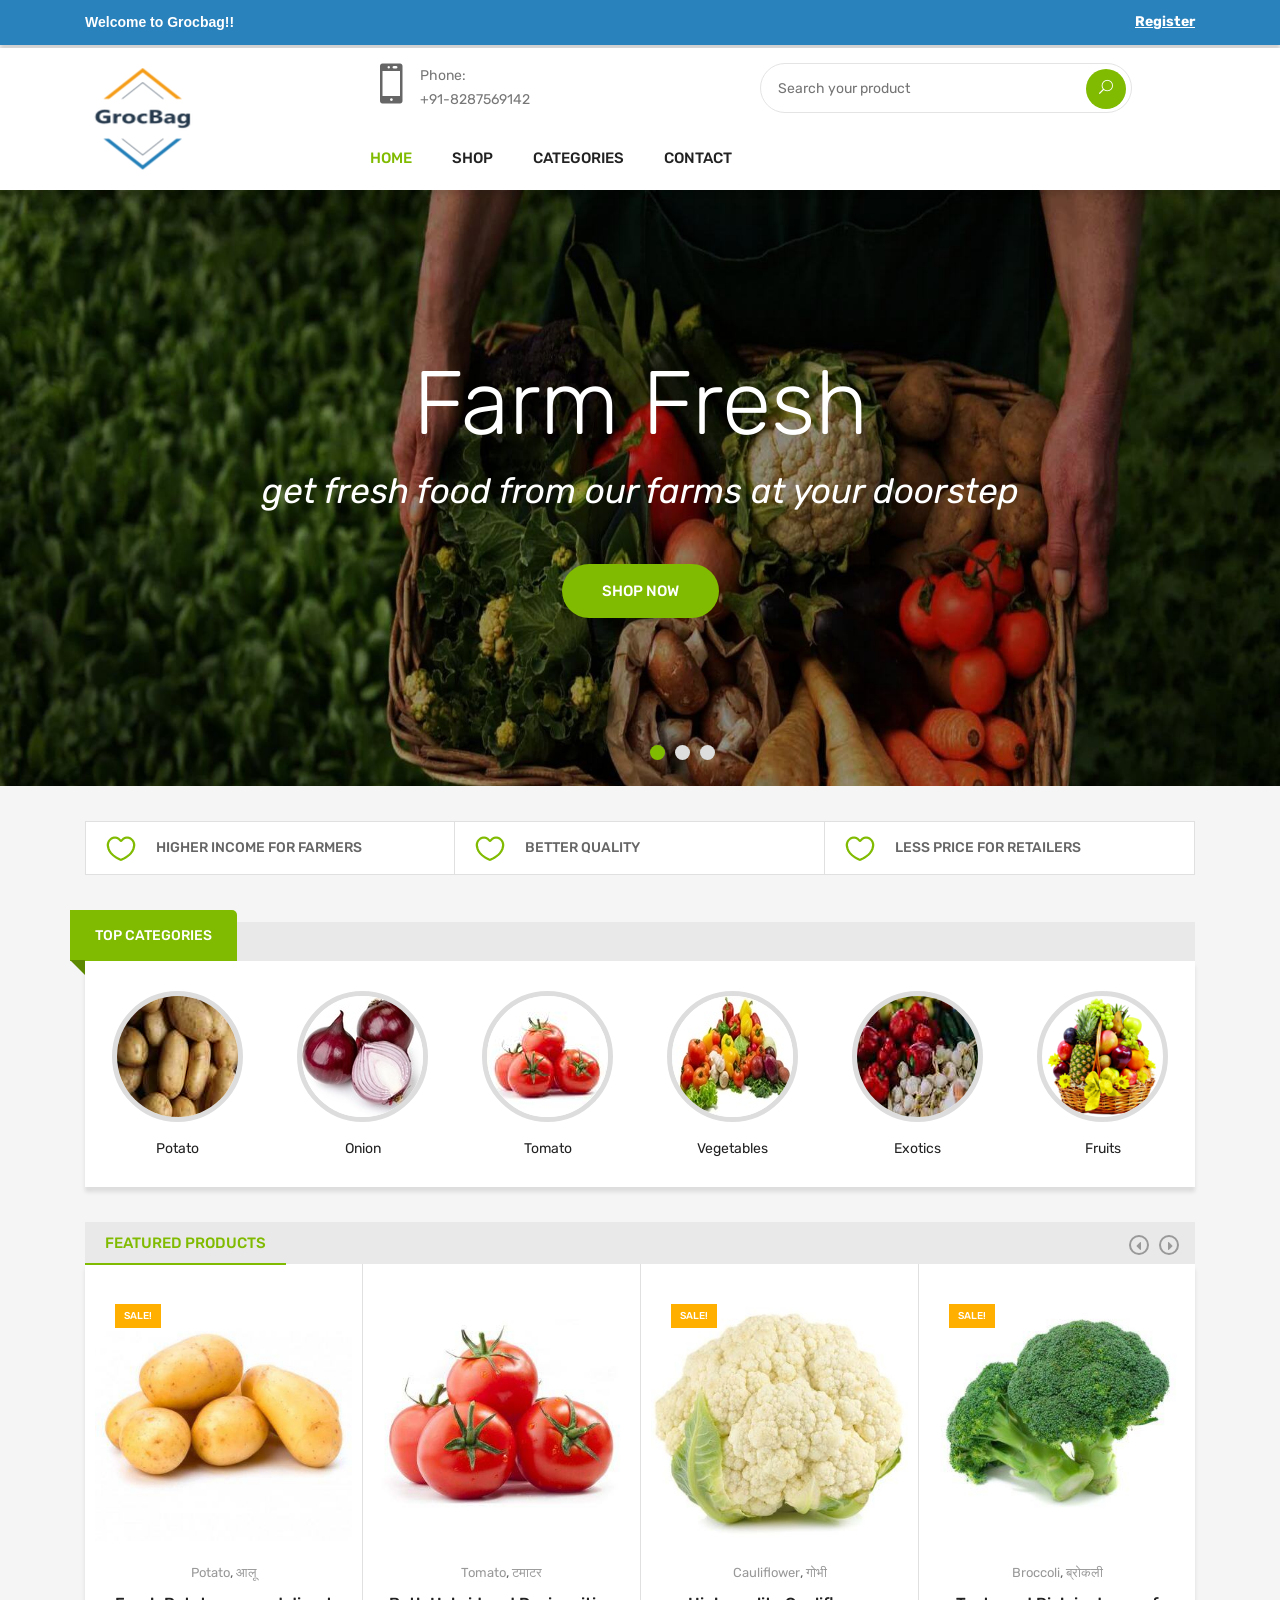
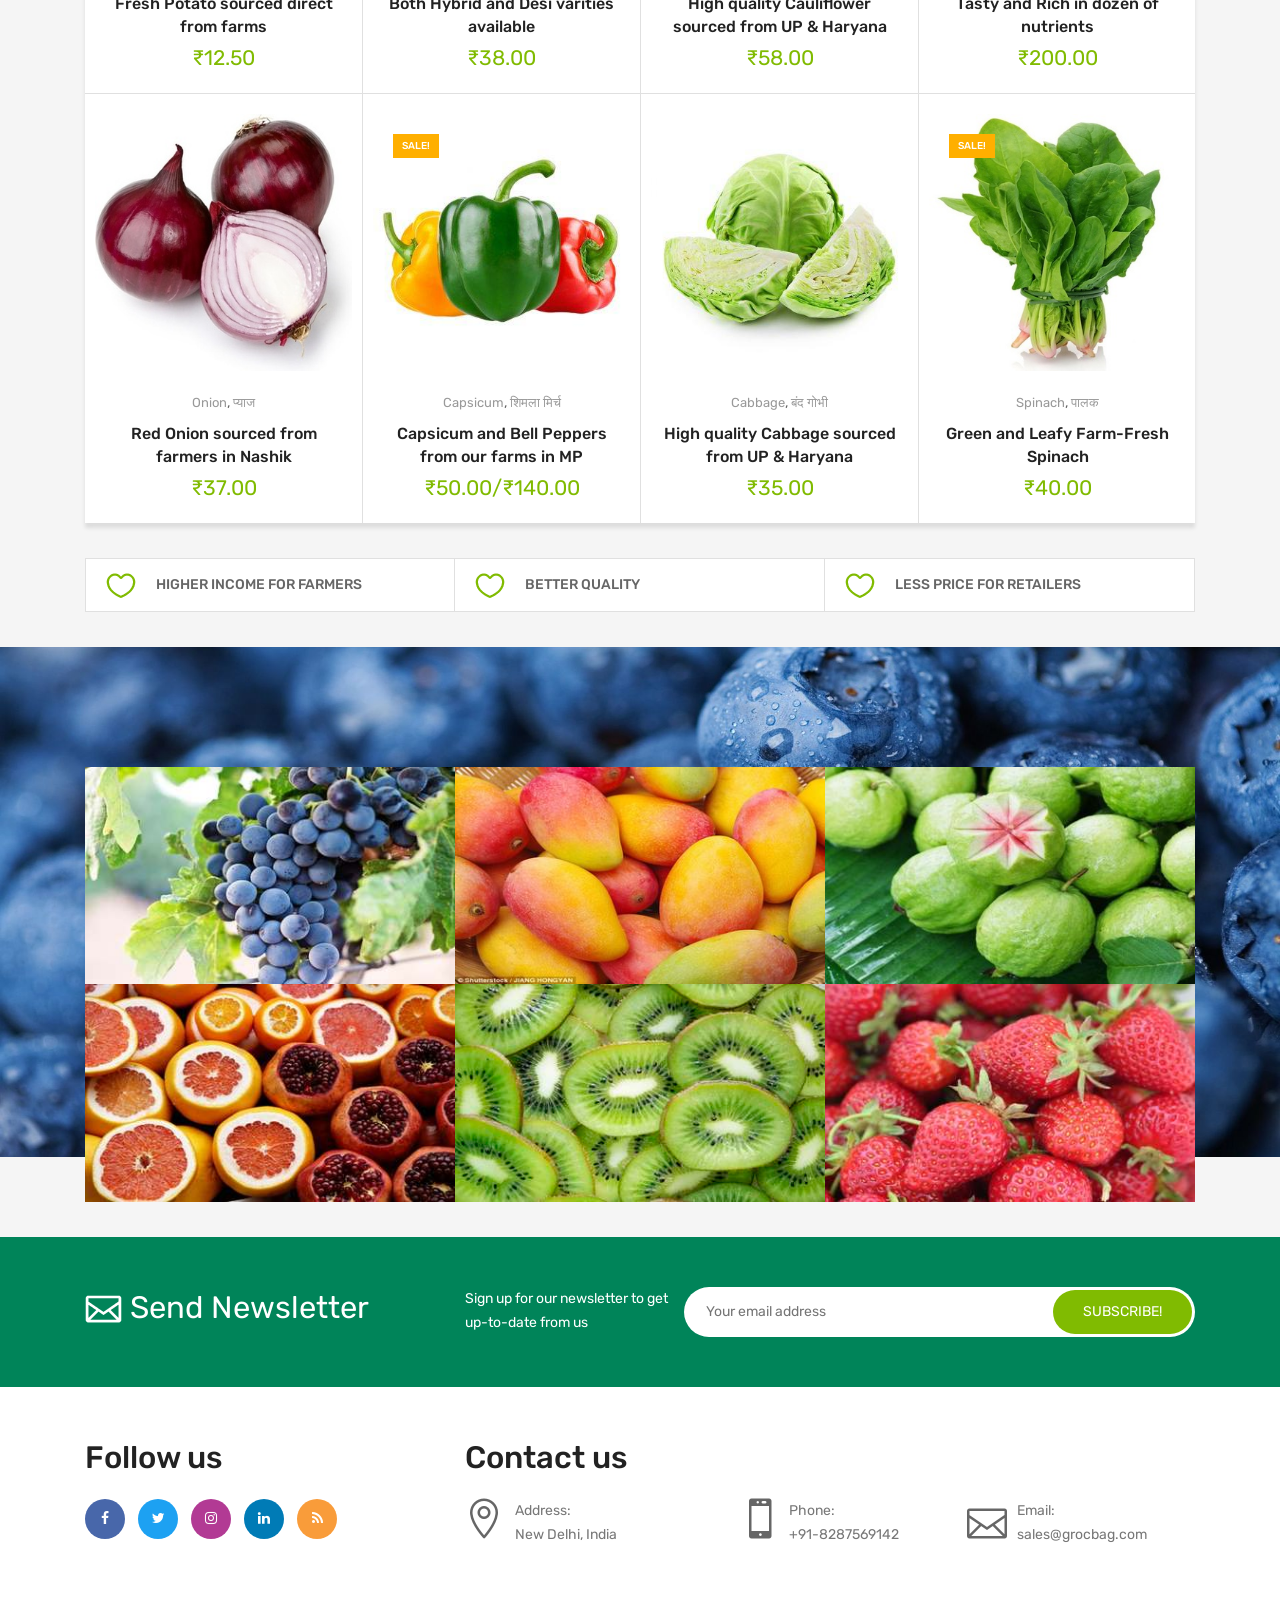
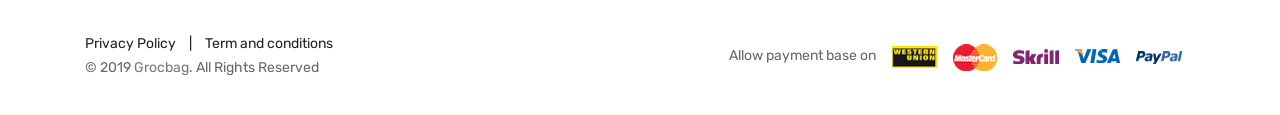
==== commit 39b83517: "Update Prices Update Prices" ====
--- a/index.html
+++ b/index.html
@@ -488,7 +488,7 @@
 												<h3 class="product-title"><a href="/">Fresh Potato sourced direct from farms</a></h3>
 												<div class="price-box">
 												<!--	<span class="main-price"> ₹89.00</span>  -->
-													<span class="discounted-price"> ₹10.00</span>
+													<span class="discounted-price"> ₹12.50</span>
 												</div>
 											</div>
 											
@@ -517,7 +517,7 @@
 												</div>
 												<h3 class="product-title"><a href="/">Red Onion sourced from farmers in Nashik</a></h3>
 												<div class="price-box">
-													<span class="discounted-price">₹32.00</span>
+													<span class="discounted-price">₹37.00</span>
 												</div>
 											</div>
 										</div>
@@ -550,7 +550,7 @@
 												</div>
 												<h3 class="product-title"><a href="/">Both Hybrid and Desi varities available</a></h3>
 												<div class="price-box">
-													<span class="discounted-price">₹25.00</span>
+													<span class="discounted-price">₹38.00</span>
 												</div>
 											</div>
 										</div>
@@ -580,7 +580,7 @@
 												<h3 class="product-title"><a href="/">Capsicum and Bell Peppers from our farms in MP</a></h3>
 												<div class="price-box">
 												<!--	<span class="main-price">$89.00</span>    -->
-													<span class="discounted-price">₹40.00/₹140.00</span>
+													<span class="discounted-price">₹50.00/₹140.00</span>
 												</div>
 											</div>
 										</div>
@@ -643,7 +643,7 @@
 												</div>
 												<h3 class="product-title"><a href="/">High quality Cabbage sourced from UP & Haryana</a></h3>
 												<div class="price-box">
-													<span class="discounted-price">₹50.00</span>
+													<span class="discounted-price">₹35.00</span>
 												</div>
 											</div>
 										</div>
@@ -677,7 +677,7 @@
 												<h3 class="product-title"><a href="/">Tasty and Rich in dozen of nutrients</a></h3>
 												<div class="price-box">
 												<!--	<span class="main-price">$89.00</span>  -->
-													<span class="discounted-price">₹180.00</span>
+													<span class="discounted-price">₹200.00</span>
 												</div>
 											</div>
 										</div>
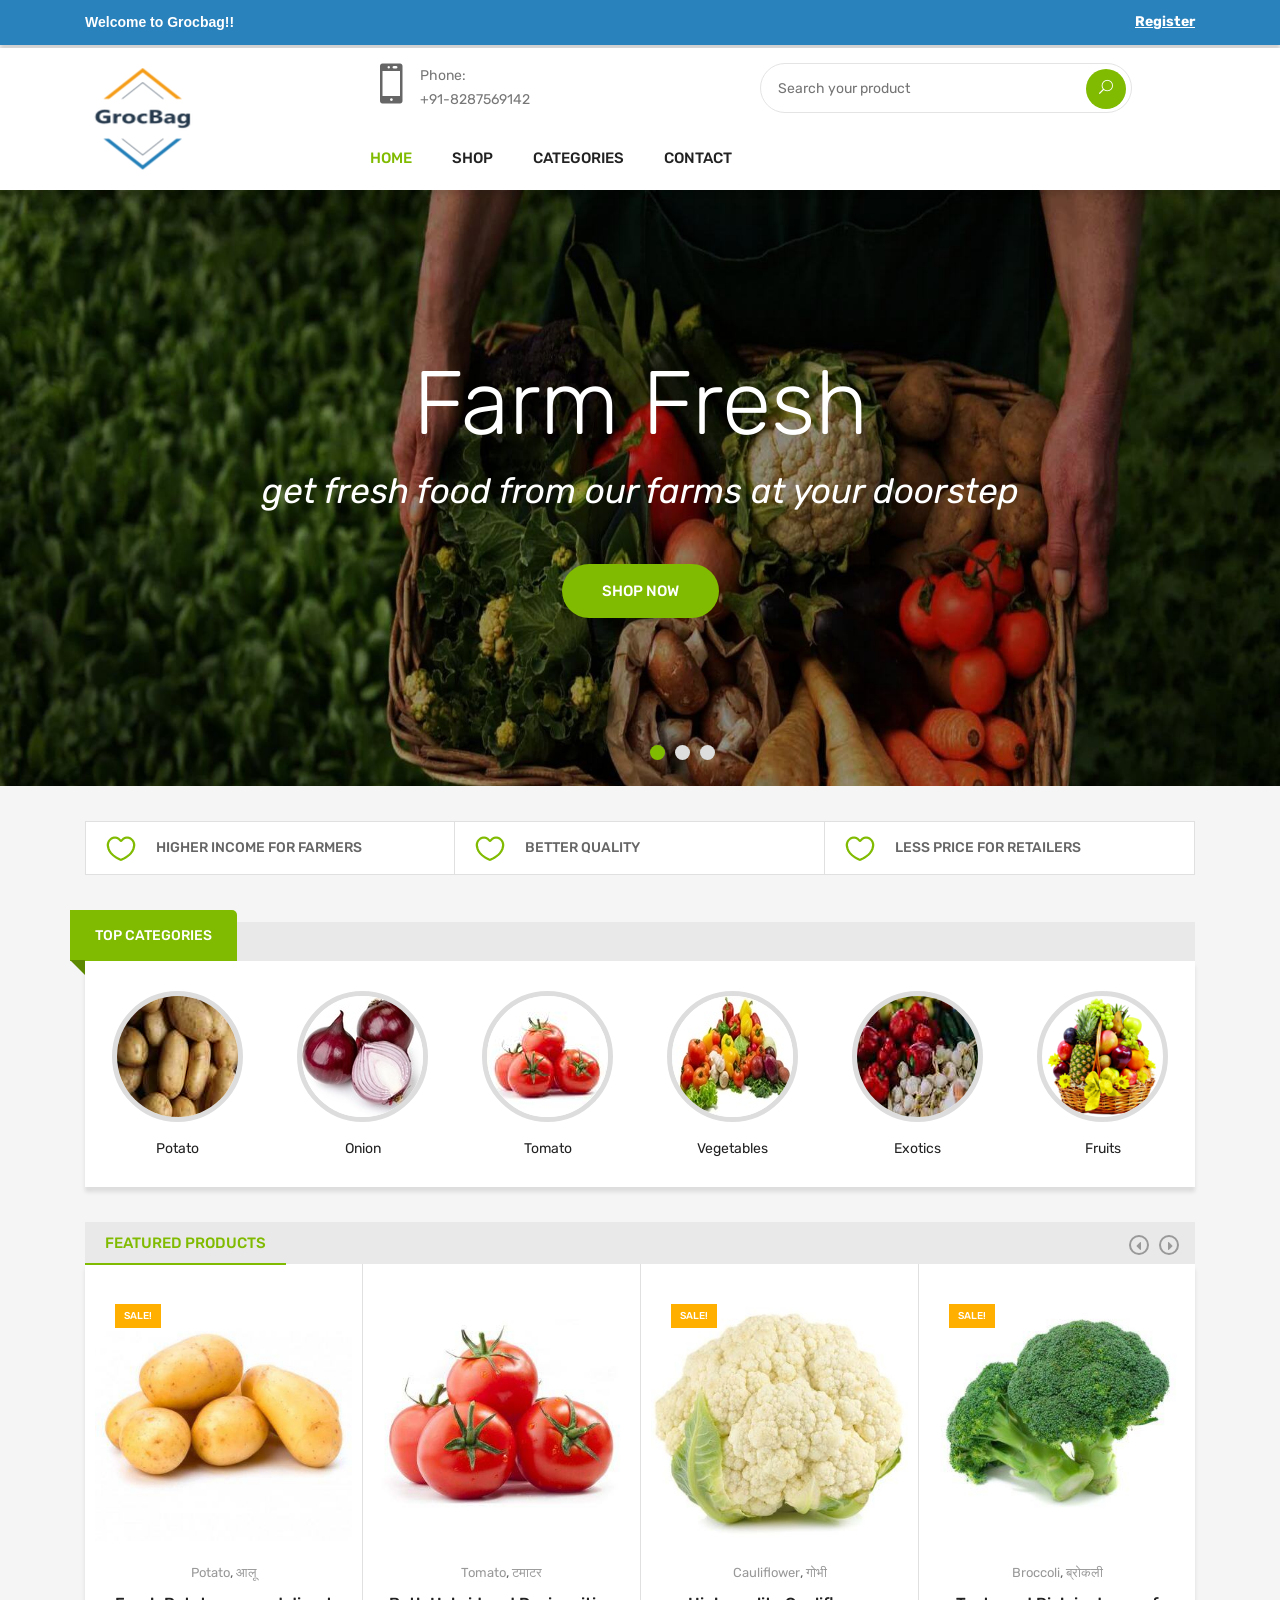
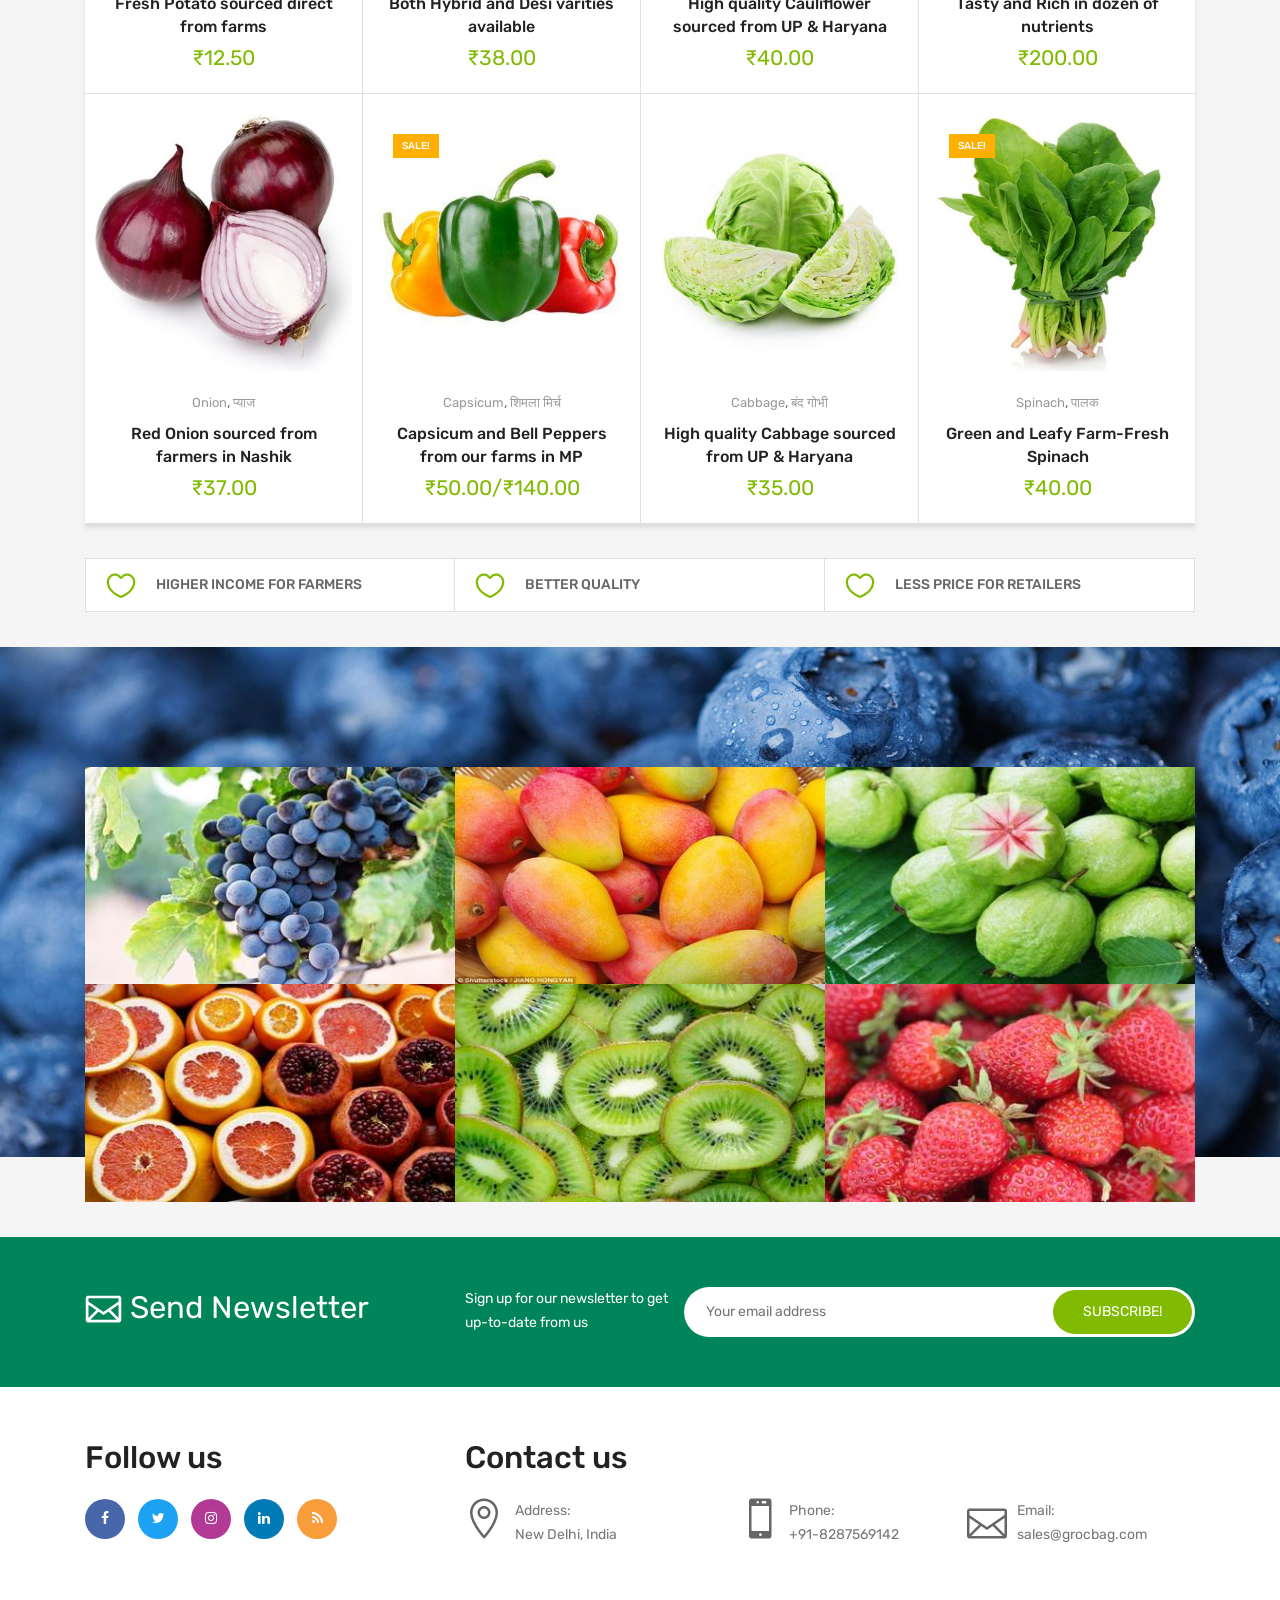
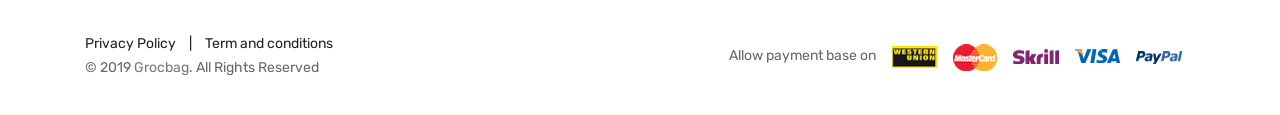
==== commit f11c02da: "Update Price." ====
--- a/index.html
+++ b/index.html
@@ -615,7 +615,7 @@
 												<h3 class="product-title"><a href="/">High quality Cauliflower sourced from UP & Haryana</a></h3>
 												<div class="price-box">
 												<!--	<span class="main-price">₹15.00</span>       -->
-													<span class="discounted-price">₹58.00</span>
+													<span class="discounted-price">₹40.00</span>
 												</div>
 											</div>
 										</div>
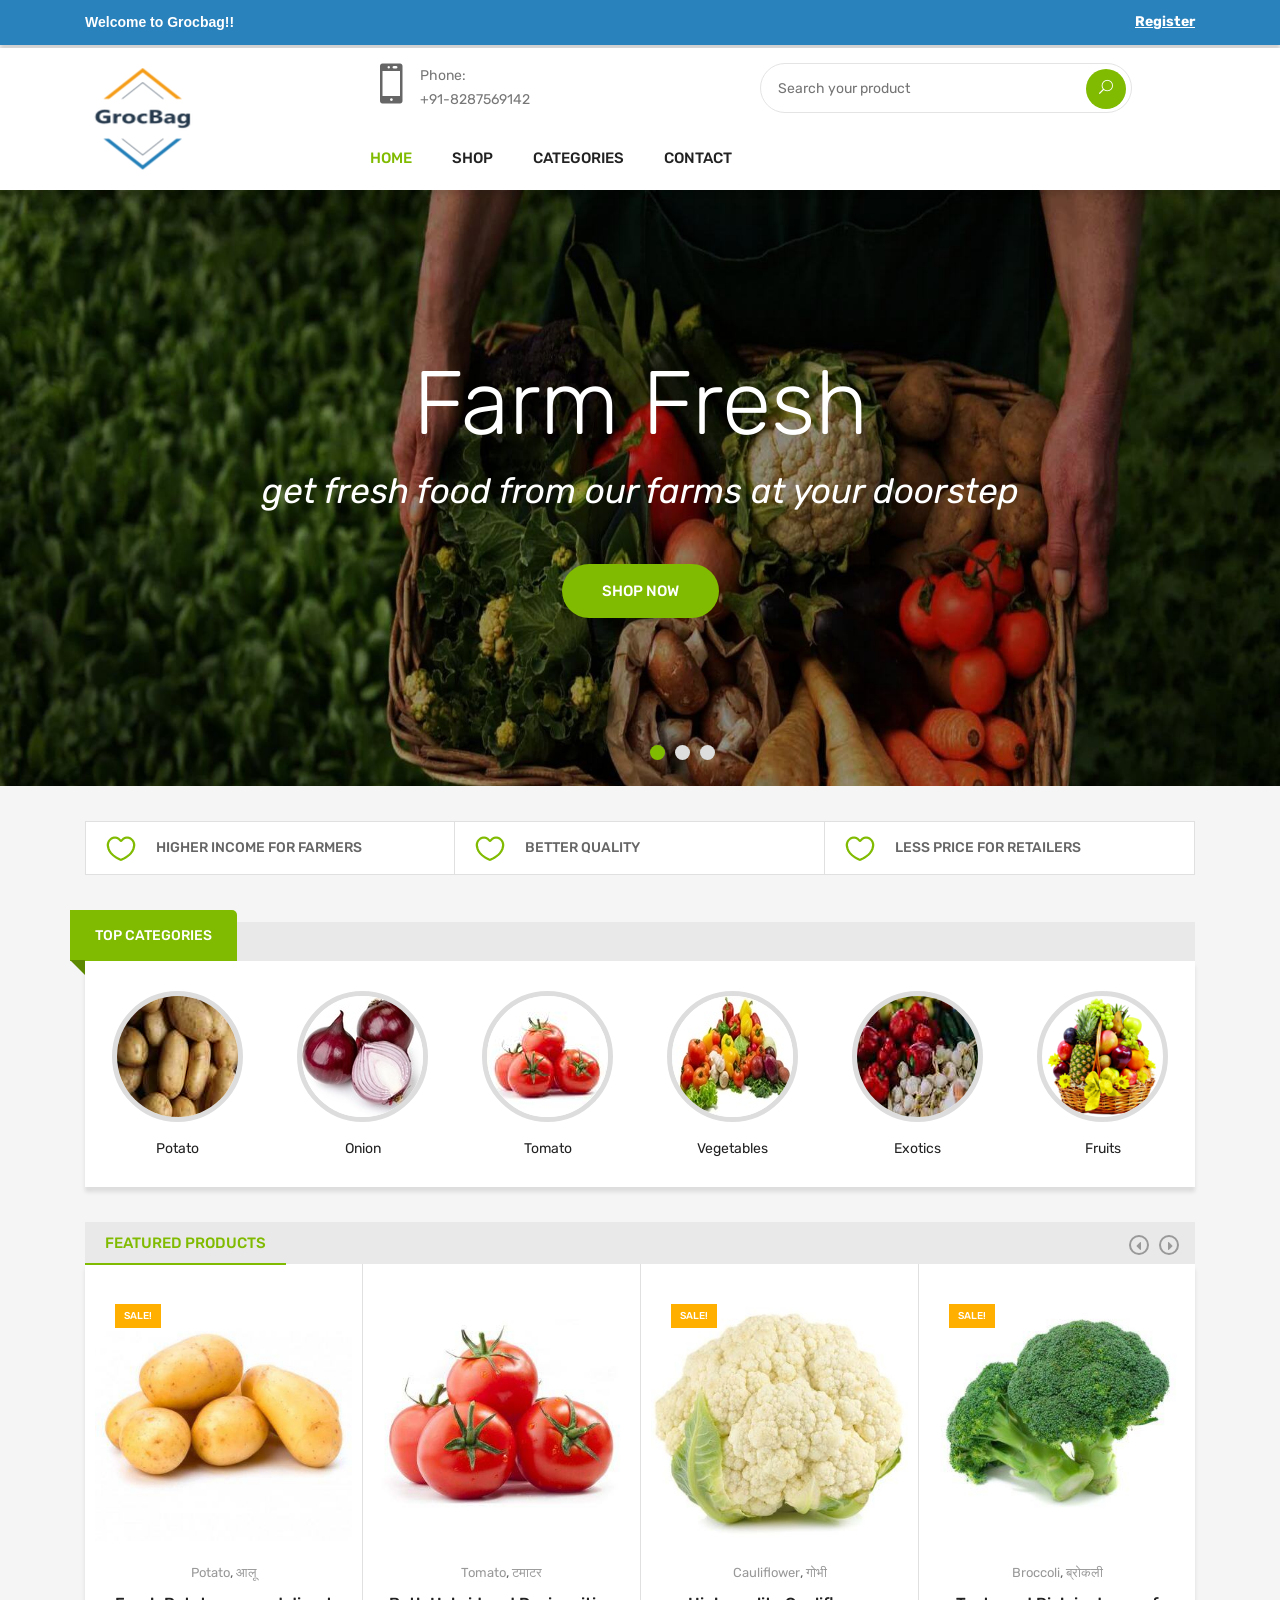
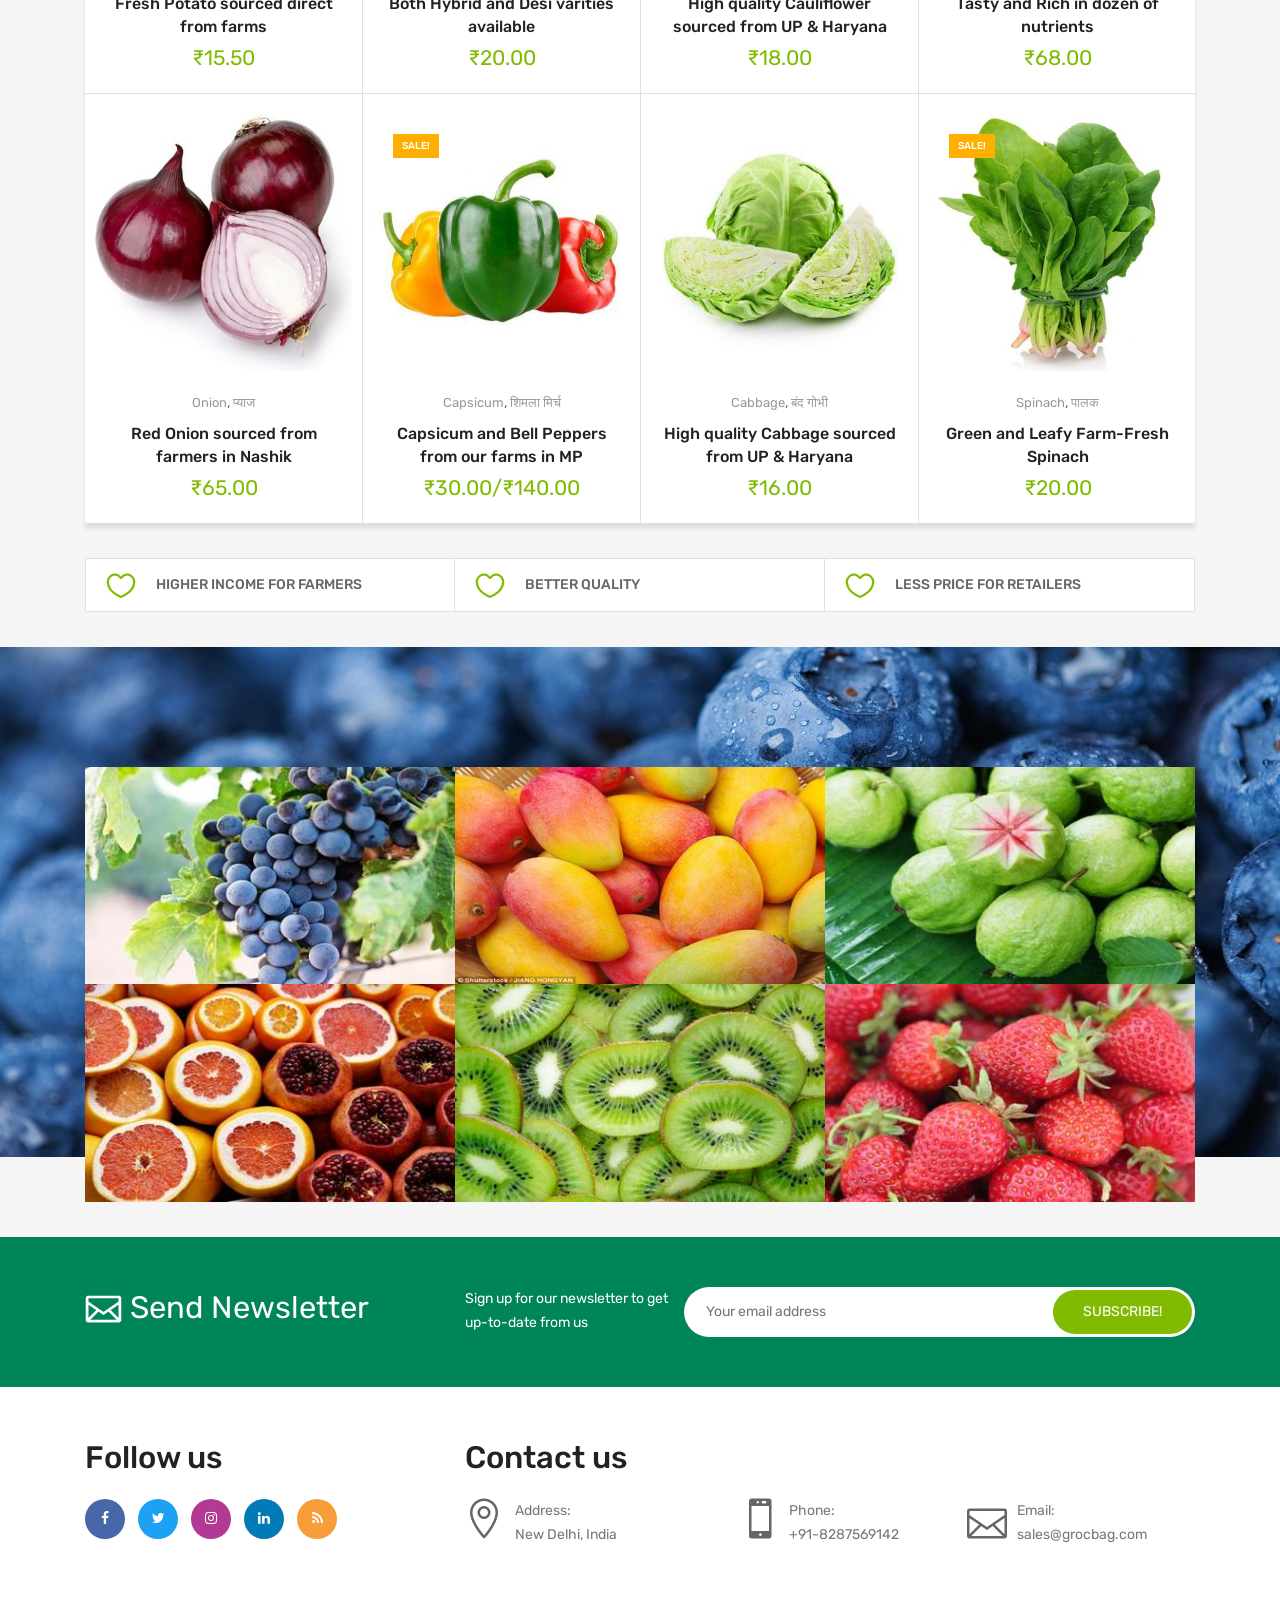
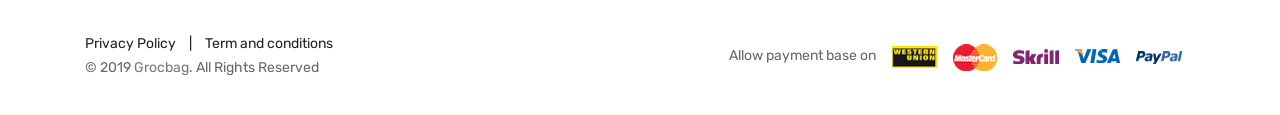
==== commit ce650f5c: "Update Price Update Price" ====
--- a/index.html
+++ b/index.html
@@ -488,7 +488,7 @@
 												<h3 class="product-title"><a href="/">Fresh Potato sourced direct from farms</a></h3>
 												<div class="price-box">
 												<!--	<span class="main-price"> ₹89.00</span>  -->
-													<span class="discounted-price"> ₹12.50</span>
+													<span class="discounted-price"> ₹15.50</span>
 												</div>
 											</div>
 											
@@ -517,7 +517,7 @@
 												</div>
 												<h3 class="product-title"><a href="/">Red Onion sourced from farmers in Nashik</a></h3>
 												<div class="price-box">
-													<span class="discounted-price">₹37.00</span>
+													<span class="discounted-price">₹65.00</span>
 												</div>
 											</div>
 										</div>
@@ -550,7 +550,7 @@
 												</div>
 												<h3 class="product-title"><a href="/">Both Hybrid and Desi varities available</a></h3>
 												<div class="price-box">
-													<span class="discounted-price">₹38.00</span>
+													<span class="discounted-price">₹20.00</span>
 												</div>
 											</div>
 										</div>
@@ -580,7 +580,7 @@
 												<h3 class="product-title"><a href="/">Capsicum and Bell Peppers from our farms in MP</a></h3>
 												<div class="price-box">
 												<!--	<span class="main-price">$89.00</span>    -->
-													<span class="discounted-price">₹50.00/₹140.00</span>
+													<span class="discounted-price">₹30.00/₹140.00</span>
 												</div>
 											</div>
 										</div>
@@ -615,7 +615,7 @@
 												<h3 class="product-title"><a href="/">High quality Cauliflower sourced from UP & Haryana</a></h3>
 												<div class="price-box">
 												<!--	<span class="main-price">₹15.00</span>       -->
-													<span class="discounted-price">₹40.00</span>
+													<span class="discounted-price">₹18.00</span>
 												</div>
 											</div>
 										</div>
@@ -643,7 +643,7 @@
 												</div>
 												<h3 class="product-title"><a href="/">High quality Cabbage sourced from UP & Haryana</a></h3>
 												<div class="price-box">
-													<span class="discounted-price">₹35.00</span>
+													<span class="discounted-price">₹16.00</span>
 												</div>
 											</div>
 										</div>
@@ -677,7 +677,7 @@
 												<h3 class="product-title"><a href="/">Tasty and Rich in dozen of nutrients</a></h3>
 												<div class="price-box">
 												<!--	<span class="main-price">$89.00</span>  -->
-													<span class="discounted-price">₹200.00</span>
+													<span class="discounted-price">₹68.00</span>
 												</div>
 											</div>
 										</div>
@@ -707,7 +707,7 @@
 												<h3 class="product-title"><a href="/">Green and Leafy Farm-Fresh Spinach</a></h3>
 												<div class="price-box">
 												<!--	<span class="main-price">$89.00</span>   -->
-													<span class="discounted-price">₹40.00</span>
+													<span class="discounted-price">₹20.00</span>
 												</div>
 											</div>
 										</div>
@@ -742,7 +742,7 @@
 												<h3 class="product-title"><a href="/">Red juicy Apples handpicked from orchards in HP</a></h3>
 												<div class="price-box">
 												<!--	<span class="main-price">$89.00</span> -->
-													<span class="discounted-price">₹90.00</span>
+													<span class="discounted-price">₹75.00</span>
 												</div>
 											</div>
 										</div>
@@ -772,7 +772,7 @@
 												<h3 class="product-title"><a href="/">Fresh Banana sourced from high quality farms</a></h3>
 												<div class="price-box">
 												<!--	<span class="main-price">$89.00</span>   -->
-													<span class="discounted-price">₹35.00</span>
+													<span class="discounted-price">₹39.00</span>
 												</div>
 											</div>
 										</div>
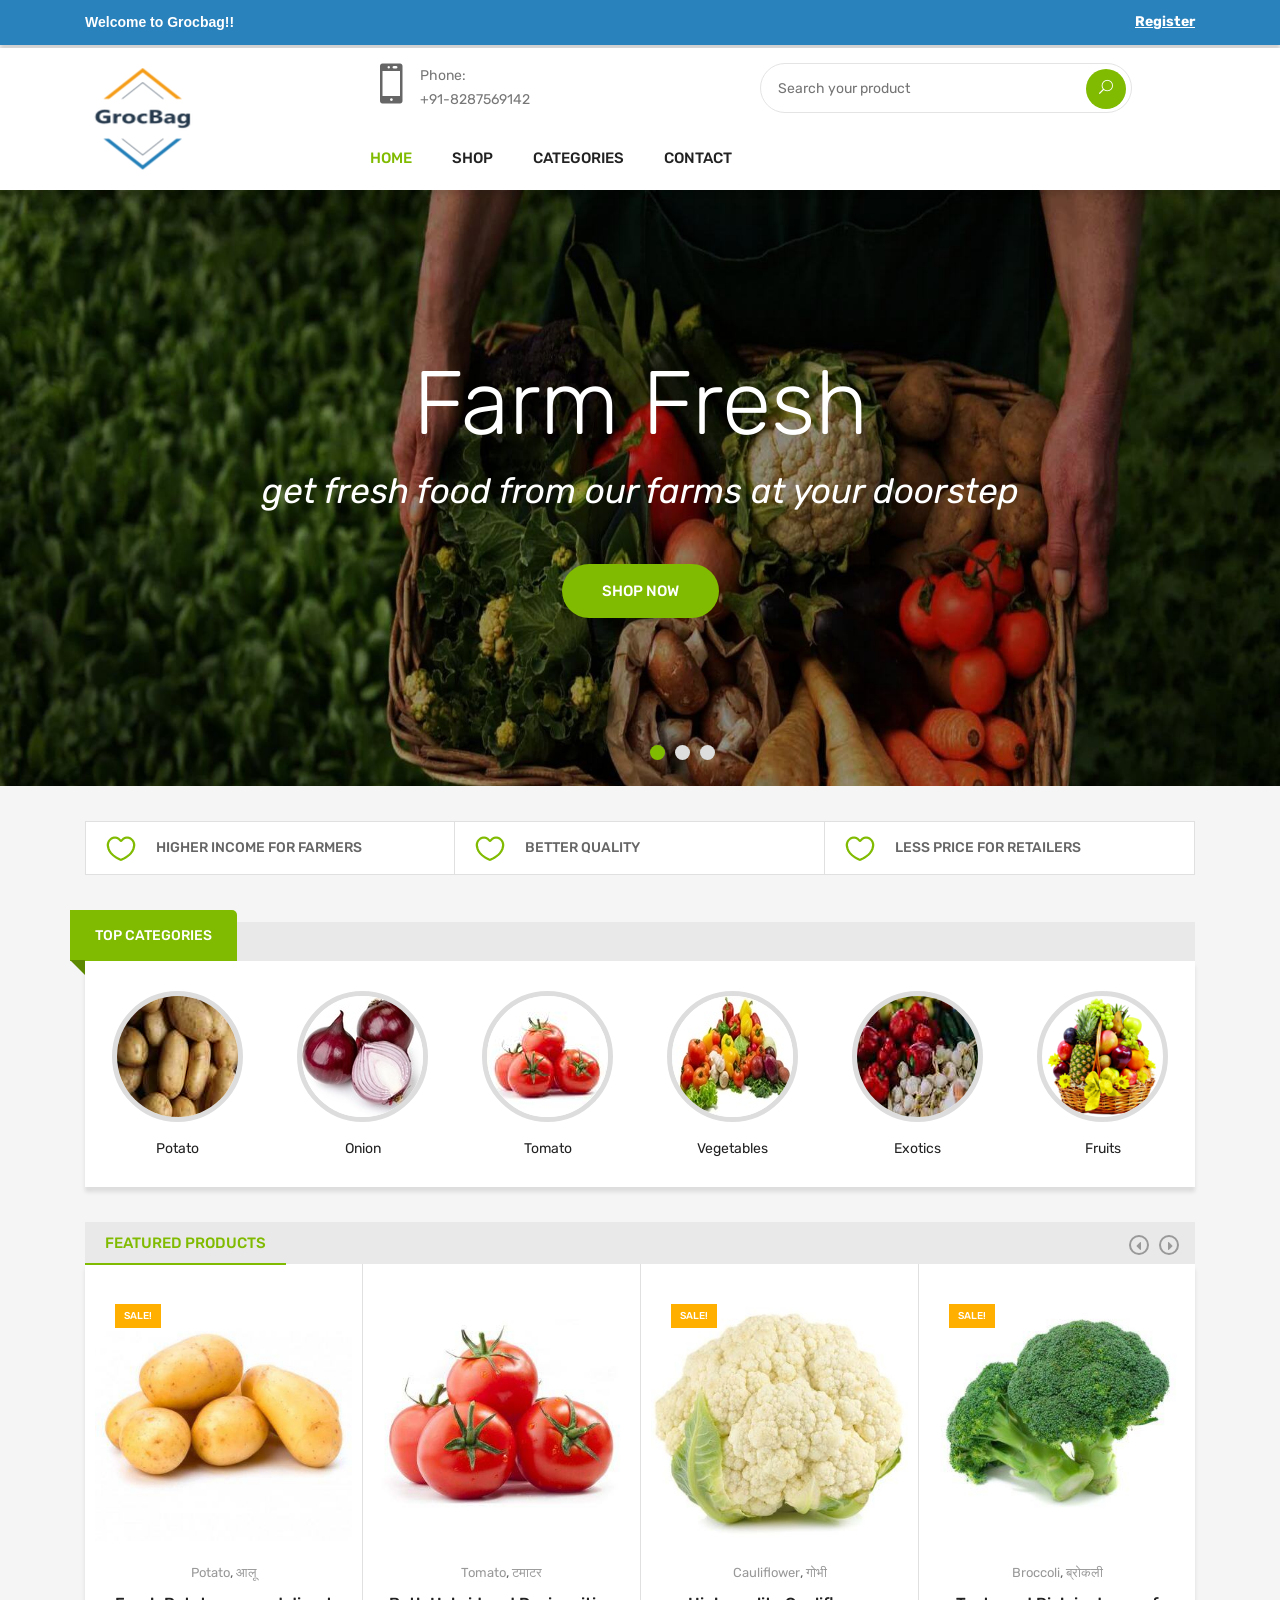
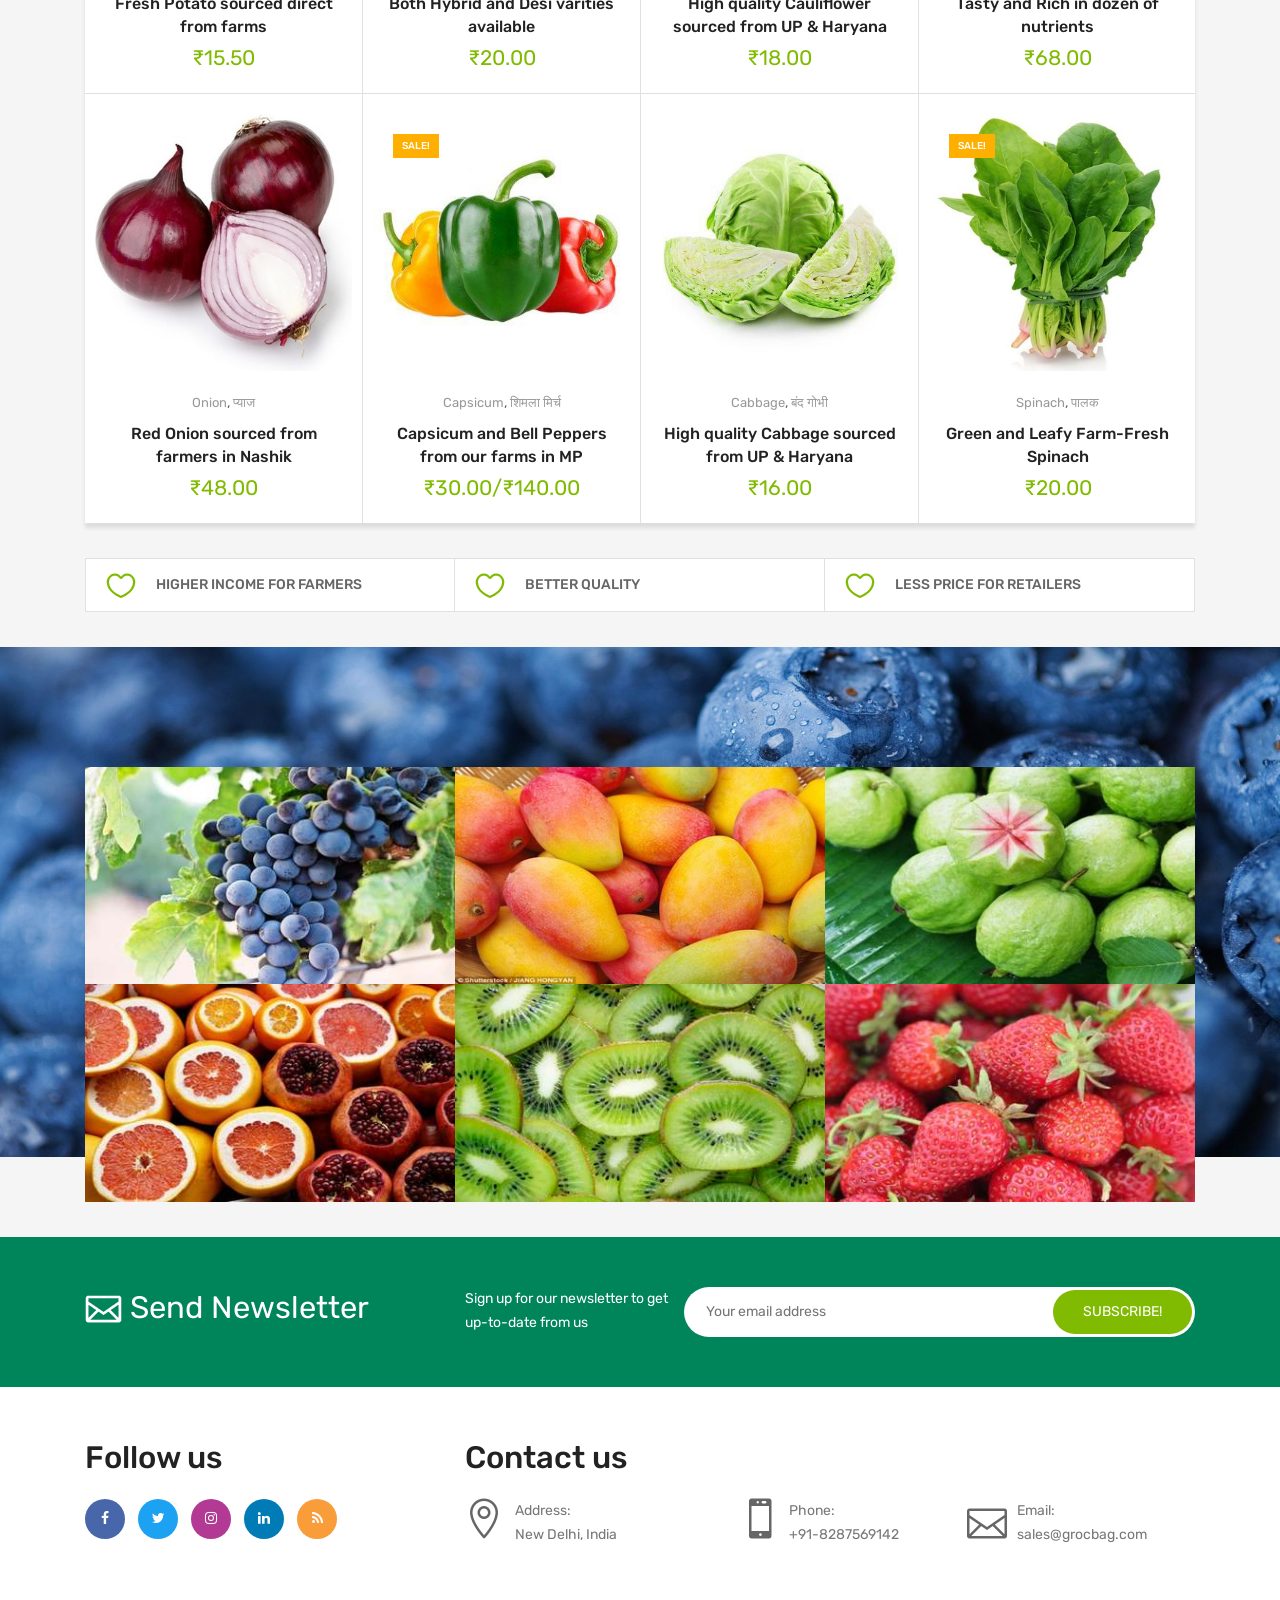
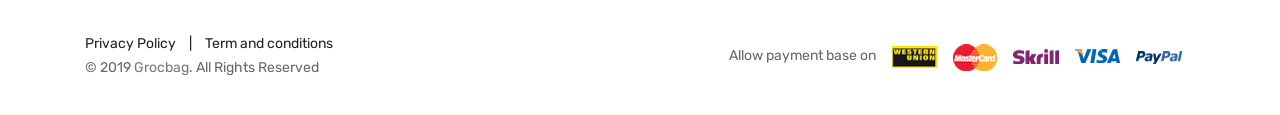
==== commit 22134178: "Update Price Update Price" ====
--- a/index.html
+++ b/index.html
@@ -517,7 +517,7 @@
 												</div>
 												<h3 class="product-title"><a href="/">Red Onion sourced from farmers in Nashik</a></h3>
 												<div class="price-box">
-													<span class="discounted-price">₹65.00</span>
+													<span class="discounted-price">₹48.00</span>
 												</div>
 											</div>
 										</div>
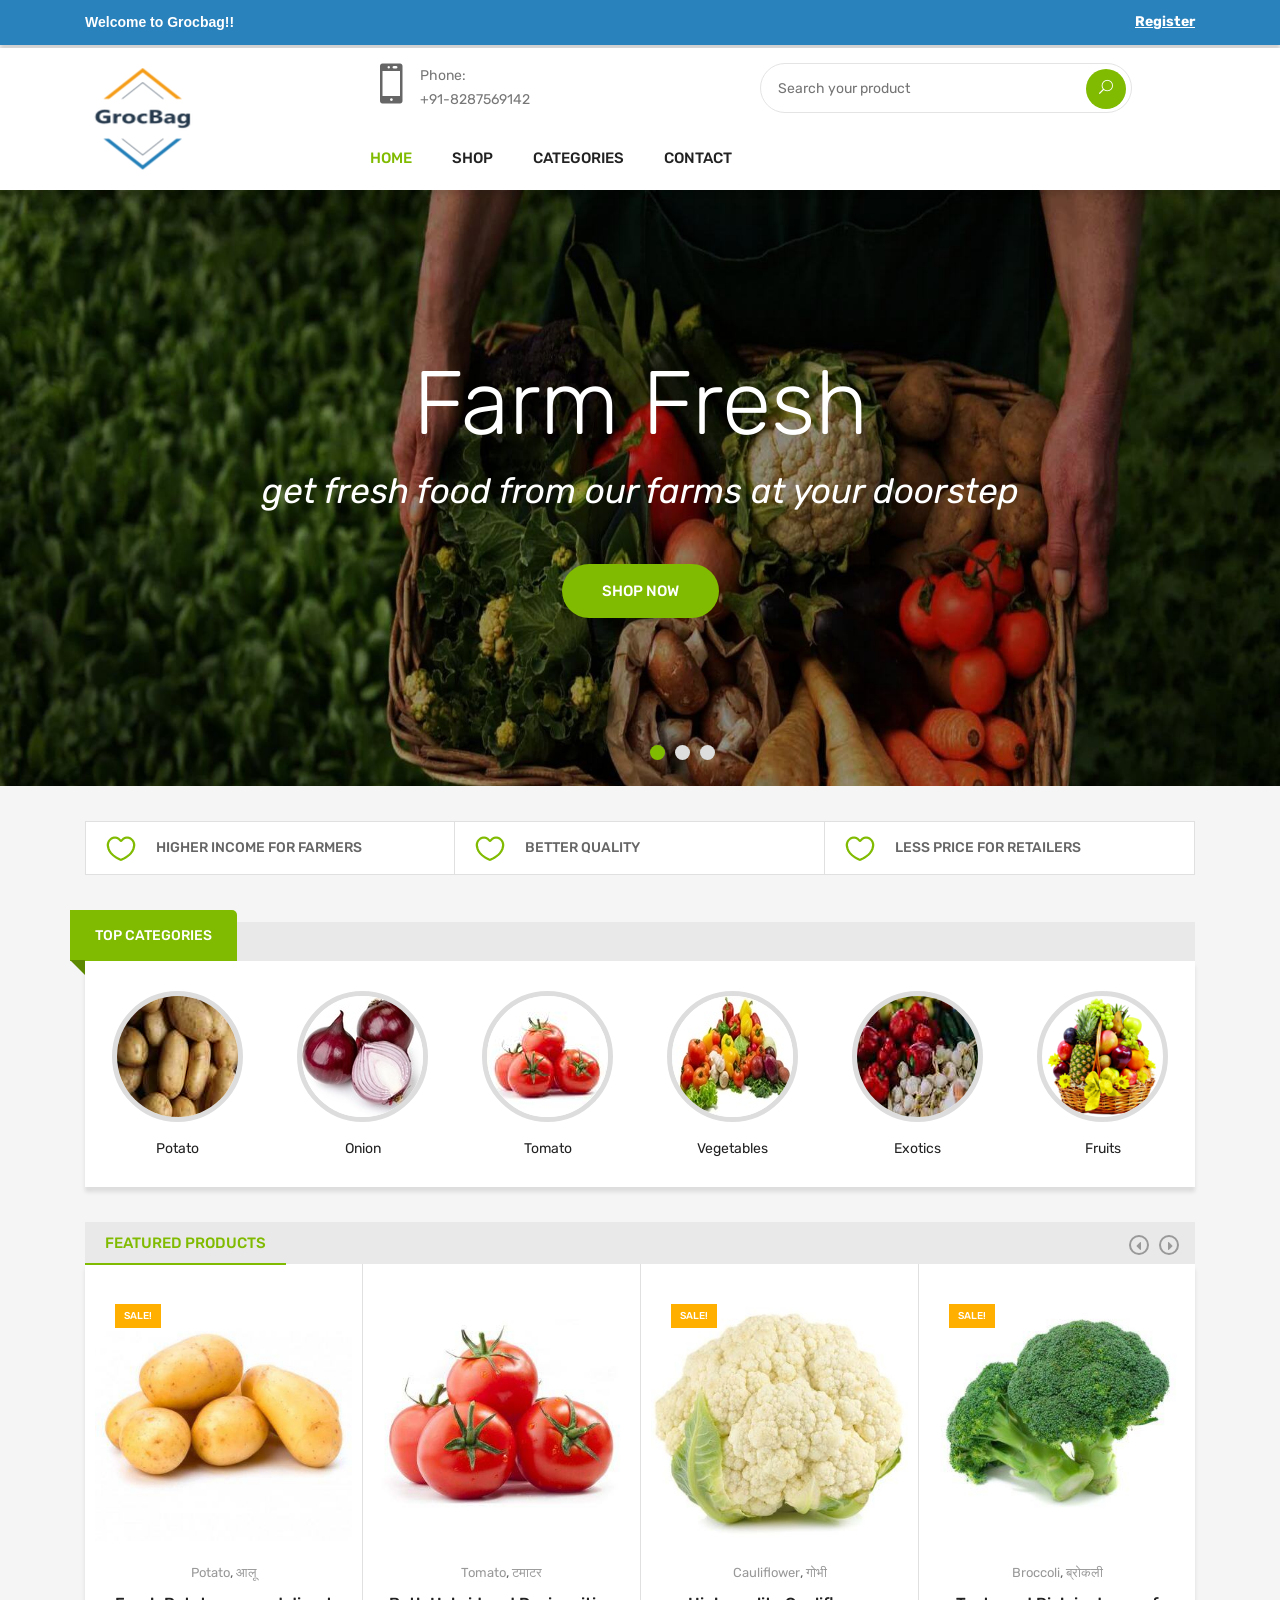
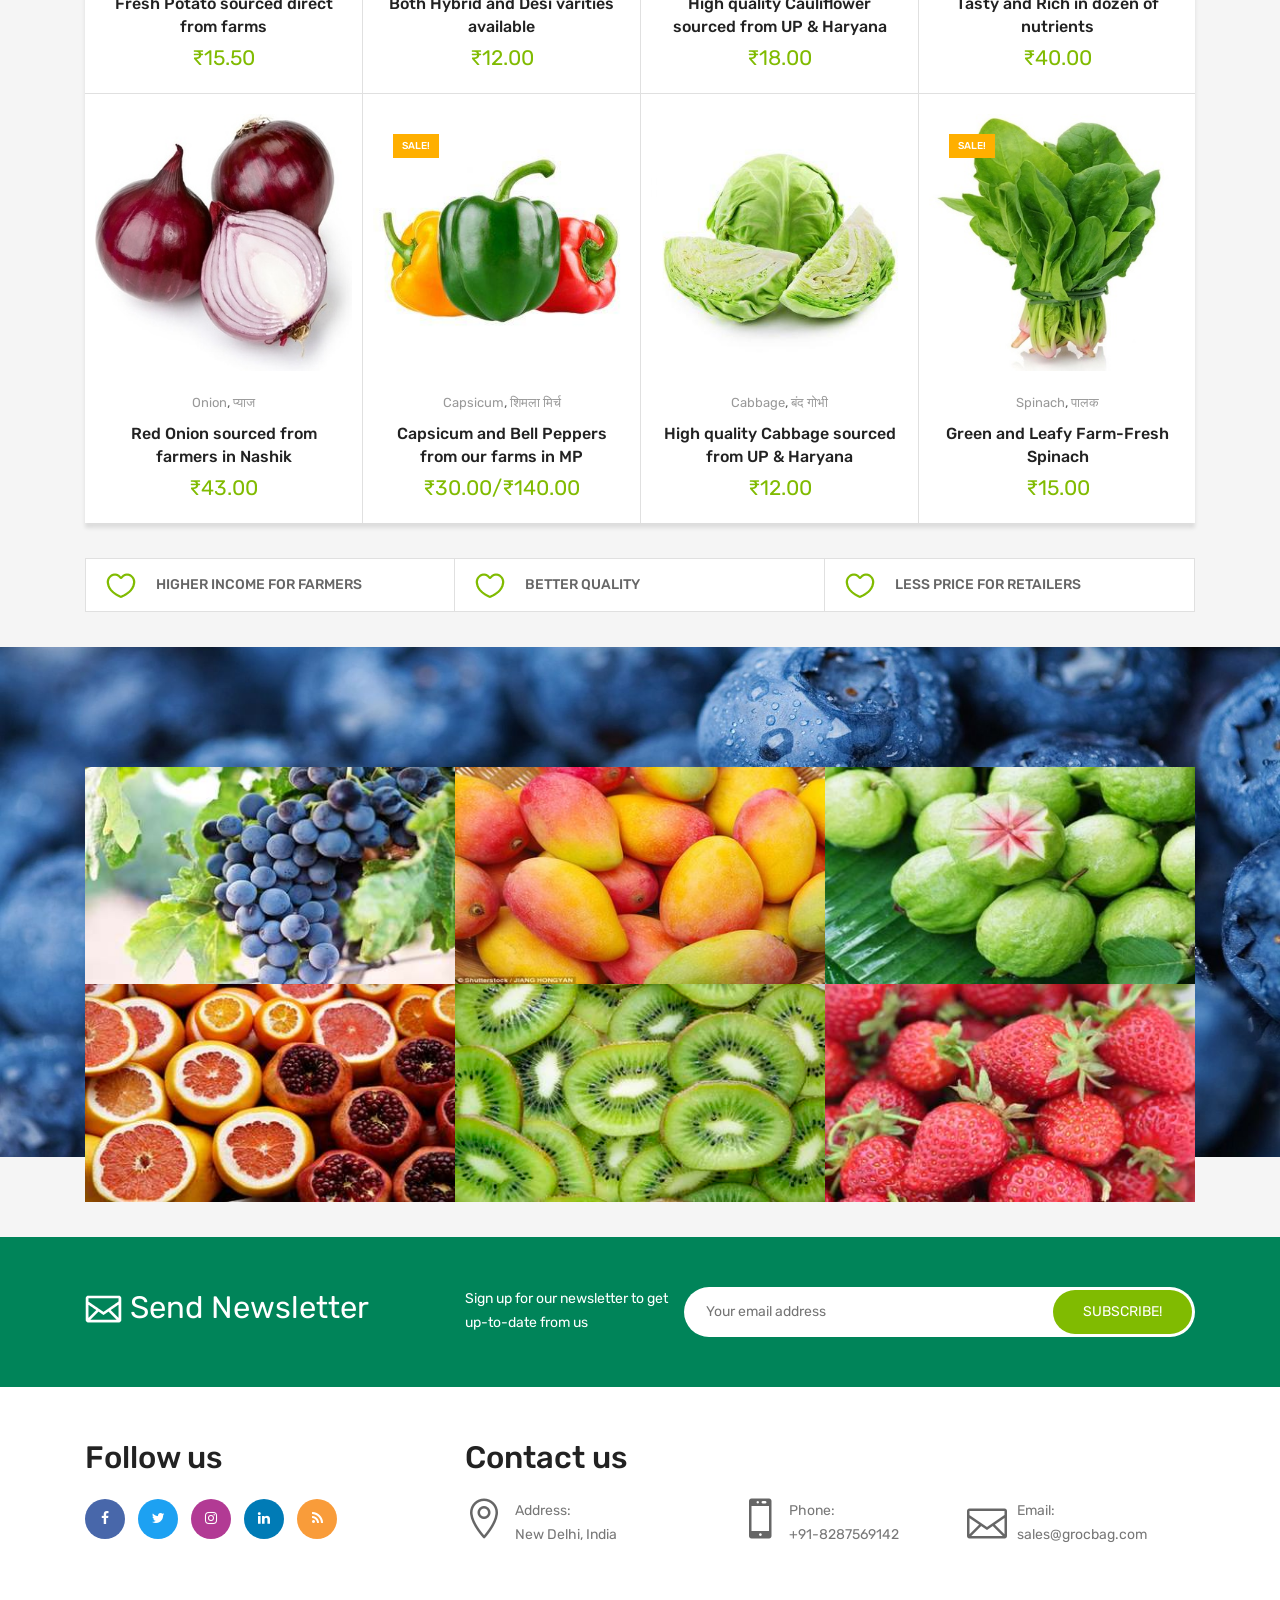
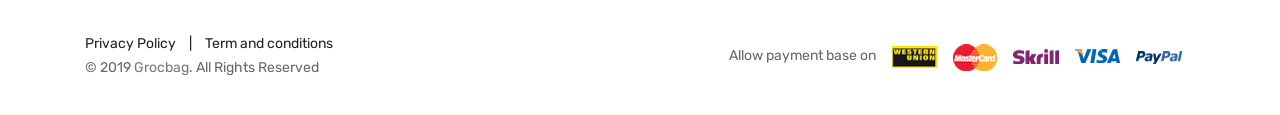
==== commit 2dc4956a: "update price update price" ====
--- a/index.html
+++ b/index.html
@@ -33,6 +33,43 @@
 	<!-- Modernizer JS -->
 	<script src="assets/js/vendor/modernizr-2.8.3.min.js"></script>
 
+	<!-- <script src="https://ajax.googleapis.com/ajax/libs/ 
+              jquery/3.3.1/jquery.min.js"></script>  -->
+	<script src="https://ajax.googleapis.com/ajax/libs/jquery/3.4.1/jquery.min.js"></script>
+	<script>
+		function update_prices(){
+		var price_map = {
+			"potato": "₹15.50",
+			"onion": "₹43.00",
+			"tomato": "₹12.00",
+			"capsicum": "₹30.00/₹140.00",
+			"cauliflower": "₹18.00",
+			"cabbage": "₹12.00",
+			"boroccoli": "₹40.00",
+			"spinach": "₹15.00",
+			"apples": "₹75.00",
+			"banana": "₹39.00"
+		}
+
+		$("span.potato-price").text(price_map["potato"])
+		$("span.onion-price").text(price_map["onion"])
+		$("span.tomato-price").text(price_map["tomato"])
+		$("span.capsicum-price").text(price_map["capsicum"])
+		$("span.cauliflower-price").text(price_map["cauliflower"])
+		$("span.cabbage-price").text(price_map["cabbage"])
+		$("span.boroccoli-price").text(price_map["boroccoli"])
+		$("span.spinach-price").text(price_map["spinach"])
+		$("span.apples-price").text(price_map["apples"])
+		$("span.boroccoli-price").text(price_map["boroccoli"])
+		$("span.banana-price").text(price_map["banana"])
+	}
+		$(document).ready(function(){
+			$("button.slick-next, button.slick-prev").click(function() {
+				console.log( "Updating prices." );
+				update_prices()
+			})
+		});
+	</script>
 </head>
 
 <body>
@@ -447,7 +484,7 @@
 	=            Tab slider         =
 	=============================================-->
 	
-	<div class="slider tab-slider mb-35">
+	<div class="slider tab-slider mb-35" id="track_slider-content">
 		<div class="container">
 			<div class="row">
 				<div class="col-lg-12">
@@ -488,7 +525,7 @@
 												<h3 class="product-title"><a href="/">Fresh Potato sourced direct from farms</a></h3>
 												<div class="price-box">
 												<!--	<span class="main-price"> ₹89.00</span>  -->
-													<span class="discounted-price"> ₹15.50</span>
+													<span class="discounted-price potato-price"></span>
 												</div>
 											</div>
 											
@@ -517,7 +554,7 @@
 												</div>
 												<h3 class="product-title"><a href="/">Red Onion sourced from farmers in Nashik</a></h3>
 												<div class="price-box">
-													<span class="discounted-price">₹48.00</span>
+													<span class="discounted-price onion-price"></span>
 												</div>
 											</div>
 										</div>
@@ -550,7 +587,7 @@
 												</div>
 												<h3 class="product-title"><a href="/">Both Hybrid and Desi varities available</a></h3>
 												<div class="price-box">
-													<span class="discounted-price">₹20.00</span>
+													<span class="discounted-price tomato-price"></span>
 												</div>
 											</div>
 										</div>
@@ -580,7 +617,7 @@
 												<h3 class="product-title"><a href="/">Capsicum and Bell Peppers from our farms in MP</a></h3>
 												<div class="price-box">
 												<!--	<span class="main-price">$89.00</span>    -->
-													<span class="discounted-price">₹30.00/₹140.00</span>
+													<span class="discounted-price capsicum-price"></span>
 												</div>
 											</div>
 										</div>
@@ -615,7 +652,7 @@
 												<h3 class="product-title"><a href="/">High quality Cauliflower sourced from UP & Haryana</a></h3>
 												<div class="price-box">
 												<!--	<span class="main-price">₹15.00</span>       -->
-													<span class="discounted-price">₹18.00</span>
+													<span class="discounted-price cauliflower-price"></span>
 												</div>
 											</div>
 										</div>
@@ -643,7 +680,7 @@
 												</div>
 												<h3 class="product-title"><a href="/">High quality Cabbage sourced from UP & Haryana</a></h3>
 												<div class="price-box">
-													<span class="discounted-price">₹16.00</span>
+													<span class="discounted-price cabbage-price"></span>
 												</div>
 											</div>
 										</div>
@@ -677,7 +714,7 @@
 												<h3 class="product-title"><a href="/">Tasty and Rich in dozen of nutrients</a></h3>
 												<div class="price-box">
 												<!--	<span class="main-price">$89.00</span>  -->
-													<span class="discounted-price">₹68.00</span>
+													<span class="discounted-price boroccoli-price"></span>
 												</div>
 											</div>
 										</div>
@@ -707,7 +744,7 @@
 												<h3 class="product-title"><a href="/">Green and Leafy Farm-Fresh Spinach</a></h3>
 												<div class="price-box">
 												<!--	<span class="main-price">$89.00</span>   -->
-													<span class="discounted-price">₹20.00</span>
+													<span class="discounted-price spinach-price"></span>
 												</div>
 											</div>
 										</div>
@@ -742,7 +779,7 @@
 												<h3 class="product-title"><a href="/">Red juicy Apples handpicked from orchards in HP</a></h3>
 												<div class="price-box">
 												<!--	<span class="main-price">$89.00</span> -->
-													<span class="discounted-price">₹75.00</span>
+													<span class="discounted-price apples-price"></span>
 												</div>
 											</div>
 										</div>
@@ -772,7 +809,7 @@
 												<h3 class="product-title"><a href="/">Fresh Banana sourced from high quality farms</a></h3>
 												<div class="price-box">
 												<!--	<span class="main-price">$89.00</span>   -->
-													<span class="discounted-price">₹39.00</span>
+													<span class="discounted-price banana-price"></span>
 												</div>
 											</div>
 										</div>
@@ -1275,7 +1312,14 @@
 }
 
 </script>
-	
+
+<!--
+	This below script needs to be in the end because the prices will be updated once the HTML DOM is fully loaded
+-->
+<script>
+	update_prices()
+</script>
+
 </body>
 
 </html>
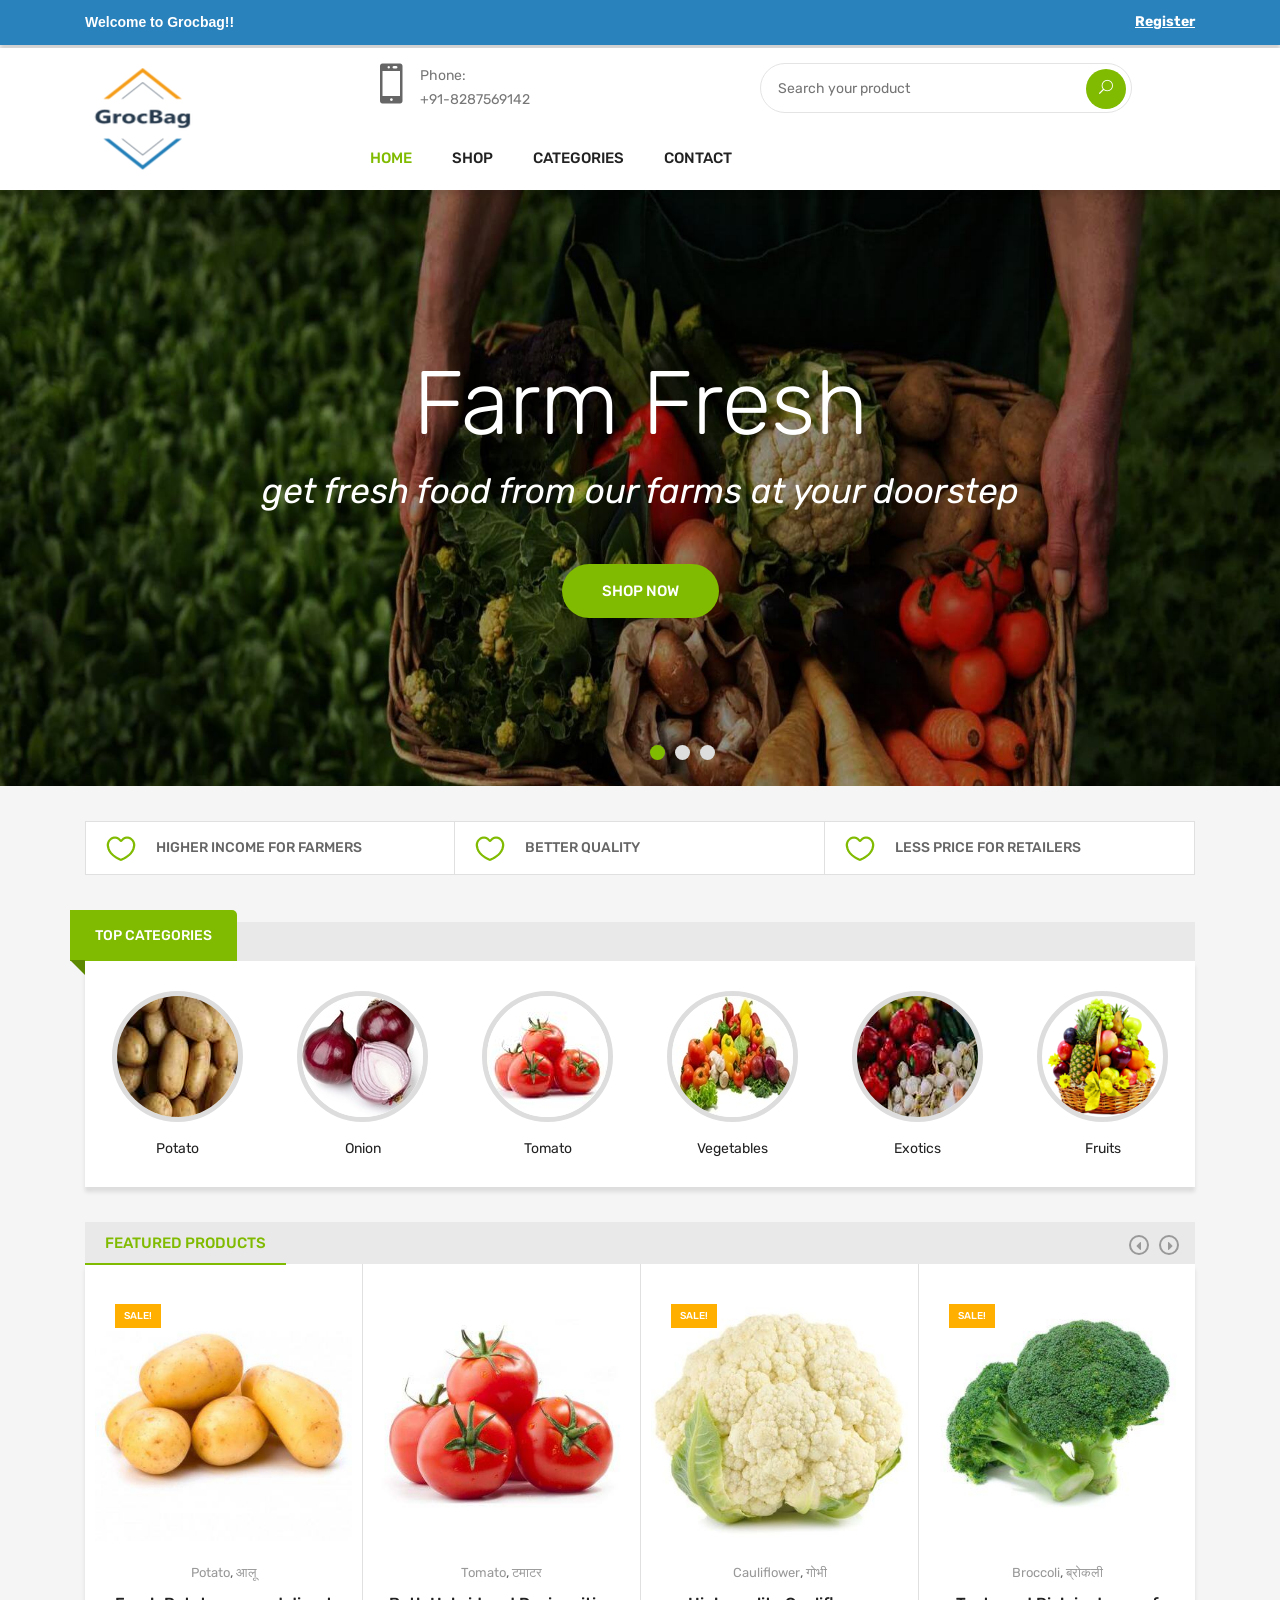
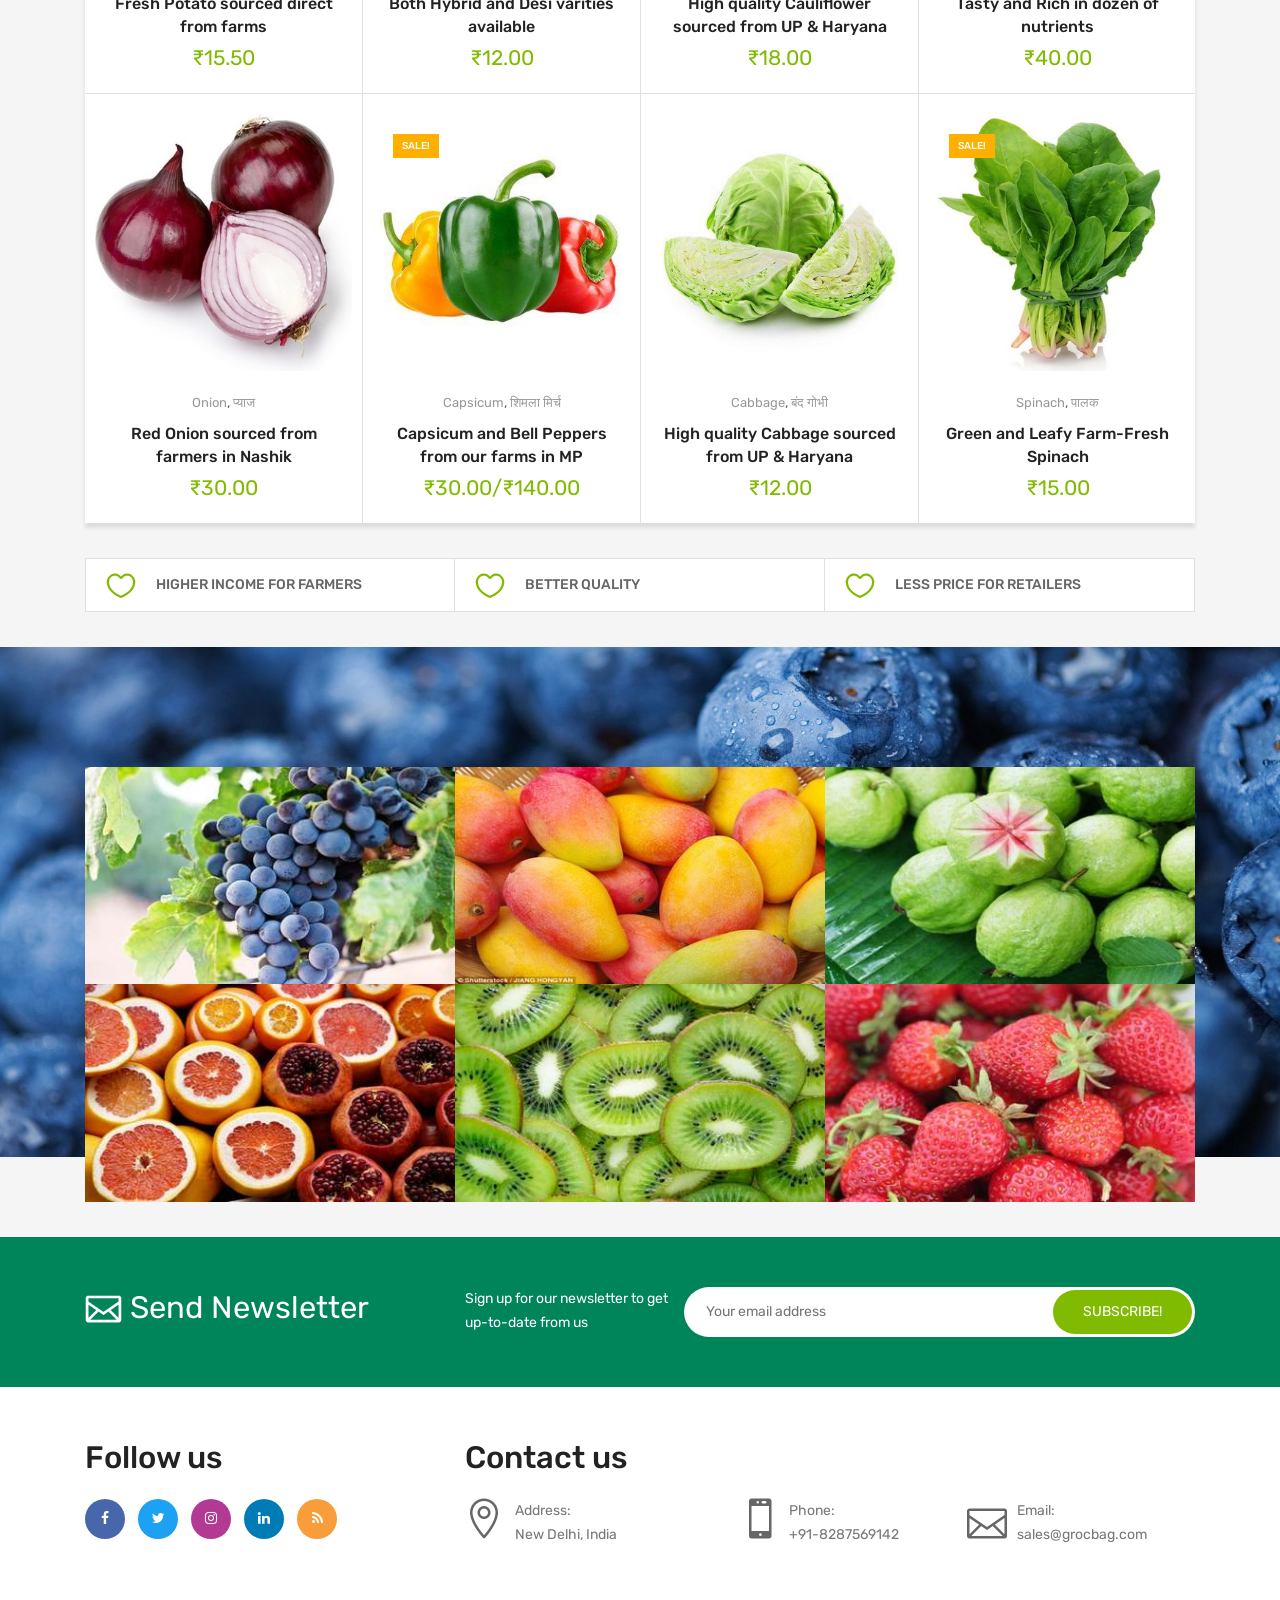
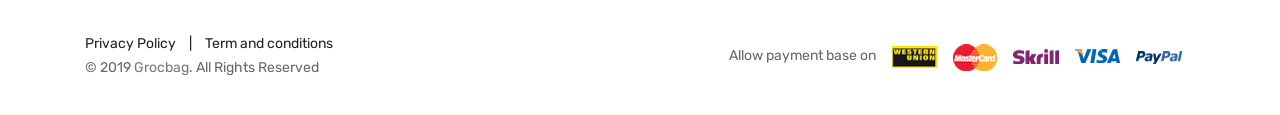
==== commit 18c3d497: "Update Price Update Price" ====
--- a/index.html
+++ b/index.html
@@ -40,7 +40,7 @@
 		function update_prices(){
 		var price_map = {
 			"potato": "₹15.50",
-			"onion": "₹43.00",
+			"onion": "₹30.00",
 			"tomato": "₹12.00",
 			"capsicum": "₹30.00/₹140.00",
 			"cauliflower": "₹18.00",
